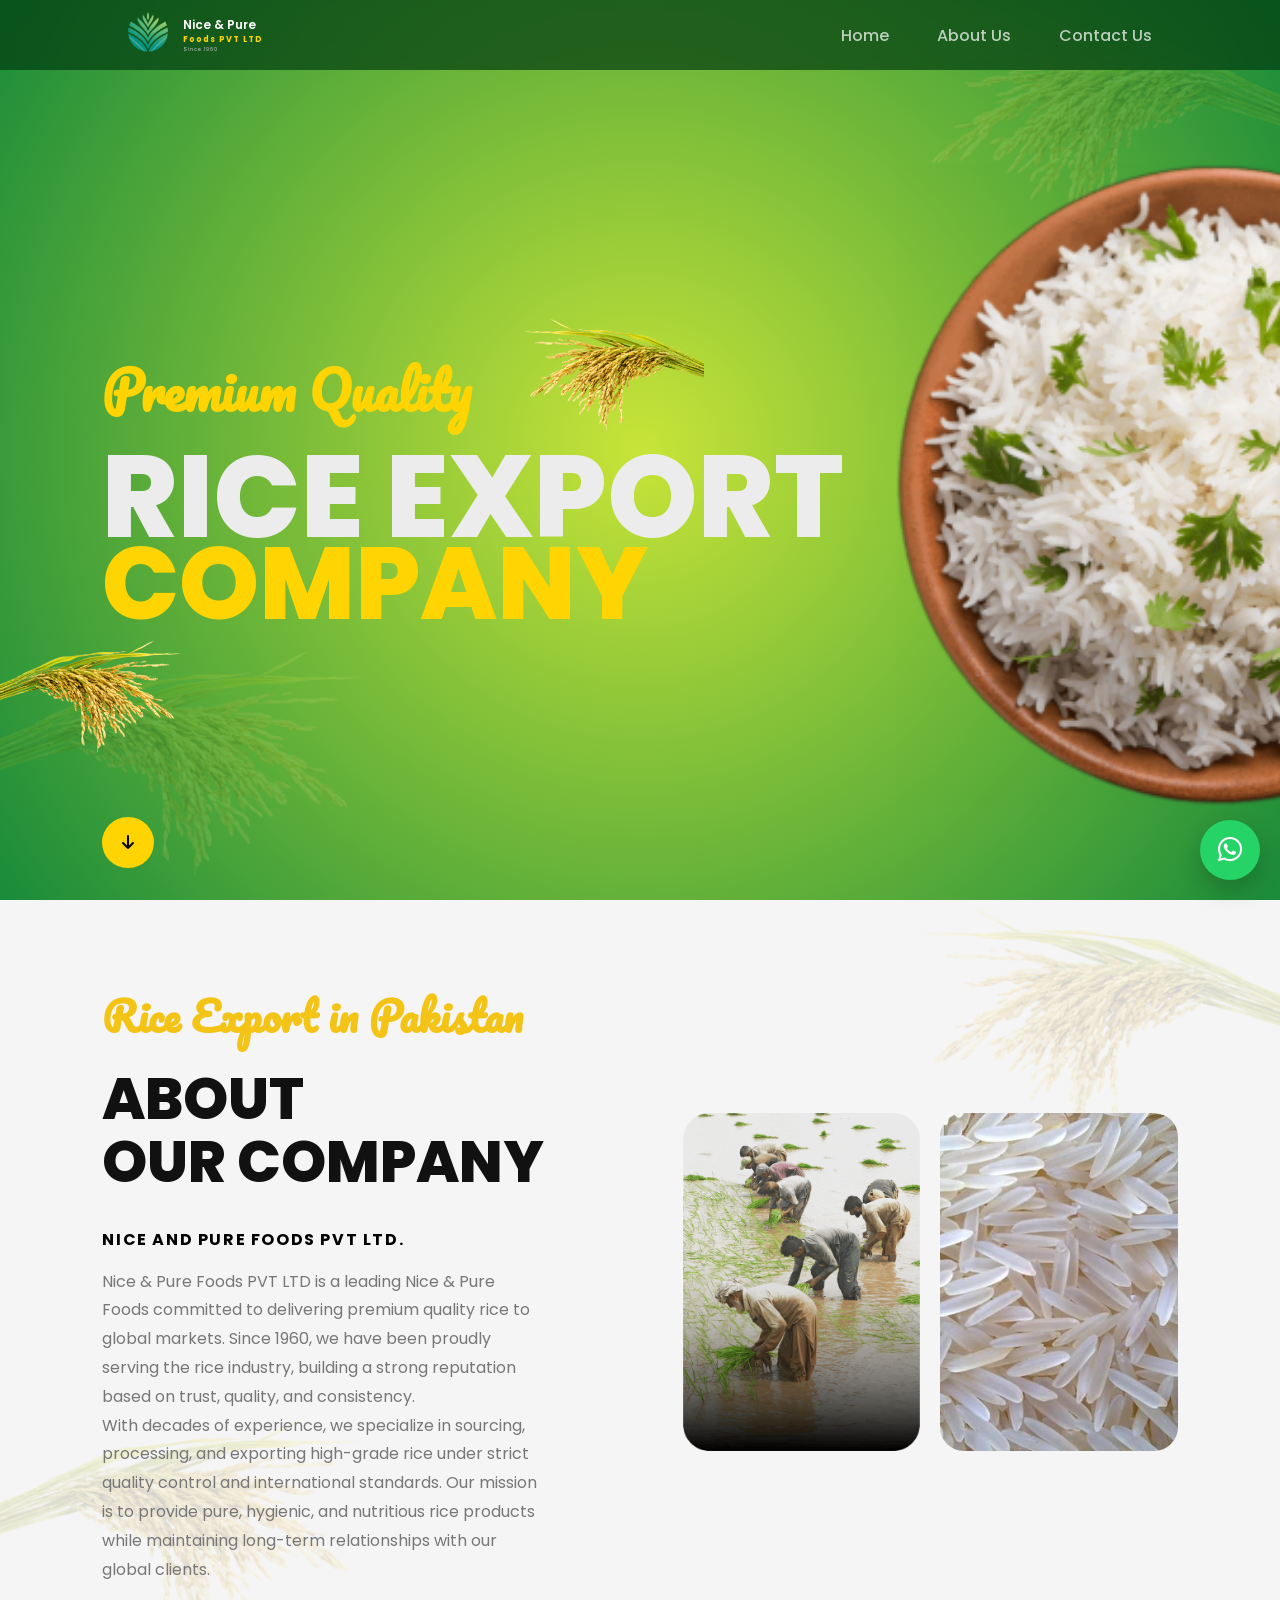
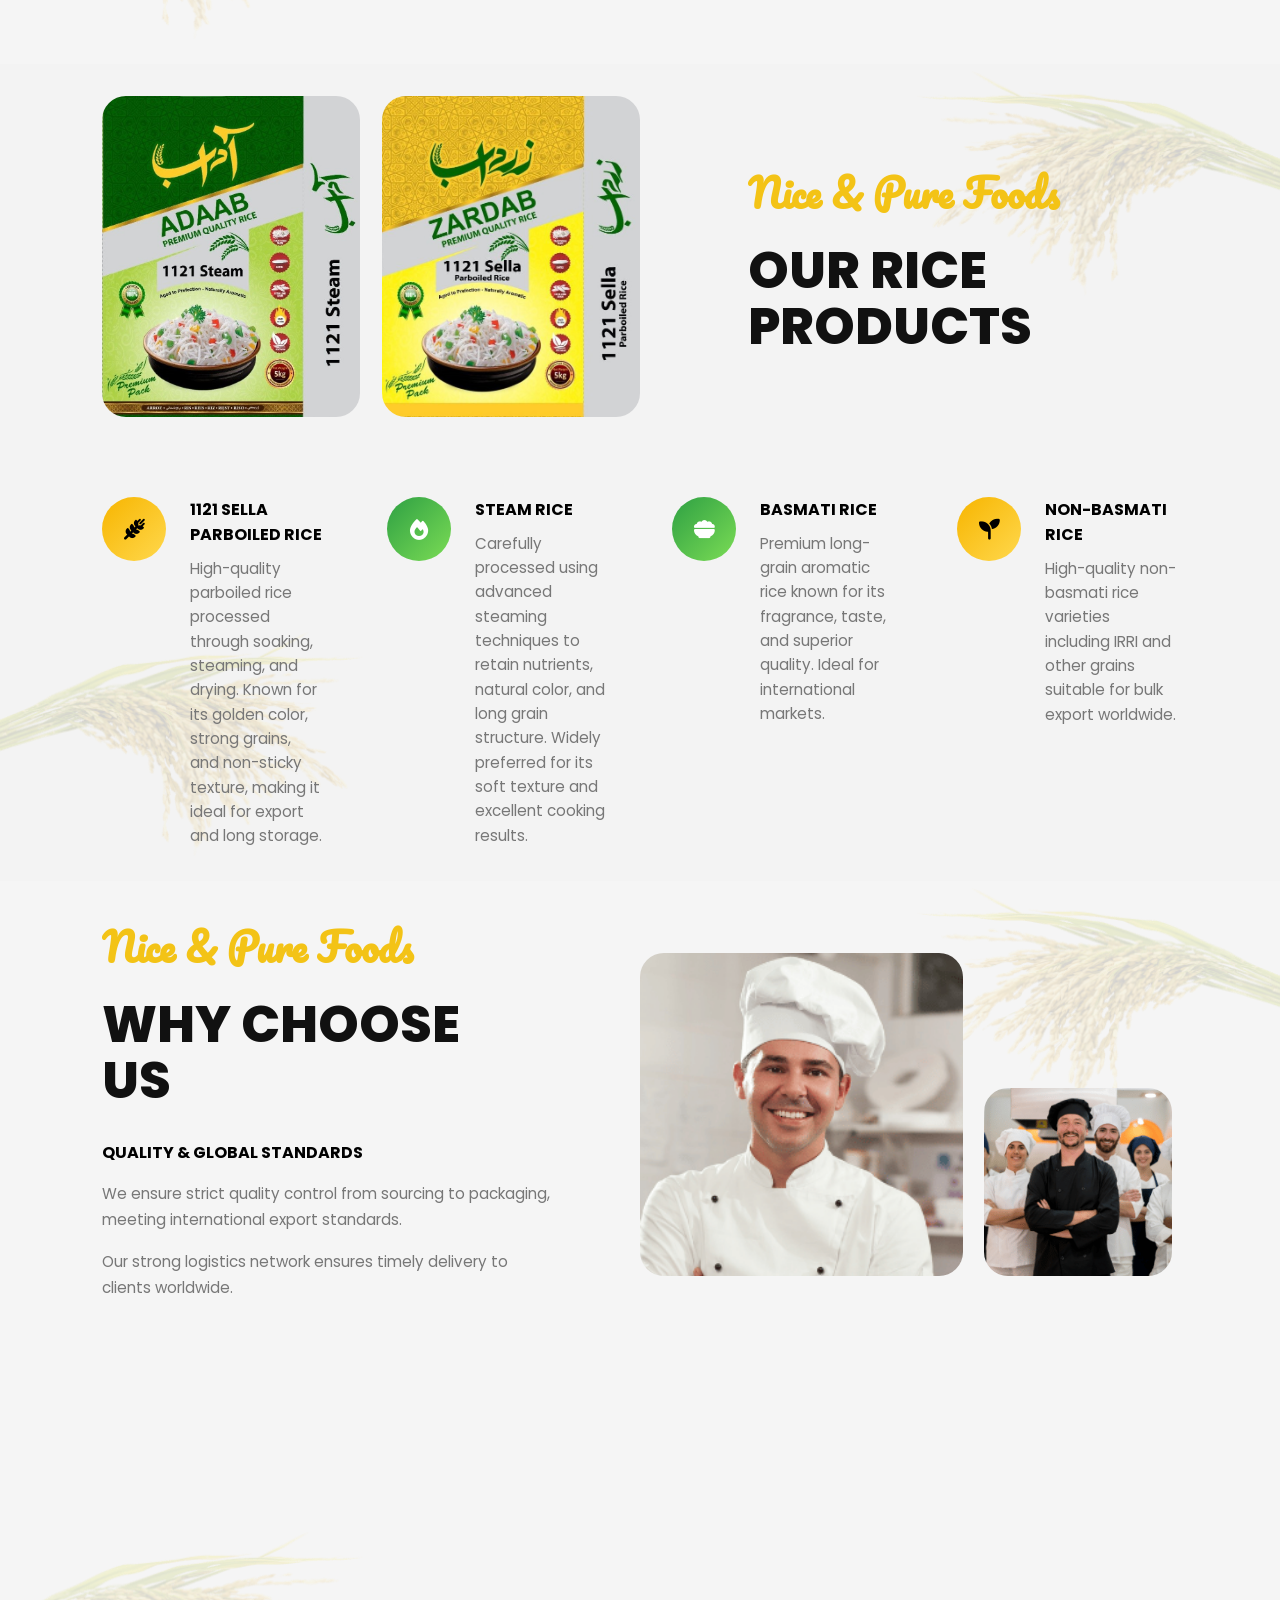
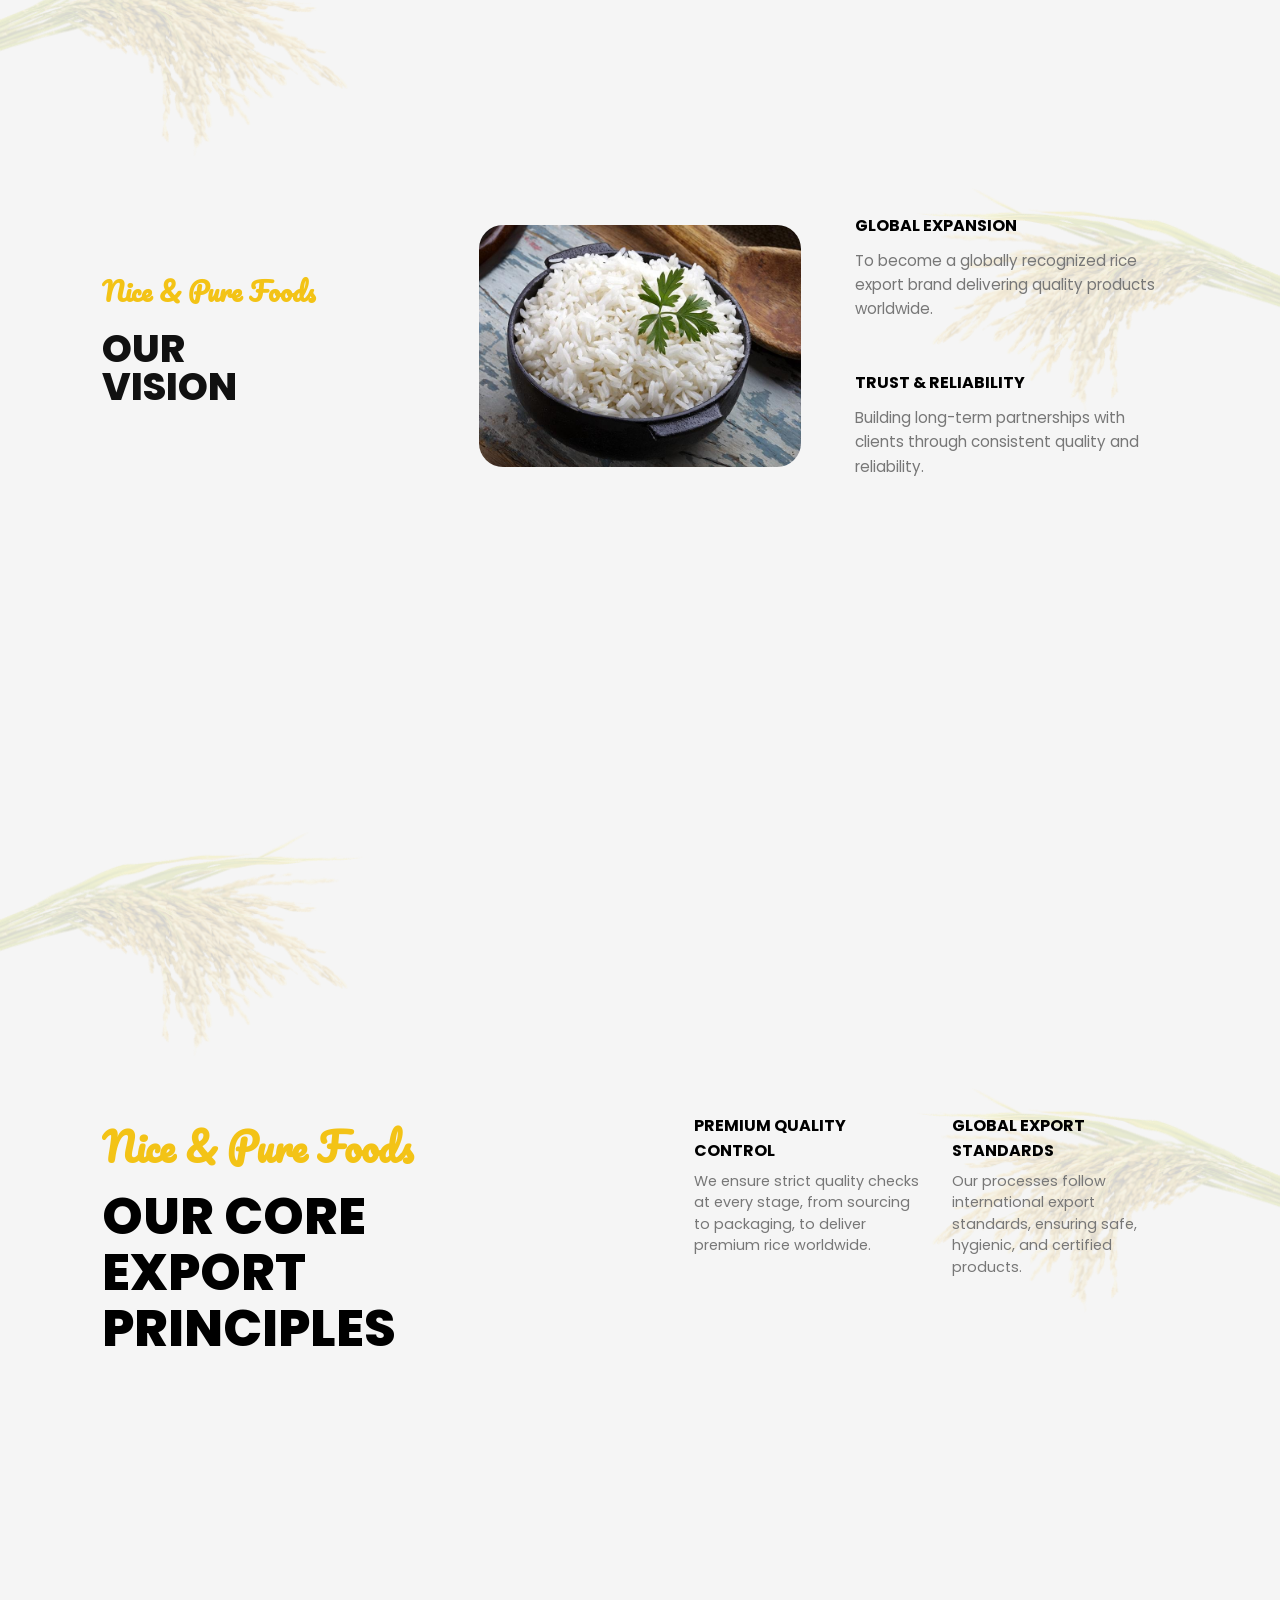
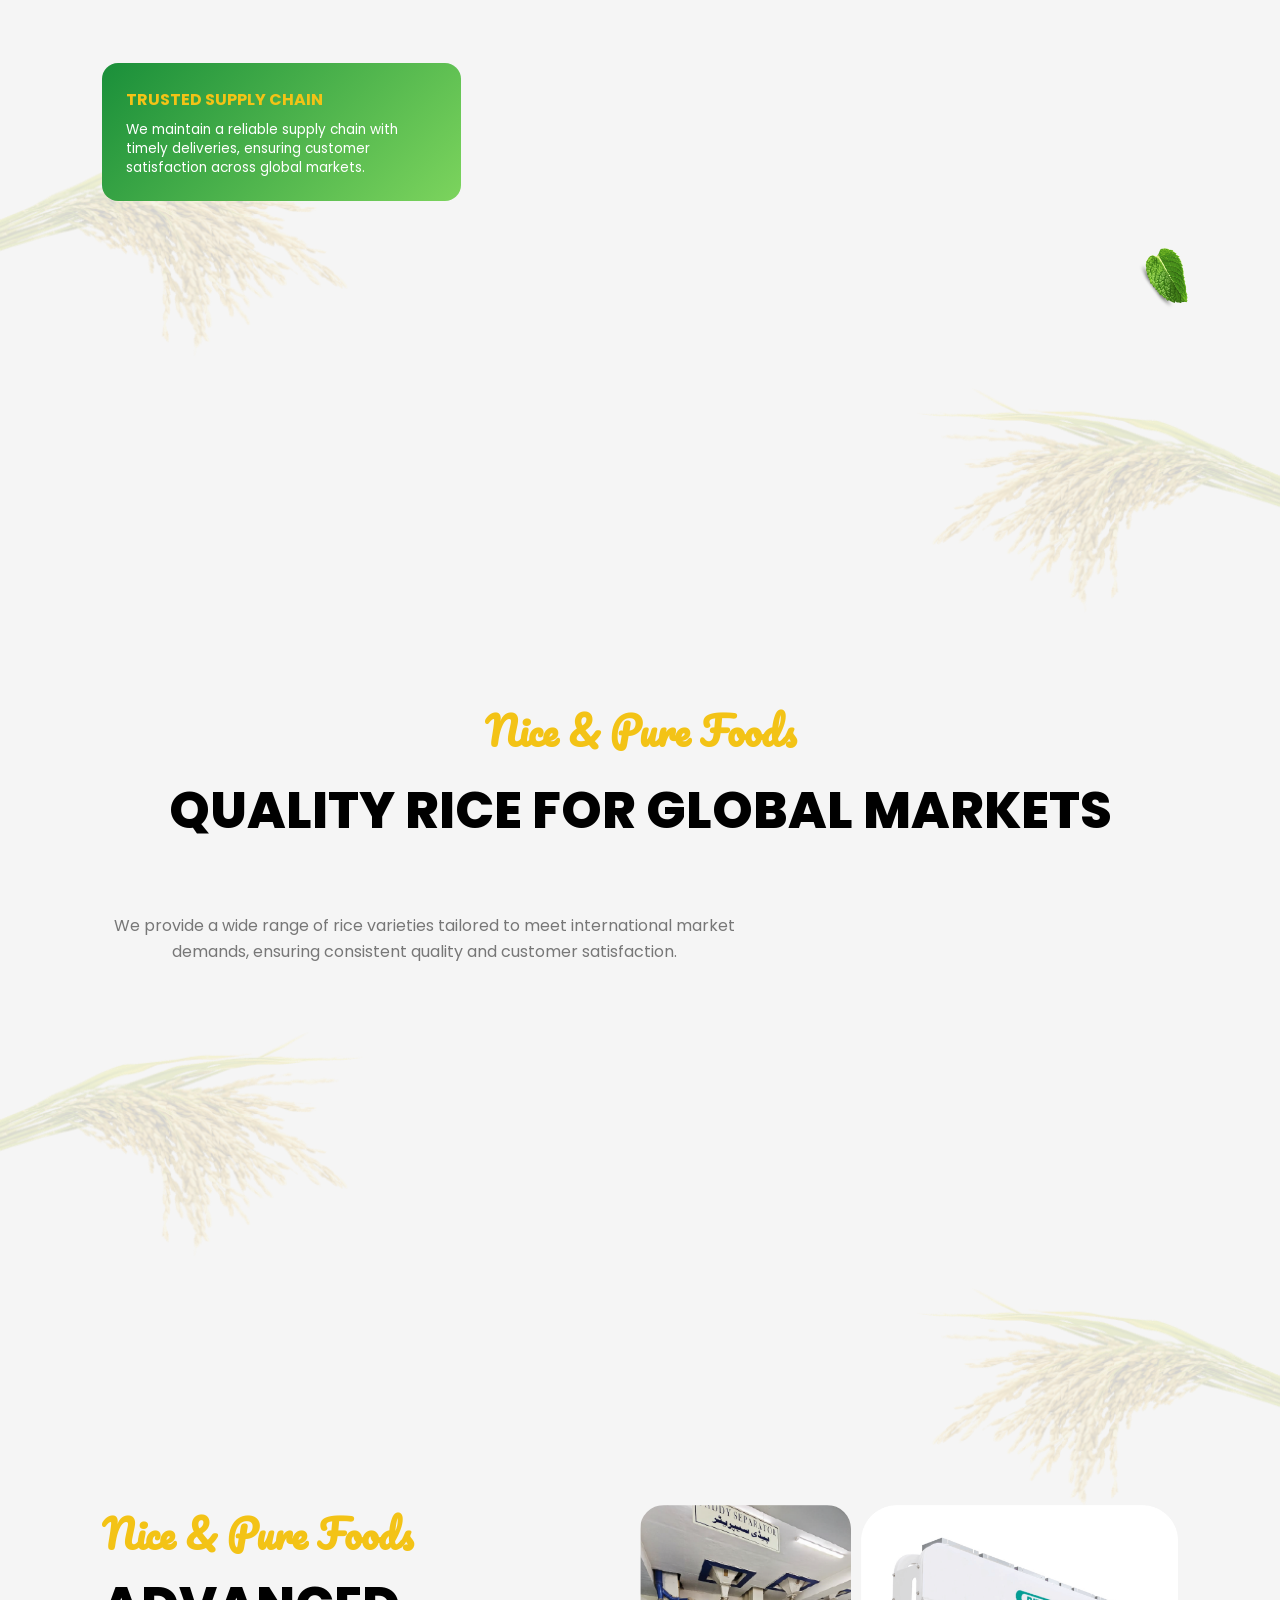
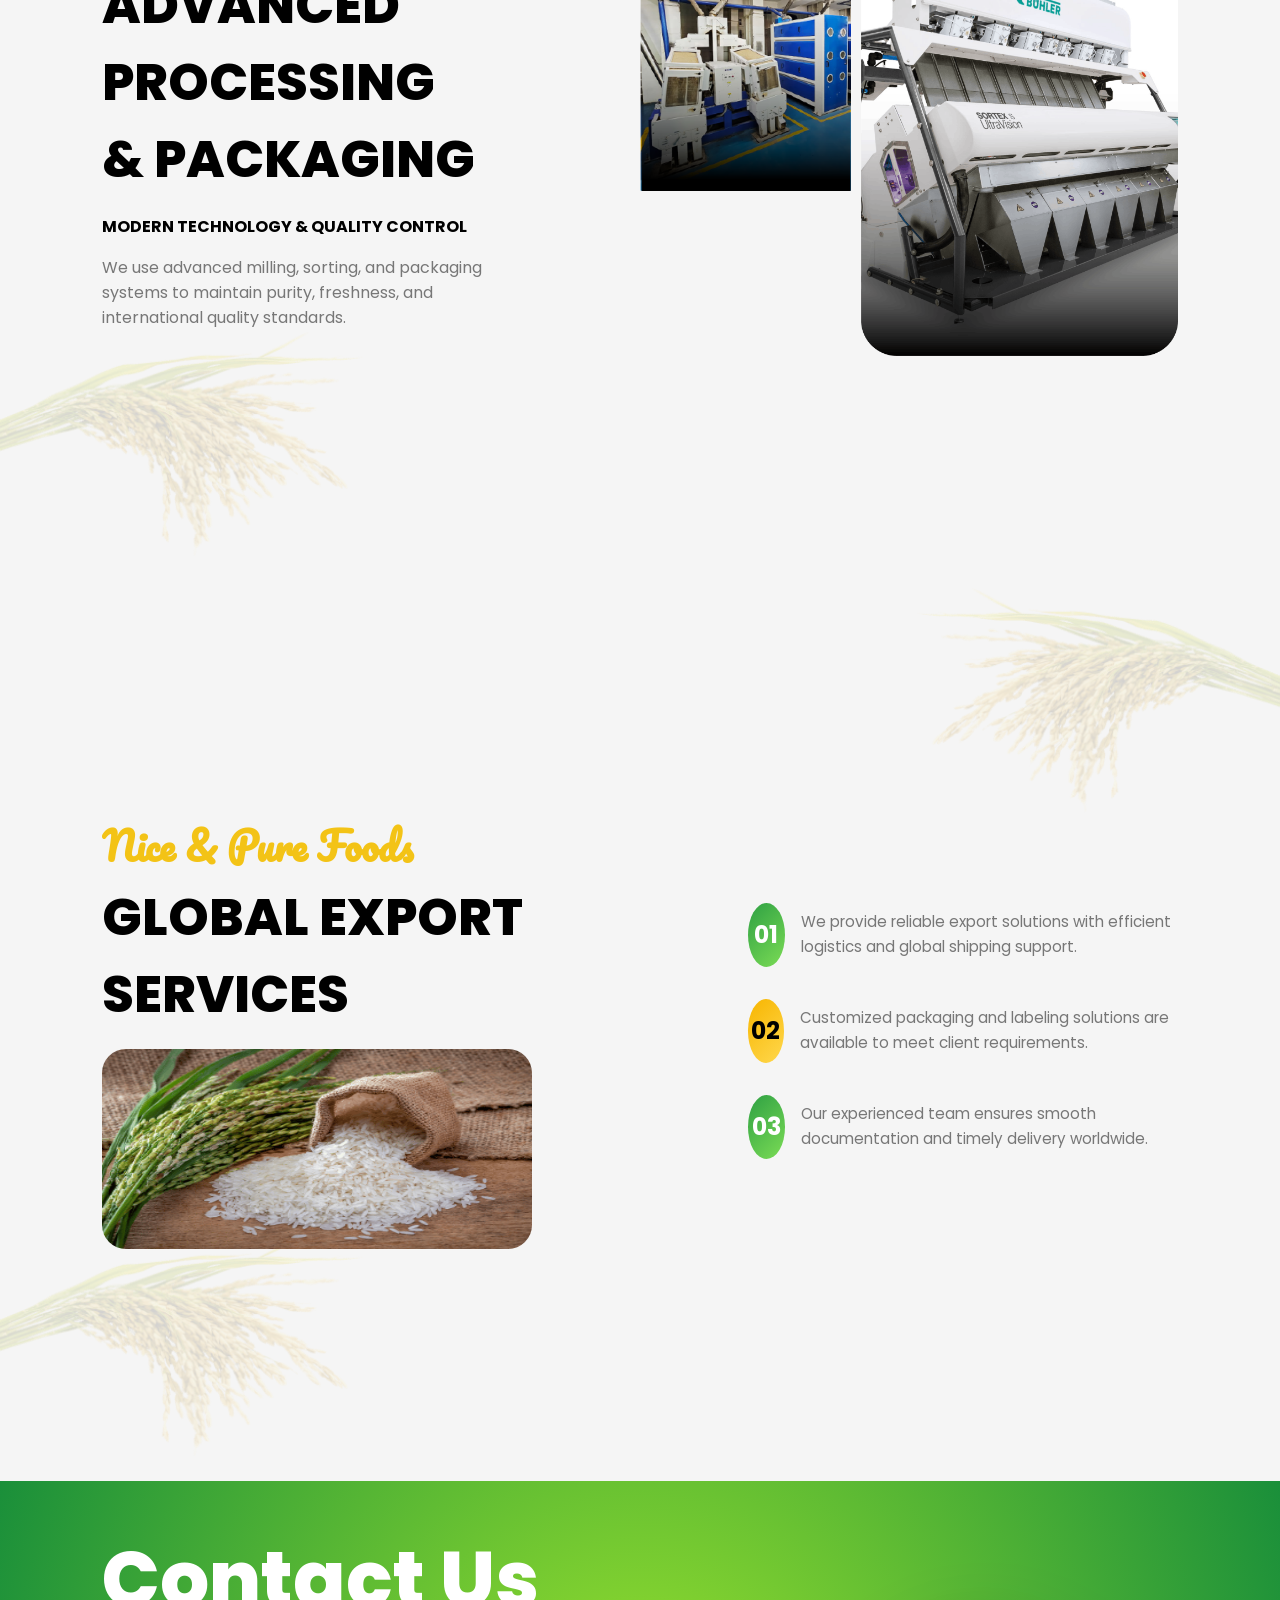
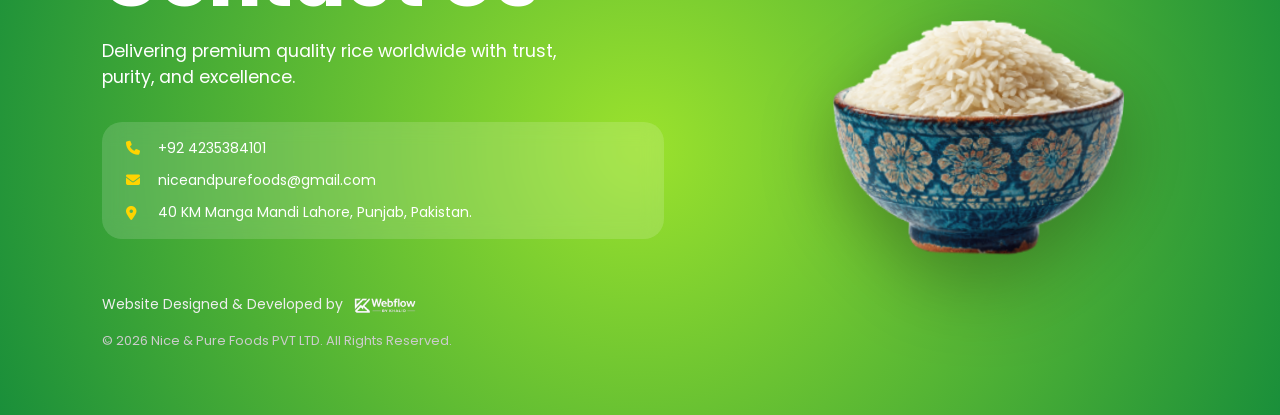
==== index.html @ 40e2e9f6 "Add files via upload" ====
<!DOCTYPE html>
<html lang="en">
<head>
<meta charset="UTF-8">
<meta name="viewport" content="width=device-width, initial-scale=1.0">

<!-- PRIMARY SEO -->
<title>Nice & Pure Foods PVT LTD | Premium Rice Export Company Pakistan</title>

<meta name="description" content="Nice & Pure Foods PVT LTD is a leading rice export company in Pakistan delivering premium quality basmati and non-basmati rice worldwide with trust and excellence.">

<meta name="keywords" content="rice export company, basmati rice exporter, Pakistan rice exporters, premium rice supplier, non basmati rice, rice wholesale export">

<meta name="author" content="Nice & Pure Foods PVT LTD">

<!-- GOOGLE INDEX -->
<meta name="robots" content="index, follow">

<!-- CANONICAL -->
<link rel="canonical" href="https://niceandpurefoods.com/">

<!-- FAVICON -->
<link rel="icon" href="images/favicon.png">

<!-- OPEN GRAPH (FACEBOOK / WHATSAPP) -->
<meta property="og:title" content="Nice & Pure Foods PVT LTD">
<meta property="og:description" content="Premium quality rice exporter delivering excellence worldwide.">
<meta property="og:image" content="https://niceandpurefoods.com/images\nice-and-pure-foods-logo.png">
<meta property="og:url" content="https://niceandpurefoods.com">
<meta property="og:type" content="website">

<!-- TWITTER -->
<meta name="twitter:card" content="summary_large_image">
<meta name="twitter:title" content="Nice & Pure Foods PVT LTD">
<meta name="twitter:description" content="Premium rice export company from Pakistan.">
<meta name="twitter:image" content="https://niceandpurefoods.com/images/preview.jpg">

<!-- FONTS -->
<link href="https://fonts.googleapis.com/css2?family=Poppins:wght@300;400;500;600;800&family=Pacifico&display=swap" rel="stylesheet">

<!-- CSS -->
<link rel="stylesheet" href="style.css">
<link rel="stylesheet" href="responsive.css">

<!-- ICONS -->
<link rel="stylesheet" href="https://cdnjs.cloudflare.com/ajax/libs/font-awesome/6.5.0/css/all.min.css">

</head>


<body>


<!-- HEADER -->
<header class="navbar">

  <!-- LOGO -->
<a href="index.html" class="logo-3d-link">
  <div class="logo-3d">
    
    <div class="logo-icon-3d"><img src="images/nice-and-pure-foods-logo.png" alt="compony-logo"></div>

    <div class="logo-text-3d">
      <h1>Nice & Pure</h1>
      <h2>Foods PVT LTD</h2>
      <span>Since 1960</span>
    </div>

  </div>
</a>

<!-- MENU -->
  <nav class="menu" id="menu">
    <a href="index.html" title="Home - Rice Export Company" class="active">Home</a>
    <a href="about.html" title="About Nice & Pure Foods"> About Us</a>
    <a href="#contact">Contact Us</a>
  </nav>

  <!-- ICONS -->
<div class="menu-icon" id="menuIcon">

<span class="menu-dot menu-dot1"></span>
<span class="menu-dot menu-dot2"></span>
<span class="menu-dot menu-dot3"></span>

</div>
</header>

<!-- HERO SECTION-->
<section class="hero" id="hero">

<img src="images/rice1.png" class="outline outline1">
<img src="images/rice2.png" class="outline outline2">

<img src="images/rice1.png" class="mint mint1">
<img src="images/rice2.png" class="mint mint2">

<div class="hero-content">
<h3 class="script">Premium Quality</h3>

<h1 class="title">
<span class="white" data-animate="right">RICE EXPORT</span>
<span class="yellow" data-animate="left">COMPANY</span>
</h1>
</div>

<div class="food-img">
<img src="images/hero-image.png"alt="hero-image" class="rotate-food">
</div>

<div class="arrow-btn">
<a href="#mission"><i class="fa-solid fa-arrow-down"></i></a>
</div>

</section>

<!-- ABOUT / MISSION -->
<section class="mission" id="mission">
  <img src="images/rice1.png" class="outline outline1">
<img src="images/rice2.png" class="outline outline2">


<div class="mission-container">

<div class="mission-text">

<h3 class="mission-script">Rice Export in Pakistan</h3>

<h2 class="mission-title" data-animate="left">
ABOUT<br>
OUR COMPANY
</h2>

<h4 class="mission-sub" data-animate="right">
NICE AND PURE FOODS PVT LTD.
</h4>

<p class="mission-desc" data-animate="right">
Nice & Pure Foods PVT LTD is a leading Nice & Pure Foods committed to delivering
premium quality rice to global markets. Since 1960, we have been proudly serving the rice industry,
building a strong reputation based on trust, quality, and consistency.
</p>

<p class="mission-desc" data-animate="right">
With decades of experience, we specialize in sourcing, processing, and exporting high-grade rice
under strict quality control and international standards. Our mission is to provide pure,
hygienic, and nutritious rice products while maintaining long-term relationships with our
global clients.
</p>
</div>

<div class="mission-images">
<div class="image-card">
<img src="images/asset 28.png" alt="" data-animate="down">
</div>
<div class="image-card">
<img src="images/PARBOILED SELLA RICE.webp" alt=""data-animate="down">
</div>
</div>

</div>

</section>

<!-- PRODUCTS SECTION (UPDATED FROM TEAM) -->
<section class="team" id="team">
  <img src="images/rice1.png" class="outline outline1">
<img src="images/rice2.png" class="outline outline2">


<div class="team-container">

<div class="team-images">
<div class="team-card">
<img src="images/1121-sella-green.jpg" alt="" data-animate="left">
</div>
<div class="team-card">
<img src="images/1121-sella-yellow.jpg" alt=""data-animate="up">
</div>
</div>

<div class="team-text" data-animate="right">
<h3 class="team-script">Nice & Pure Foods</h3>
<h2 class="team-title">
OUR RICE<br>
PRODUCTS
</h2>
</div>

</div>

<div class="team-features">

<!-- PARBOILED SELLA RICE -->
<div class="feature">
  <div class="feature-icon yellow">
    <i class="fa-solid fa-wheat-awn"></i>
  </div>
  <div class="feature-text" data-animate="right">
    <h4>1121 SELLA PARBOILED RICE</h4>
    <p>
      High-quality parboiled rice processed through soaking, steaming, and drying.
      Known for its golden color, strong grains, and non-sticky texture, making it
      ideal for export and long storage.
    </p>
  </div>
</div>

<!-- STEAM RICE -->
<div class="feature">
  <div class="feature-icon green">
    <i class="fa-solid fa-fire"></i>
  </div>
  <div class="feature-text" data-animate="left">
    <h4>STEAM RICE</h4>
    <p>
      Carefully processed using advanced steaming techniques to retain nutrients,
      natural color, and long grain structure. Widely preferred for its soft texture
      and excellent cooking results.
    </p>
  </div>
</div>

<!-- BASMATI -->
<div class="feature">
  <div class="feature-icon green">
    <i class="fa-solid fa-bowl-food"></i>
  </div>
  <div class="feature-text" data-animate="left">
    <h4>BASMATI RICE</h4>
    <p>
      Premium long-grain aromatic rice known for its fragrance, taste, and superior quality.
      Ideal for international markets.
    </p>
  </div>
</div>

<!-- NON BASMATI -->
<div class="feature">
  <div class="feature-icon yellow">
    <i class="fa-solid fa-seedling"></i>
  </div>
  <div class="feature-text" data-animate="right">
    <h4>NON-BASMATI RICE</h4>
    <p>
      High-quality non-basmati rice varieties including IRRI and other grains suitable for
      bulk export worldwide.
    </p>
  </div>
</div>


</div>

</div>
</section>

<!-- WHY CHOOSE US -->
<section class="choose" id="choose">
  <img src="images/rice1.png" class="outline outline1">
<img src="images/rice2.png" class="outline outline2">


<div class="choose-container">

<div class="choose-text" data-animate="left">

<h3 class="choose-script">Nice & Pure Foods</h3>

<h2 class="choose-title">
WHY CHOOSE<br>
US
</h2>

<h4 class="choose-sub">
QUALITY & GLOBAL STANDARDS
</h4>

<p class="choose-desc">
We ensure strict quality control from sourcing to packaging,
meeting international export standards.
</p>

<p class="choose-desc">
Our strong logistics network ensures timely delivery to clients worldwide.
</p>

</div>

<div class="choose-images" >
<div class="choose-img big">
<img src="images/team1.png" alt="" data-animate="up">
</div>
<div class="choose-img small">
<img src="images/team2.png" alt="" data-animate="down">
</div>
</div>

</div>

</section>

<!-- VISION -->
<section class="vision" id="vision">
  <img src="images/rice1.png" class="outline outline1">
<img src="images/rice2.png" class="outline outline2">


<div class="vision-container">

<div class="vision-left" data-animate="left">
<h3 class="vision-script">Nice & Pure Foods</h3>
<h2 class="vision-title">
OUR<br>
VISION
</h2>
</div>

<div class="vision-center">
<img src="images/steam-rice.jpg" alt="" data-animate="up">
</div>

<div class="vision-right" data-animate="right">

<div class="vision-block">
<h4>GLOBAL EXPANSION</h4>
<p>
To become a globally recognized rice export brand delivering quality products worldwide.
</p>
</div>

<div class="vision-block">
<h4>TRUST & RELIABILITY</h4>
<p>
Building long-term partnerships with clients through consistent quality and reliability.
</p>
</div>

</div>

</div>

</section>
<!-- PRINCIPLES SECTION -->

<section class="principles" id="principles">       
   <img src="images/rice1.png" class="outline outline1">
<img src="images/rice2.png" class="outline outline2">



<div class="principles-top">

<!-- LEFT TITLE -->

<div class="principles-title-area" data-animate="left">

<h3 class="principles-script">Nice & Pure Foods</h3>

<h2 class="principles-title">
OUR CORE<br>
EXPORT PRINCIPLES
</h2>

</div>


<!-- RIGHT TEXT -->

<div class="principles-text">

<div class="principle" data-animate="down">

<h4>PREMIUM QUALITY CONTROL</h4>
<p>
We ensure strict quality checks at every stage, from sourcing to packaging,
to deliver premium rice worldwide.
</p>

</div>


<div class="principle" data-animate="down">

<h4>GLOBAL EXPORT STANDARDS</h4>
<p>
Our processes follow international export standards, ensuring safe,
hygienic, and certified products.
</p>

</div>

</div>

</div>



<!-- video AREA -->

<div class="principles-video">
  <video 
    src="images/rice-video.mp4"
    autoplay 
    muted 
    loop 
    playsinline
  ></video>
</div>
<div class="principles-card" data-animate="left">

<h5>TRUSTED SUPPLY CHAIN</h5>
<p>
We maintain a reliable supply chain with timely deliveries,
ensuring customer satisfaction across global markets.
</p>

</div>


<img src="images/mint2.png" class="principles-leaf">


</section>

<!-- FOOD ALL SECTION -->

<section class="food-all" id="food-all">

<img src="images/rice1.png" class="outline outline1">
<img src="images/rice2.png" class="outline outline2">

<div class="food-all-container">

<h3 class="food-all-script">Nice & Pure Foods</h3>

<h2 class="food-all-title" data-animate="up">
QUALITY RICE FOR GLOBAL MARKETS 
</h2>

<div class="food-all-images">

<div class="food-all-img">
<img src="images/video.gif" alt="" data-animate="left">
</div>

<div class="food-all-img">
<img src="images/video2.gif" alt="" data-animate="right">
</div>

</div>

<p class="food-all-desc" data-animate="up">
We provide a wide range of rice varieties tailored to meet international
market demands, ensuring consistent quality and customer satisfaction.
</p>

</div>


</section>

<!-- NUTRITION SECTION -->

<section class="nutrition" id="nutrition">

<img src="images/rice1.png" class="outline outline1">
<img src="images/rice2.png" class="outline outline2">

<div class="nutrition-container">

<div class="nutrition-left">

<h3 class="nutrition-script">Nice & Pure Foods</h3>

<h2 class="nutrition-title" data-animate="left">
ADVANCED PROCESSING<br>
& PACKAGING
</h2>

<h4 class="nutrition-sub" data-animate="left">
MODERN TECHNOLOGY & QUALITY CONTROL
</h4>

<p class="nutrition-desc" data-animate="left">
We use advanced milling, sorting, and packaging systems to maintain
purity, freshness, and international quality standards.
</p>


</div>


<div class="nutrition-images">

<div class="nutrition-small">
<img src="images/asset 32.png" data-animate="up">
</div>

<div class="nutrition-big">
<img src="images/asset 34.png" data-animate="down">
</div>

</div>

</div>


</section>

<!-- WORKPLACE SECTION -->

<section class="workplace" id="workplace">

<img src="images/rice1.png" class="outline outline1">
<img src="images/rice2.png" class="outline outline2">

<div class="workplace-container">

<div class="workplace-left">

<h3 class="workplace-script">Nice & Pure Foods</h3>

<h2 class="workplace-title" data-animate="left">
GLOBAL EXPORT<br>
SERVICES
</h2>

<div class="workplace-image">
<img src="images/asset.png" data-animate="left">
</div>

</div>


<div class="workplace-right">

<div class="workplace-item">

<div class="workplace-number green" data-animate="down">01</div>

<p data-animate="right">
We provide reliable export solutions with efficient logistics
and global shipping support.
</p>

</div>


<div class="workplace-item">

<div class="workplace-number yellow" data-animate="down">02</div>

<p data-animate="right">
Customized packaging and labeling solutions are available
to meet client requirements.
</p>

</div>


<div class="workplace-item">

<div class="workplace-number green"data-animate="down">03</div>

<p data-animate="right">
Our experienced team ensures smooth documentation and
timely delivery worldwide.
</p>

</div>

</div>

</div>


</section>

<!-- CONTACT SECTION -->

<section class="contact" id="contact">
  <div class="contact-container">

    <div class="contact-left">


      <h1 class="contact-title" data-animate="left">
        Contact Us
      </h1>

      <p class="contact-desc">
        Delivering premium quality rice worldwide with trust, purity, and excellence.
      </p>

      <!-- CONTACT INFO -->
      <div class="contact-numbers">

        <p>
          <i class="fa-solid fa-phone"></i>
          <a href="tel:+924235384101">+92 4235384101</a>
        </p>

        <p>
          <i class="fa-solid fa-envelope"></i>
          <a href="mailto:niceandpurefoods@gmail.com">niceandpurefoods@gmail.com</a>
        </p>

        <p>
          <i class="fa-solid fa-location-dot"></i>
          <span>40 KM Manga Mandi Lahore, Punjab, Pakistan.</span>
        </p>

      </div>

      <div class="developer-credit">

  <p>
    Website Designed & Developed by 
    <a href="https://webflowbykhalid.com" target="_blank" class="dev-link">
      <img src="images/webflow by khalid.png" alt="Developer Logo">
    </a>
  </p>

  <p class="copyright">
    © 2026 Nice & Pure Foods PVT LTD. All Rights Reserved.
  </p>

</div>


    </div>

    <!-- IMAGE -->
<div class="contact-image">
  <div class="image-3d">
    <img src="images/rice-footer.png" alt="Rice Image">
  </div>
</div>

  </div>

</section>

<a href="https://wa.me/923004117716" class="whatsapp-btn" target="_blank">
  <i class="fa-brands fa-whatsapp"></i>
</a>

<script src="script.js"></script>

<script type="application/ld+json">
{
  "@context": "https://schema.org",
  "@type": "Organization",
  "name": "Nice & Pure Foods PVT LTD",
  "url": "https://niceandpurefoods.com",
  "logo": "https://niceandpurefoods.com/images/favicon.png",
  "description": "Premium rice export company providing high-quality basmati and non-basmati rice worldwide.",
  "address": {
    "@type": "PostalAddress",
    "addressLocality": "Lahore",
    "addressCountry": "Pakistan"
  },
  "contactPoint": {
    "@type": "ContactPoint",
    "telephone": "+92-300-4117716",
    "contactType": "customer service"
  }
}
</script>
</body>
</html>
---- style.css ----
*{
margin:0;
padding:0;
box-sizing:border-box;
font-family:'Poppins',sans-serif;
}

html{
font-size:16px;
scroll-behavior: smooth;
}
body{
overflow-x:hidden;
background:#fff;
}
/* base hidden state */

[data-animate]{
opacity:0;
transition: all 0.9s ease;
}

/* from left */

[data-animate="left"]{
transform: translateX(-120px);
}

/* from right */

[data-animate="right"]{
transform: translateX(120px);
}

/* from bottom */

[data-animate="up"]{
transform: translateY(80px);
}

/* from top (NEW) */

[data-animate="down"]{
transform: translateY(-80px);
}

/* fade */

[data-animate="fade"]{
transform: scale(.95);
}

/* visible state */

[data-animate].show{
opacity:1;
transform: translate(0,0) scale(1);
}


/* ===================== */
/* NAVBAR */
/* ===================== */

.navbar {
  position: fixed;
  top: 0;
  left: 0;

  width: 100%;
  height: 70px;

  display: flex;
  align-items: center;
  justify-content: space-between;

  padding: 0 10%;

  background:#003a10b0;
  backdrop-filter: blur(20px);

  z-index: 999;
}


/* ===================== */
/* 3D PREMIUM LOGO */
/* ===================== */

.logo-3d {
  display: flex;
  align-items: center;
  gap: 15px;
}

/* ICON (3D GOLD) */
.logo-icon-3d img{
  width: 40px;
  height: 40px;
}

/* TEXT BLOCK */
.logo-text-3d {
  display: flex;
  flex-direction: column;
}

/* MAIN TITLE (3D TEXT) */
.logo-text-3d h1 {
  font-size: 12px;
  font-weight: 600;
  color: #fff;

}

/* SUB TITLE */
.logo-text-3d h2 {
  font-size: 8px;
  color: #ffd700;
  letter-spacing: 1px;
}

/* SINCE */
.logo-text-3d span {
  font-size: 5px;
  color: #ccc;
  letter-spacing: 1px;
}


/* REMOVE LINK STYLE */
.logo-3d-link {
  text-decoration: none;
  display: inline-block;
}

/* OPTIONAL HOVER EFFECT */
.logo-3d-link:hover {
  transform: scale(1.03);
  transition: 0.3s ease;
}

/* CLICK FEEDBACK */
.logo-3d-link:active {
  transform: scale(0.97);
}

/* NAV MENU */

.menu{
display:flex;
gap:3rem;
}

.menu a{
text-decoration:none;
color:rgb(255, 255, 255);
opacity:.7;
font-weight:500;
font-size:1rem;
transition:0.3s;
position:relative;
}

/* NAV HOVER EFFECT */

.menu a::after{
content:"";
position:absolute;
bottom:-0.4rem;
left:0;
width:0%;
height:2px;
background:#ffd400;
transition:0.3s;
}

.menu a:hover::after{
width:100%;
}

.menu a:hover{
opacity:1;
}

.menu .active{
opacity:1;
font-weight: 700;
}


/* NAV ICONS */

.menu-icon{
width:50px;
height:50px;
position:relative;
cursor:pointer;
display: none;
}

/* dots */

.menu-dot{
position:absolute;
width:6px;
height:6px;

background:white;
border-radius:50%;

left:50%;
transform:translateX(-50%);

transition:all .25s cubic-bezier(.68,-0.6,.32,1.6);
}

/* initial positions */

.menu-dot1{ top:10px; }
.menu-dot2{ top:20px; }
.menu-dot3{ top:30px; }

/* move to center */

.menu-icon.active .menu-dot1{
top:20px;
}

.menu-icon.active .menu-dot3{
top:20px;
}

/* hide middle */

.menu-icon.active .menu-dot2{
opacity:0;
}

/* stretch to line */

.menu-icon.active .menu-dot1,
.menu-icon.active .menu-dot3{
width:28px;
height:6px;
border-radius:2px;
}

/* rotate cross */

.menu-icon.active .menu-dot1{
transform:translateX(-50%) rotate(45deg);
}

.menu-icon.active .menu-dot3{
transform:translateX(-50%) rotate(-45deg);
}
/* ==============================
   NAVBAR DROP ANIMATION
============================== */

.navbar{
animation: navbarDrop 0.9s ease forwards;
animation-delay:0.2s;
opacity:0;
}

/* keyframes */

@keyframes navbarDrop{

0%{
opacity:0;
transform:translateY(-80px);
}

100%{
opacity:1;
transform:translateY(0);
}

}

/* ===================== */
/* HERO SECTION */
/* ===================== */
.hero{
  min-height: 100vh;
  padding-top: 70px;

  background: radial-gradient(circle at center,#c8e438,#198b3a);
  position: relative;
  overflow: hidden;

  display: flex;
  align-items: center;
  padding-left: 8%;
}

/* SCRIPT TEXT */

.script{
font-family:'Pacifico',cursive;
font-size:4vw;
color:#ffd400;
margin-bottom:1rem;
}


/* MAIN TITLE */

.title{
font-weight:800;
line-height:0.8;
}

.white{
font-size:9vw;
color:#ececec;
display:block;
}

.yellow{
font-size:8vw;
color:#ffd400;
display:block;
}


/* hero FOOD IMAGE */

.food-img{
position:absolute;
right:-20%;
width:50%;
}
.rotate-food{
width:100%;
display:block;

animation: rotateFood 40s linear infinite;
}

/* rotation keyframes */

@keyframes rotateFood{

0%{
transform: rotate(0deg);
}

100%{
transform: rotate(360deg);
}

}


/* FLOATING LEAVES */

.mint{
position:absolute;
width:15%;
animation:float 6s ease-in-out infinite;
z-index: 1;
}

.mint1{
top:35%;
left:40%;
}

.mint2{
bottom:15%;
left:0%;
}


/* OUTLINE SHAPES */

.outline{
position:absolute;
opacity:.15;
width:30%;
}

.outline1{
top:0%;
right:0%;
overflow: hidden;

}

.outline2{
bottom:0%;
left:0%;
overflow: hidden;

}




/* ARROW BUTTON */

.arrow-btn{
position:absolute;
left:8%;
bottom:2rem;
background:#ffd400;
width:3.2rem;
height:3.2rem;
border-radius:50%;
display:flex;
align-items:center;
justify-content:center;
cursor:pointer;
transition:0.3s;
}

.arrow-btn i{
color:black;
font-size:1rem;
}

.arrow-btn:hover{
transform:scale(1.15);
}



/* ===================== */
/* FLOAT ANIMATION */
/* ===================== */

@keyframes float{

0%{transform:translateY(0);}
50%{transform:translateY(-1.2rem);}
100%{transform:translateY(0);}

}



/* ===================== */
/* MISSION SECTION */
/* ===================== */

.mission{
height:auto;
width:100%;
padding:5rem 8%;
background:#f5f5f5;
position:relative;

}


/* CONTAINER */

.mission-container{

width:100%;
display:flex;
align-items:center;
justify-content:space-between;
gap:6%;

}


/* LEFT TEXT */

.mission-text{

width:48%;

}


/* SCRIPT */

.mission-script{

font-family:'Pacifico',cursive;
font-size:3.2vw;
color:#f3c316;
margin-bottom:1rem;

}


/* TITLE */

.mission-title{

font-size:4.5vw;
font-weight:800;
line-height:1.1;
color:#111;
margin-bottom:2rem;

}


/* SUBTITLE */

.mission-sub{

font-size:1rem;
font-weight:700;
letter-spacing:0.1rem;
margin-bottom:1rem;

}


/* DESCRIPTION */

.mission-desc{

font-size:1rem;
line-height:1.8;
color:#777;
width:85%;

}


/* ===================== */
/* IMAGES */
/* ===================== */

.mission-images{

width:46%;
display:flex;
gap:4%;

}


/* CARD */

.image-card{

width:48%;
border-radius:1.5rem;
overflow:hidden;
cursor:pointer;
transition:0.4s;

}


.image-card img{

width:100%;
height:100%;
object-fit:cover;
display:block;

}


/* HOVER EFFECT */

.image-card:hover{

transform:translateY(-1rem) scale(1.03);
box-shadow:0 20px 40px rgba(0,0,0,0.15);

}


/* ===================== */
/* DECORATION */
/* ===================== */

.mission-leaf{

position:absolute;
bottom:15%;
left:40%;
width:10%;

animation:float 6s ease-in-out infinite;

}



/* ===================== */
/* TEAM SECTION */
/* ===================== */

.team{
height: auto;
width:100%;
padding:2rem 8%;
background:#f3f3f3;
position:relative;
overflow:hidden;

}


/* CONTAINER */

.team-container{

width:100%;
display:flex;
align-items:center;
justify-content:space-between;
gap:6%;

}


/* TEAM IMAGES */

.team-images{

width:50%;
display:flex;
gap:4%;

}

.team-card{

width:48%;
border-radius:1.5rem;
overflow:hidden;
transition:0.4s;
cursor:pointer;

}

.team-card img{

width:100%;
height:100%;
object-fit:cover;
display:block;

}


/* IMAGE HOVER */

.team-card:hover{

transform:translateY(-1rem) scale(1.03);
box-shadow:0 20px 40px rgba(0,0,0,0.15);

}


/* RIGHT TEXT */

.team-text{

width:40%;

}


/* SCRIPT */

.team-script{

font-family:'Pacifico',cursive;
font-size:3vw;
color:#f3c316;
margin-bottom:1rem;

}


/* TITLE */

.team-title{

font-size:4vw;
font-weight:800;
line-height:1.1;
color:#111;

}


/* ===================== */
/* FEATURES */
/* ===================== */

.team-features{

width:100%;
display:flex;
justify-content:space-between;
margin-top:5rem;
gap:6%;

}


/* FEATURE */

.feature{

width:48%;
display:flex;
gap:1.5rem;
align-items:flex-start;

}


/* ICON */

.feature-icon {

width:4rem;
height:4rem;
border-radius:50%;
display:flex;
align-items:center;
justify-content:center;
font-size:1.3rem;
flex-shrink:0;

}

.feature-icon.green{

background:linear-gradient(135deg,#2ea043,#7bdc55);
color:white;

}

.feature-icon.yellow{

background:linear-gradient(135deg,#f7b500,#ffd84d);
color:black;

}


/* TEXT */

.feature-text h4{

font-size:1rem;
font-weight:700;
margin-bottom:0.6rem;

}

.feature-text p{

font-size:0.95rem;
color:#777;
line-height:1.6;

}


/* ===================== */
/* DECORATION */
/* ===================== */

.team-leaf{

position:absolute;
bottom:30%;
left:48%;
width:6%;
animation:float 6s ease-in-out infinite;

}



/* ===================== */
/* WHY CHOOSE SECTION */
/* ===================== */

.choose{
height: 100vh;
width:100%;
padding:2rem 8%;
background:#f5f5f5;
position:relative;

}


/* CONTAINER */

.choose-container{

width:100%;
display:flex;
align-items:center;
justify-content:space-between;
gap:6%;

}


/* LEFT TEXT */

.choose-text{

width:42%;

}


/* SCRIPT */

.choose-script{

font-family:'Pacifico',cursive;
font-size:3vw;
color:#f3c316;
margin-bottom:1rem;

}


/* TITLE */

.choose-title{

font-size:4vw;
font-weight:800;
line-height:1.1;
color:#111;
margin-bottom:2rem;

}


/* SUBTITLE */

.choose-sub{

font-size:1rem;
font-weight:700;
margin-bottom:1rem;

}


/* DESCRIPTION */

.choose-desc{

font-size:0.95rem;
color:#777;
line-height:1.7;
margin-bottom:1rem;

}


/* ===================== */
/* IMAGES */
/* ===================== */

.choose-images{

width:50%;
display:flex;
align-items:flex-end;
gap:4%;

}


/* IMAGE BOX */

.choose-img{

border-radius:1.5rem;
overflow:hidden;
cursor:pointer;
transition:0.4s;

}

.choose-img img{

width:100%;
height:100%;
object-fit:cover;
display:block;

}


/* IMAGE SIZES */

.choose-img.big{

width:60%;

}

.choose-img.small{

width:35%;

}


/* HOVER */

.choose-img:hover{

transform:translateY(-1rem) scale(1.03);
box-shadow:0 20px 40px rgba(0,0,0,0.15);

}


/* ===================== */
/* DECORATION */
/* ===================== */

.choose-leaf{

position:absolute;
bottom:20%;
left:48%;
width:6%;
animation:float 6s ease-in-out infinite;

}


/* ===================== */
/* VISION SECTION */
/* ===================== */

.vision{
height: 100vh;
width:100%;
padding:2rem 8%;
background:#f5f5f5;
position:relative;

}


/* MAIN CONTAINER */

.vision-container{

width:100%;
display:flex;
align-items:center;
justify-content:space-between;
gap:4%;

}


/* LEFT SIDE */

.vision-left{

width:30%;

}


/* SCRIPT */

.vision-script{

font-family:'Pacifico',cursive;
font-size:2vw;
color:#f3c316;
margin-bottom:1rem;

}


/* TITLE */

.vision-title{

font-size:3vw;
font-weight:800;
line-height:1;
color:#111;
margin-bottom:1rem;

}


/* SMALL IMAGE */

.vision-small-img{

width:80%;
border-radius:1.5rem;
overflow:hidden;
transition:0.4s;

}

.vision-small-img img{

width:100%;
display:block;

}

.vision-small-img:hover{

transform:translateY(-1rem) scale(1.03);
box-shadow:0 20px 40px rgba(0,0,0,0.15);

}


/* CENTER IMAGE */

.vision-center{

width:30%;
border-radius:1.5rem;
overflow:hidden;
transition:0.4s;

}

.vision-center img{

width:100%;
height:100%;
object-fit:cover;
display:block;

}

.vision-center:hover{

transform:translateY(-1rem) scale(1.03);
box-shadow:0 20px 40px rgba(0,0,0,0.15);

}


/* RIGHT TEXT */

.vision-right{

width:30%;
display:flex;
flex-direction:column;
gap:3rem;

}


/* TEXT BLOCK */

.vision-block h4{

font-size:1rem;
font-weight:700;
margin-bottom:0.7rem;

}

.vision-block p{

font-size:0.95rem;
color:#777;
line-height:1.6;

}


/* DECORATION */

.vision-leaf{

position:absolute;
bottom:15%;
right:25%;
width:6%;
animation:float 6s ease-in-out infinite;

}
/* ===================== */
/* CORE PRINCIPLES */
/* ===================== */

.principles{
height:100vh;
width:100%;
padding:2rem 8%;
background:#f5f5f5;
position:relative;

display:flex;
flex-direction:column;
justify-content:space-between;
overflow:hidden;
}


/* ===================== */
/* TOP AREA */
/* ===================== */

.principles-top{

width:100%;
display:flex;
justify-content:space-between;
align-items:flex-start;
gap:6%;

flex:0 0 auto;

}


/* TITLE */

.principles-title-area{
width:45%;
}

.principles-script{

font-family:'Pacifico',cursive;
font-size:3vw;
color:#f3c316;
margin-bottom:0.5rem;

}

.principles-title{

font-size:4vw;
font-weight:800;
line-height:1.1;

}


/* ===================== */
/* RIGHT TEXT */
/* ===================== */

.principles-text{

width:45%;
display:flex;
gap:2rem;

}

.principle{
width:50%;
}

.principle h4{

font-size:1rem;
font-weight:700;
margin-bottom:0.5rem;

}

.principle p{

font-size:0.9rem;
color:#777;
line-height:1.5;

}


/* ===================== */
/* video AREA */
/* ===================== */

.principles-video{

width:90%;
flex:1;
position:relative;
left: 10%;
border-radius:1.5rem;
overflow:hidden;

}

.principles-video video{

width:100%;
height:100%;
object-fit:cover;
display:block;

}


/* ===================== */
/* INFO CARD */
/* ===================== */

.principles-card{

position:absolute;
left:8%;
bottom:20%;

background:linear-gradient(135deg,#1a8f3a,#7cd45d);
color:white;

padding:1.5rem;
width:28%;
border-radius:1rem;

transition:0.4s;

}

.principles-card:hover{

transform:translateY(-0.5rem);
box-shadow:0 15px 30px rgba(0,0,0,0.2);

}

.principles-card h5{

font-size:1rem;
margin-bottom:0.5rem;
color: #f3c316;

}

.principles-card p{

font-size:0.85rem;
line-height:1.4;

}


/* ===================== */
/* DECORATION */
/* ===================== */

.principles-leaf{

position:absolute;
right:6%;
bottom:8%;
width:5%;
animation:float 6s ease-in-out infinite;

}

/* ===================== */
/* HEALTHY FOOD FOR ALL */
/* ===================== */

.food-all{

height:100vh;
width:100%;
padding:2rem 8%;
background:#f5f5f5;

display:flex;
flex-direction:column;
justify-content:center;
align-items:center;

text-align:center;
position:relative;

}

.food-all-script{

font-family:'Pacifico',cursive;
font-size:3vw;
color:#f3c316;
margin-bottom:0.5rem;

}

.food-all-title{

font-size:4vw;
font-weight:800;
margin-bottom:2rem;

}

.food-all-images{

width:100%;
display:flex;
gap:3%;
justify-content:center;
margin-bottom:2rem;

}

.food-all-img{

width:40%;
border-radius:1.5rem;
overflow:hidden;
transition:0.4s;

}

.food-all-img img{

width:100%;
display:block;

}

.food-all-img:hover{

transform:translateY(-1rem) scale(1.03);
box-shadow:0 20px 40px rgba(0,0,0,0.15);

}

.food-all-desc{

width:60%;
font-size:1rem;
color:#777;
line-height:1.6;

}
/* ===================== */
/* NUTRITION COACHING */
/* ===================== */

.nutrition{

height:100vh;
width:100%;
padding:2rem 8%;
background:#f5f5f5;

display:flex;
align-items:center;

position:relative;

}

.nutrition-container{

width:100%;
display:flex;
align-items:center;
justify-content:space-between;

}

.nutrition-left{

width:40%;

}

.nutrition-script{

font-family:'Pacifico',cursive;
font-size:3vw;
color:#f3c316;

}

.nutrition-title{

font-size:4vw;
font-weight:800;
margin-bottom:1rem;

}

.nutrition-sub{

font-size:1rem;
font-weight:700;
margin-bottom:1rem;

}

.nutrition-desc{

color:#777;
margin-bottom:2rem;

}


/* images */

.nutrition-images{

width:50%;
display:flex;
gap:2%;

}

.nutrition-small{

width:40%;
border-radius:1.5rem;
overflow:hidden;

}

.nutrition-big{

width:60%;
border-radius:1.5rem;
overflow:hidden;

}

.nutrition-images img{

width:100%;
display:block;

}
/* ===================== */
/* WORKPLACE WELLNESS */
/* ===================== */

.workplace{

height:100vh;
width:100%;
padding:2rem 8%;
background:#f5f5f5;

display:flex;
align-items:center;

position:relative;

}

.workplace-container{

width:100%;
display:flex;
justify-content:space-between;
align-items:center;

}

.workplace-left{
width:50%;
}

.workplace-script{

font-family:'Pacifico',cursive;
font-size:3vw;
color:#f3c316;

}

.workplace-title{

font-size:4vw;
font-weight:800;
margin-bottom:1rem;

}

.workplace-image{

width:80%;
border-radius:1.5rem;
overflow:hidden;

}

.workplace-image img{
width:100%;
height: 200px;
display:block;
}

.workplace-right{

width:40%;
display:flex;
flex-direction:column;
gap:2rem;

}

.workplace-item{

display:flex;
align-items:center;
gap:1rem;

}

.workplace-number{

width:4rem;
height:4rem;

border-radius:50%;

display:flex;
align-items:center;
justify-content:center;

font-size:1.5rem;
font-weight:700;

color:white;

}

.workplace-number.green{
background:linear-gradient(135deg,#2ea043,#7bdc55);
}

.workplace-number.yellow{
background:linear-gradient(135deg,#f7b500,#ffd84d);
color:black;
}

.workplace-item p{

color:#777;
font-size:0.95rem;
line-height:1.6;

}
/* ===================== */
/* CONTACT */
/* ===================== */

.contact{
  width:100%;
  padding:4rem 8%;

  background:radial-gradient(circle,#9be22d,#1a8f3a);

  display:flex;
  align-items:center;

  color:white;
  overflow: hidden;
}

.contact-container {
  display: flex;
  align-items: center;
  justify-content: space-between;
  gap: 5%;
  width:100%;
}

/* LEFT */
.contact-left{
  width:55%;
  z-index:2;
}

.contact-title{
  font-size:6vw;
  font-weight:800;
  line-height:0.9;
}

.contact-desc{
  margin-top:1.5rem;
  margin-bottom:2rem;
  font-size:1.1rem;
  max-width:500px;
}

/* CONTACT INFO */
.contact-numbers {
  display: flex;
  flex-direction: column;
  gap: 0.7rem;

  background: rgba(255,255,255,0.15);
  padding: 1rem 1.5rem;

  border-radius: 20px;
  backdrop-filter: blur(10px);
}

.contact-numbers p {
  display: flex;
  align-items: center;
  gap: 12px;

  margin: 0;
  font-size: 14px;
  color: #fff;

  transition: 0.3s;
}

.contact-numbers p:hover {
  transform: translateX(6px);
}

.contact-numbers i {
  color: #ffd400;
  min-width: 20px;
}

.contact-numbers a {
  text-decoration: none;
  color: #fff;
  transition: 0.3s;
}

.contact-numbers a:hover {
  color: #ffd400;
}

/* ===================== */
/* IMAGE + 3D EFFECT */
/* ===================== */

.contact-image{
  width:45%;
  perspective: 1200px; /* KEY for 3D */
  display:flex;
  justify-content:center;
  align-items:center;
}

/* 3D wrapper */
.image-3d{
  transform-style: preserve-3d;
  animation: float3D 6s ease-in-out infinite;
}

/* IMAGE */
.image-3d img{
  width:120%;
  max-width:450px;
  transform: rotateY(-15deg) rotateX(5deg);
  filter: drop-shadow(0 25px 40px rgba(0,0,0,0.3));
  transition: 0.5s ease;
}

/* Hover 3D interaction */
.image-3d:hover img{
  transform: rotateY(0deg) rotateX(0deg) scale(1.05);
}

/* Floating animation */
@keyframes float3D {
  0%{
    transform: translateY(0px) rotateY(-15deg);
  }
  50%{
    transform: translateY(-20px) rotateY(15deg);
  }
  100%{
    transform: translateY(0px) rotateY(-15deg);
  }
}

/* ===================== */
/* About footer */
/* ===================== */

.about-footer{

height:auto;
width:100%;
padding:2rem 8%;

background:radial-gradient(circle,#9be22d,#1a8f3a);
  background: url('images/fields.gif') no-repeat center center/cover;
display:flex;
align-items:center;

color:white;
overflow: hidden;

}

.about-footer-container {
  display: flex;
  align-items: center;
  justify-content: space-between;
  gap: 5%;
}
.about-footer-left{
width:45%;
}

.about-footer-script{

font-family:'Pacifico',cursive;
font-size:2.5vw;
color:#ffd400;

}

.about-footer-title{

font-size:6vw;
font-weight:800;
line-height:0.8;

}

.about-footer-desc{

margin-top:2rem;
margin-bottom:2rem;

font-size:1.1rem;

}

/* ===================== */
/* CONTACT form SECTION */
/* ===================== */

.contact-form-section {
  padding: 4rem 8%;
  background: #f2f2f2;
  position: relative;
}

/* WRAPPER */
.contact-wrapper {
  display: flex;
  justify-content: space-between;
  align-items: center;
  gap: 5%;
}

/* LEFT FORM */
.contact-form-box {
  width: 55%;
  position: relative;
  z-index: 111;
}

/* INPUT STYLE */
.contact-form-box input,
.contact-form-box textarea {
  width: 100%;
  padding: 0.9rem 1rem;
  margin-bottom: 1rem;

  border-radius: 25px;
  border: 1.5px solid #0f7a3a;

  outline: none;
  font-size: 0.9rem;

  background: transparent;
}

/* TEXTAREA */
.contact-form-box textarea {
  border-radius: 15px;
  resize: none;
}

/* BUTTON */
.contact-form-box button {
  width: 100%;
  padding: 0.9rem;

  border: none;
  border-radius: 25px;

  background: #0f7a3a;
  color: white;

  font-weight: 600;
  cursor: pointer;

  transition: 0.3s;
}

.contact-form-box button:hover {
  background: #0c5f2c;
}

/* RIGHT SIDE */
.contact-info-box {
  width: 40%;
}

/* TITLE */
.contact-info-box h2 {
  color: #0f7a3a;
  margin-bottom: 1.5rem;
}

/* INFO ITEM */
.info-item {
  display: flex;
  align-items: center;
  gap: 12px;
  margin-bottom: 1rem;

  font-size: 0.95rem;
  color: #333;
}

/* ICON */
.info-item i {
  color: #0f7a3a;
  font-size: 1.1rem;
}

/* WHATSAPP BUTTON */
a{
  text-decoration: none;
}

.whatsapp-btn {
  position: fixed;
  bottom: 20px;
  right: 20px;

  width: 60px;
  height: 60px;

  background: #25D366;
  color: white;

  display: flex;
  align-items: center;
  justify-content: center;

  border-radius: 50%;
  font-size: 28px;

  box-shadow: 0 10px 25px rgba(0,0,0,0.2);

  z-index: 999;
  transition: 0.3s;
}

.whatsapp-btn:hover {
  transform: scale(1.1);
}


.since-badge{
display:inline-block;
margin:10px 0 15px;

padding:6px 14px;

background:#ffd400;
color:#000;

font-size:0.8rem;
font-weight:600;

border-radius:20px;
}

/* ===================== */
/* DEVELOPER CREDIT */
/* ===================== */

.developer-credit {
  margin-top: 3rem;
  text-align: left;
  font-size: 14px;
  color: #eee;
}

/* LINK */
.dev-link img {
  width: 80px;
  vertical-align: middle;
  transition: 0.3s;
}

/* HOVER EFFECT */
.dev-link img:hover {
  transform: scale(1.1);
  opacity: 0.9;
}

/* COPYRIGHT */
.developer-credit .copyright {
  margin-top: 8px;
  font-size: 13px;
  color: #ccc;
}
/* ========================= */
/* FOUNDER SECTION */
/* ========================= */

.founder-section {
  position: relative;
  background: #0f7a3a;
  color: white;
  overflow: hidden;
}

/* TOP IMAGE */
.founder-top {
  width: 100%;
  height: 250px;
  overflow: hidden;
  border-bottom-left-radius: 60% 80px;
  border-bottom-right-radius: 60% 80px;
  border-bottom: 10px solid white;
}

.founder-top img {
  width: 100%;
  height: 100%;
  object-fit: cover;
}

/* CONTAINER */
.founder-container {
  display: flex;
  align-items: center;
  justify-content: space-between;
  padding: 4rem 8%;
  gap: 5%;
}

/* TEXT */
.founder-text {
  width: 50%;
}

.founder-text h2{
  font-weight:800;
  letter-spacing:1px;
}

.quote {
  font-size: 1rem;
  line-height: 1.8;
  margin-bottom: 1.5rem;
}

.founder-text h4 {
  font-weight: 600;
}

.founder-text span {
  font-size: 0.9rem;
  opacity: 0.8;
}

/* IMAGE */
.founder-image {
  width: 35%;
  position: relative;
}

.founder-image img {
  width: 100%;
  border-radius: 50%;
  border: 6px solid #fff;
}

/* GOLD DECOR */
.gold-circle {
  position: absolute;
  bottom: -20px;
  right: -20px;
  width: 80px;
  height: 80px;
  background: radial-gradient(circle, #ffd400, #b89600);
  border-radius: 50%;
}


/* ========================= */
/* CHAIRMAN SECTION */
/* ========================= */

.chairman-section{
  background:#f5f5f5;
  padding:6rem 10%;
  text-align:center;
  position:relative;
}

/* subtle background pattern */
.chairman-section::before{
  content:"";
  position:absolute;
  top:0;
  left:0;
  width:100%;
  height:100%;
  opacity:0.05;
}
.chairman-container {
  max-width: 800px;
  margin: auto;
}

.chairman-section h2 {
  font-size: 2.5rem;
  color: #0f7a3a;
  margin-bottom: 1rem;
}

.quote-icon {
  font-size: 3rem;
  color: #f3c316;
  margin-bottom: 1rem;
}

.chairman-section p {
  font-size: 1rem;
  color: #444;
  line-height: 1.8;
  margin-bottom: 1rem;
}
---- responsive.css ----
/* ===================== */
/* TABLET (KEEP DESIGN, ONLY SCALE) */
/* ===================== */

@media (max-width:1200px){


/* TEXT SCALE */
.script{ font-size:3vw; }
.white,.yellow{ font-size:8vw; }

.mission-title,
.team-title,
.choose-title,
.principles-title,
.food-all-title,
.nutrition-title,
.workplace-title{
font-size:3.5vw;
}

.mission-script,
.team-script,
.choose-script,
.principles-script,
.food-all-script,
.nutrition-script,
.workplace-script{
font-size:2.5vw;
}

/* HERO IMAGE */
.food-img{
width:55%;
right:-10%;
}

}




/* ===================== */
/* MOBILE RESPONSIVE */
/* ===================== */

@media (max-width:768px){

/* ===================== */
/* GLOBAL OVERFLOW FIX */
/* ===================== */

html, body{
overflow-x:hidden;
width:100%;
}

*{
max-width:100%;
}

/* PREVENT ANY ELEMENT FROM BREAKING */
section{
overflow:hidden;
}

/* show menu icon */
.menu-icon{
display:block;
z-index:1001;
}

/* hide menu initially */
.menu{
position:absolute;
top:70px;
left:0;

width:100%;
  background: radial-gradient(circle at center,#198b3a,#c7e43865);
backdrop-filter: blur(10px);

flex-direction:column;
align-items:center;
gap:1.5rem;

padding:2rem 0;

/* animation */
opacity:0;
pointer-events:none;
transform:translateY(-10px);
transition:0.3s ease;
}

/* when active */
.menu.show{
opacity:1;
pointer-events:auto;
transform:translateY(0);
}

/* menu links */
.menu a{
font-size:1.1rem;
}

/* navbar padding fix */
.navbar{
padding:0 6%;
height:70px;
}
}
/* ===================== */
/* HERO MOBILE FIX */
/* ===================== */

@media (max-width:768px){

.hero{
  display:flex;
  flex-direction:column;
  justify-content:center;
  align-items:center;

  text-align:center;

  padding:6rem 6% 2rem;
  min-height:100vh;
}

/* TEXT */
.script{
  font-size:1.6rem;
  margin-bottom:0.8rem;
}

.white,
.yellow{
  font-size:2.4rem;
  line-height:1.1;
}

/* HERO IMAGE FIX */
.food-img{
position:relative;
right:auto;
left:auto;
width:90%;
margin:2rem auto 0;
display:block;
}

/* REMOVE ABSOLUTE ELEMENTS */
.outline,
.mint{
  display:none;
}

/* ARROW FIX */
.arrow-btn{
  position:relative;
  margin-top:2rem;
  left:auto;
  bottom:auto;
}

}

/* ===================== */
/* MISSION MOBILE FIX */
/* ===================== */

@media (max-width:768px){

.mission{
  padding:4rem 6%;
}

/* STACK */
.mission-container{
  display:flex;
  flex-direction:column;
  gap:2rem;
}

/* TEXT */
.mission-text{
  width:100%;
  text-align:center;
}

/* FIX TEXT WIDTH */
.mission-desc{
  width:100%;
}

/* TITLES */
.mission-title{
  font-size:2rem;
}

.mission-script{
  font-size:1.4rem;
}

/* IMAGES */
.mission-images{
  width:100%;
  display:flex;
  flex-direction:column;
  gap:1rem;
}

/* IMAGE CARDS */
.image-card{
  width:100%;
}

/* IMAGE */
.image-card img{
  width:100%;
  height:auto;
}

}

/* ===================== */
/* TEAM / PRODUCTS MOBILE */
/* ===================== */

@media (max-width:768px){

.team{
  padding:4rem 6%;
}

/* STACK MAIN */
.team-container{
  display:flex;
  flex-direction:column;
  gap:2rem;
}

/* TEXT */
.team-text{
  width:100%;
  text-align:center;
}

/* TITLES */
.team-title{
  font-size:2rem;
}

.team-script{
  font-size:1.4rem;
}

/* IMAGES */
.team-images{
  width:100%;
  display:flex;
  flex-direction:column;
  gap:1rem;
}

/* IMAGE CARDS */
.team-card{
  width:100%;
}

/* ===================== */
/* FEATURES */
/* ===================== */

.team-features{
  display:flex;
  flex-direction:column;
  gap:1.5rem;
  margin-top:2rem;
}

/* EACH FEATURE */
.feature{
  width:100%;
  flex-direction:column;
  align-items:center;
  text-align:center;
}

/* ICON CENTER */
.feature-icon{
  margin-bottom:0.5rem;
}

/* TEXT */
.feature-text h4{
  font-size:1.1rem;
}

.feature-text p{
  font-size:0.9rem;
}

}

/* ===================== */
/* CHOOSE SECTION MOBILE */
/* ===================== */

@media (max-width:768px){

.choose{
  padding:4rem 6%;
  height:auto; /* ✅ IMPORTANT FIX */
}

/* STACK */
.choose-container{
  display:flex;
  flex-direction:column;
  gap:2rem;
}

/* TEXT */
.choose-text{
  width:100%;
  text-align:center;
}

/* TITLES */
.choose-title{
  font-size:2rem;
}

.choose-script{
  font-size:1.4rem;
}

/* IMAGES */
.choose-images{
  width:100%;
  display:flex;
  flex-direction:column;
  gap:1rem;
  align-items:center;
}

/* IMAGE BOXES */
.choose-img{
  width:100%;
}

/* REMOVE SIZE DIFFERENCE */
.choose-img.big,
.choose-img.small{
  width:100%;
}

/* IMAGE */
.choose-img img{
  width:100%;
  height:auto;
}

}

/* ===================== */
/* VISION MOBILE FIX */
/* ===================== */

@media (max-width:768px){

.vision{
  padding:4rem 6%;
  height:auto; /* ✅ IMPORTANT */
}

/* STACK ALL */
.vision-container{
  display:flex;
  flex-direction:column;
  gap:2rem;
  align-items:center;
}

/* LEFT (TITLE) */
.vision-left{
  width:100%;
  text-align:center;
}

/* TITLE */
.vision-title{
  font-size:2rem;
}

.vision-script{
  font-size:1.3rem;
}

/* CENTER IMAGE */
.vision-center{
  width:100%;
}

/* IMAGE FIX */
.vision-center img{
  width:100%;
  height:auto;
}

/* RIGHT CONTENT */
.vision-right{
  width:100%;
  display:flex;
  flex-direction:column;
  gap:1.5rem;
  text-align:center;
}

/* BLOCKS */
.vision-block{
  padding:1rem;
  border-radius:12px;
  background:#ffffff;
}

/* TEXT */
.vision-block h4{
  font-size:1.1rem;
}

.vision-block p{
  font-size:0.9rem;
}

}

/* ===================== */
/* PRINCIPLES MOBILE FIX */
/* ===================== */

@media (max-width:768px){

.principles{
  padding:4rem 6%;
  height:auto; /* ✅ REMOVE 100vh */
}

/* STACK TOP */
.principles-top{
  display:flex;
  flex-direction:column;
  gap:2rem;
}

/* TITLE */
.principles-title-area{
  width:100%;
  text-align:center;
}

.principles-title{
  font-size:2rem;
}

.principles-script{
  font-size:1.3rem;
}

/* TEXT BLOCK */
.principles-text{
  width:100%;
  display:flex;
  flex-direction:column;
  gap:1.5rem;
  text-align:center;
}

/* EACH ITEM */
.principle{
  width:100%;
}

/* IMAGE */
.principles-video{
  width:100%;
  position:relative;
  left:auto;
  margin-top:2rem;
}

.principles-video video{
  width:100%;
  height:auto;
}

/* CARD FIX (IMPORTANT) */
.principles-card{
  position:relative;
  width:100%;
  left:auto;
  bottom:auto;

  margin-top:1.5rem;
}

/* OPTIONAL CARD STYLE */
.principles-card{
  border-radius:12px;
}

/* REMOVE DECOR */
.principles-leaf{
  display:none;
}

}

/* ===================== */
/* FOOD-ALL MOBILE FIX */
/* ===================== */

@media (max-width:768px){

.food-all{
  padding:4rem 6%;
  height:auto; /* ✅ REMOVE 100vh */
}

/* TITLE */
.food-all-title{
  font-size:2rem;
}

.food-all-script{
  font-size:1.3rem;
}

/* IMAGES STACK */
.food-all-images{
  display:flex;
  flex-direction:column;
  gap:1rem;
  align-items:center;
}

/* IMAGE BOX */
.food-all-img{
  width:100%;
}

/* IMAGE FIX */
.food-all-img img{
  width:100%;
  height:auto;
}

/* TEXT */
.food-all-desc{
  width:100%;
  font-size:0.95rem;
  text-align:center;
}

}

/* ===================== */
/* NUTRITION MOBILE FIX */
/* ===================== */

@media (max-width:768px){

.nutrition{
  padding:4rem 6%;
  height:auto; /* ✅ REMOVE 100vh */
}

/* STACK */
.nutrition-container{
  display:flex;
  flex-direction:column;
  gap:2rem;
}

/* LEFT TEXT */
.nutrition-left{
  width:100%;
  text-align:center;
}

/* TITLES */
.nutrition-title{
  font-size:2rem;
}

.nutrition-script{
  font-size:1.3rem;
}

/* DESCRIPTION */
.nutrition-desc{
  font-size:0.95rem;
}

/* IMAGES */
.nutrition-images{
  width:100%;
  display:flex;
  flex-direction:column;
  gap:1rem;
}

/* IMAGE BLOCKS */
.nutrition-small,
.nutrition-big{
  width:100%;
}

/* IMAGE FIX */
.nutrition-images img{
  width:100%;
  height:auto;
}

}

/* ===================== */
/* WORKPLACE MOBILE FIX */
/* ===================== */

@media (max-width:768px){

.workplace{
  padding:4rem 6%;
  height:auto; /* ✅ REMOVE 100vh */
}

/* STACK */
.workplace-container{
  display:flex;
  flex-direction:column;
  gap:2rem;
}

/* LEFT */
.workplace-left{
  width:100%;
  text-align:center;
}

/* TITLE */
.workplace-title{
  font-size:2rem;
}

.workplace-script{
  font-size:1.3rem;
}

/* IMAGE */
.workplace-image{
  width:100%;
}

.workplace-image img{
  width:100%;
  height:auto;
}

/* RIGHT SIDE */
.workplace-right{
  width:100%;
  display:flex;
  flex-direction:column;
  gap:1.5rem;
}

/* ITEM */
.workplace-item{
  flex-direction:column;
  align-items:center;
  text-align:center;
}

/* NUMBER */
.workplace-number{
  margin-bottom:0.5rem;
}

/* TEXT */
.workplace-item p{
  font-size:0.95rem;
}

}

/* ===================== */
/* CONTACT MOBILE FIX */
/* ===================== */

@media (max-width:768px){

.contact{
  padding:4rem 6%;
  height:auto;
  text-align:center;
}

/* STACK */
.contact-container{
  display:flex;
  flex-direction:column;
  gap:2rem;
}

/* LEFT TEXT */
.contact-left{
  width:100%;
}

/* TITLE */
.contact-title{
  font-size:2.2rem;
}

.contact-script{
  font-size:1.3rem;
}

/* INFO BOX */
.contact-numbers{
  align-items:center;
}

/* ===================== */
/* FORM SECTION */
/* ===================== */

.contact-wrapper{
  display:flex;
  flex-direction:column;
  gap:2rem;
}

/* FORM */
.contact-form-box{
  width:100%;
}

/* INPUT */
.contact-form-box input,
.contact-form-box textarea{
  width:100%;
  font-size:0.9rem;
}

/* BUTTON */
.contact-form-box button{
  width:100%;
}

/* ===================== */
/* INFO BOX */
/* ===================== */

.contact-info-box{
  width:100%;
  text-align:center;
}

/* ITEMS */
.info-item{
  justify-content:center;
}

/* ===================== */
/* IMAGE */
/* ===================== */

.contact-image{
  width:100%;
}

.contact-image img{
  width:100%;
  height:auto;
}

/* ===================== */
/* DEVELOPER CREDIT */
/* ===================== */

.developer-credit{
  text-align:center;
  margin-top:2rem;
}

/* LOGO */
.dev-link img{
  width:70px;
}

/* ===================== */
/* REMOVE HOVER */
/* ===================== */

.contact-numbers p:hover{
  transform:none;
}

}


/* ===================== */
/* DISABLE HOVER (EXCEPT NAV) */
/* ===================== */

@media (max-width:768px){

  .menu a:hover::after{
    width:100% !important; /* keep underline */
  }

  /* REMOVE IMAGE HOVER */
  .image-card:hover,
  .team-card:hover,
  .choose-img:hover,
  .food-all-img:hover,
  .vision-center:hover,
  .vision-small-img:hover,
  .principles-card:hover{
    transform:none !important;
    box-shadow:none !important;
  }

}

@media (max-width:768px){

  .founder-container {
    flex-direction: column;
    text-align: center;
  }

  .founder-text,
  .founder-image {
    width: 100%;
  }

  .founder-image {
    margin-top: 2rem;
  }

  .chairman-section {
    padding: 3rem 6%;
  }

}
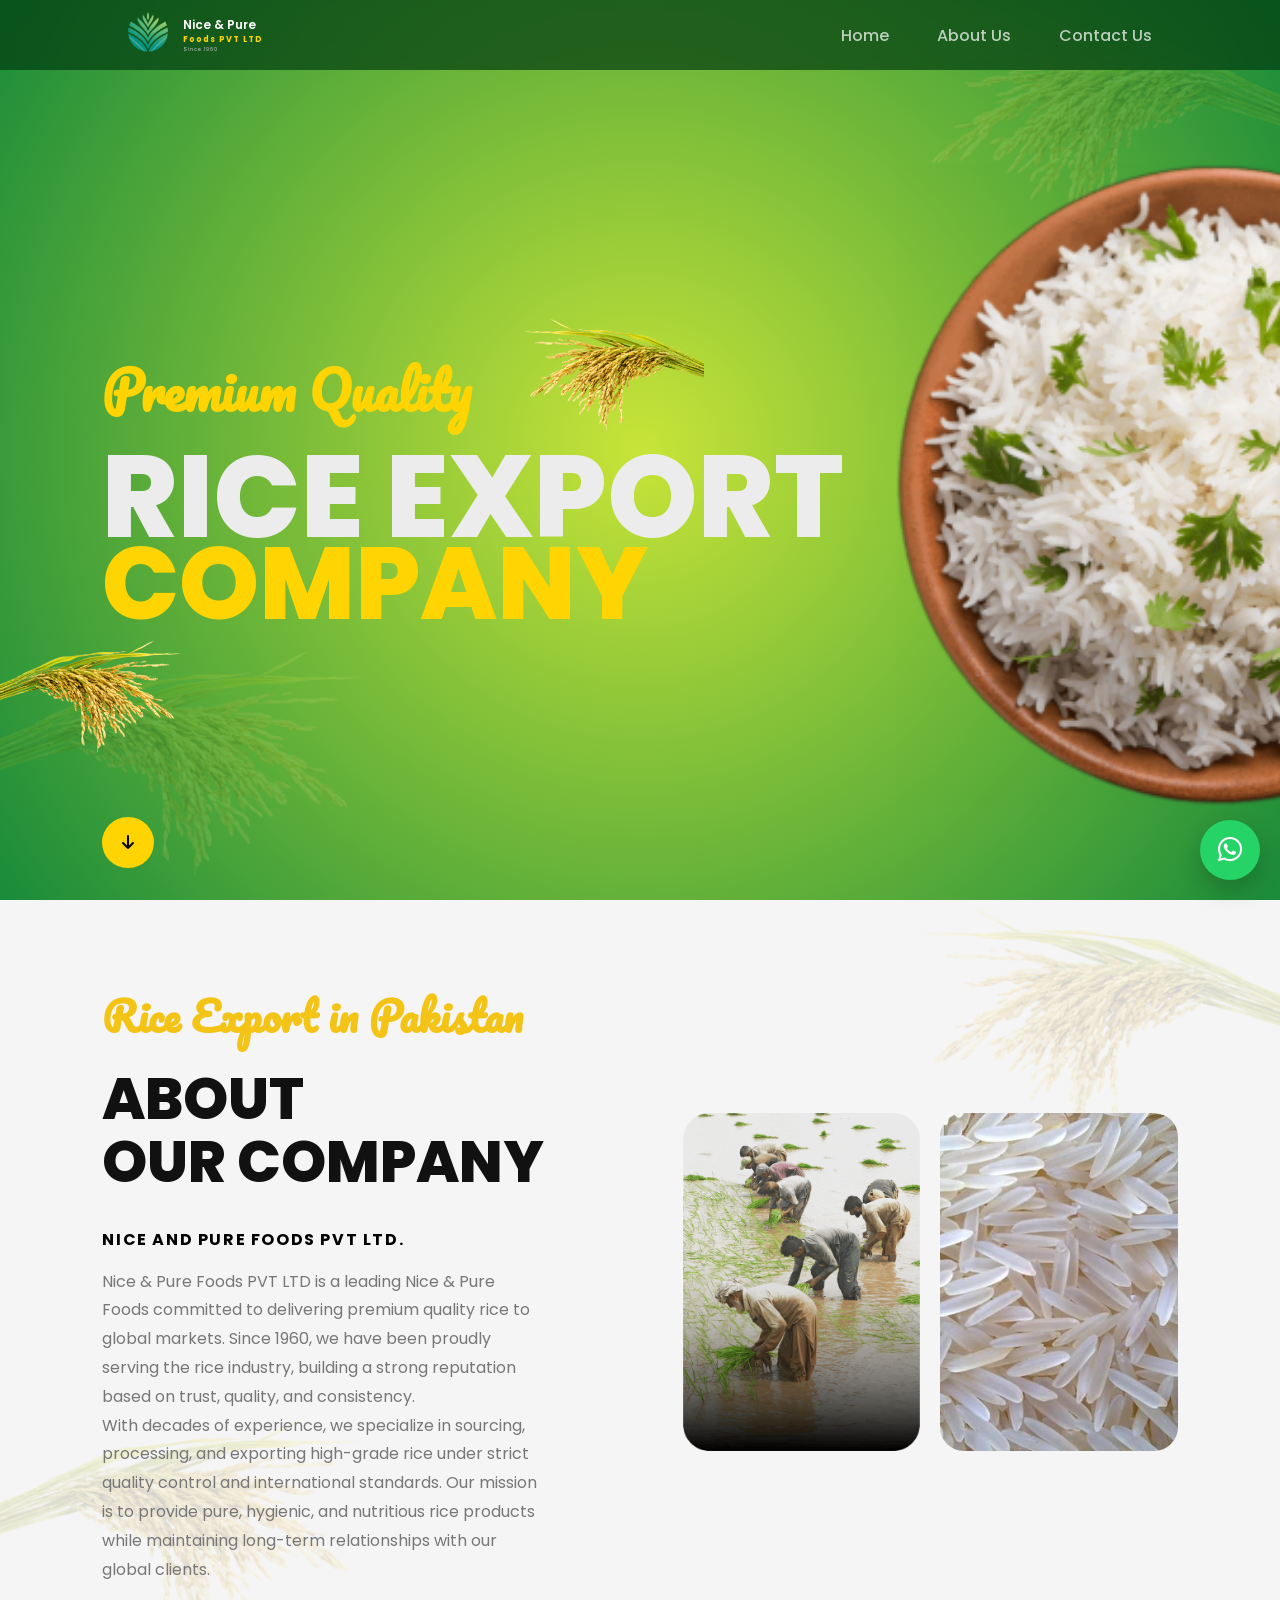
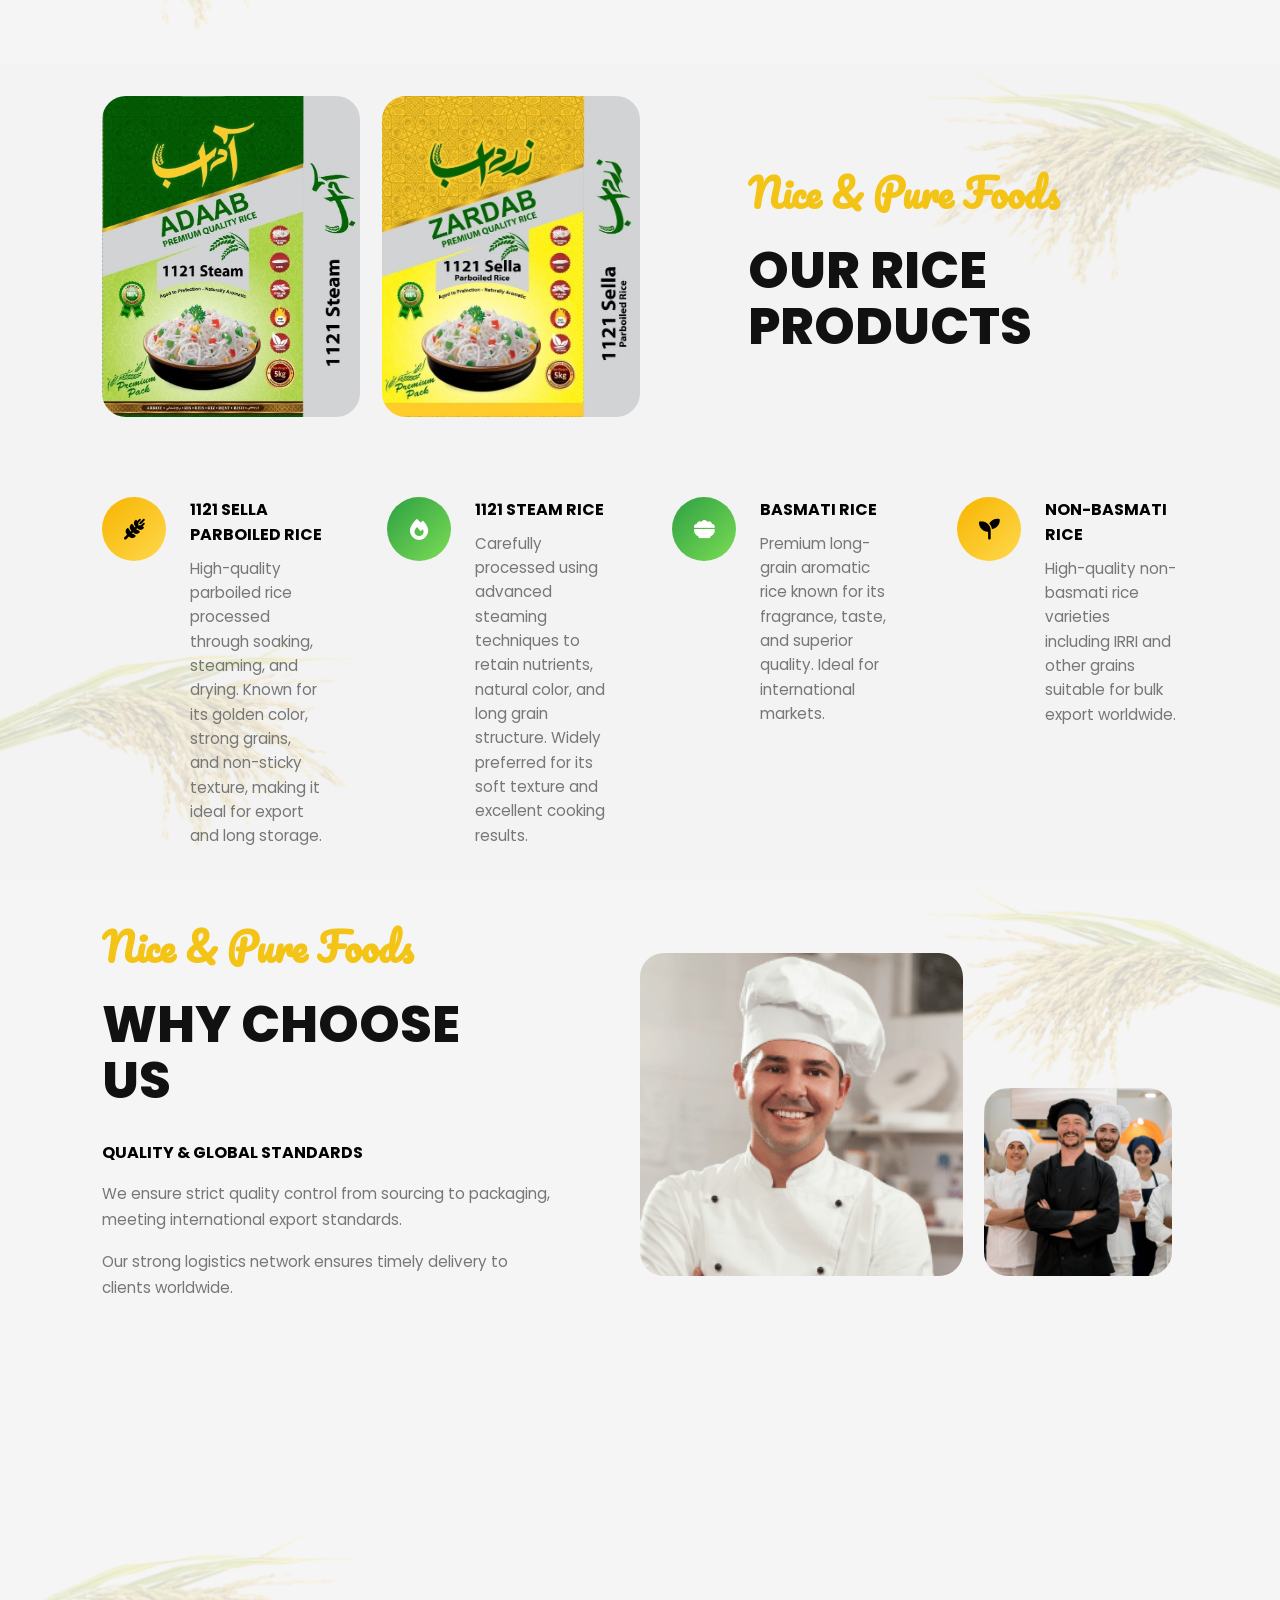
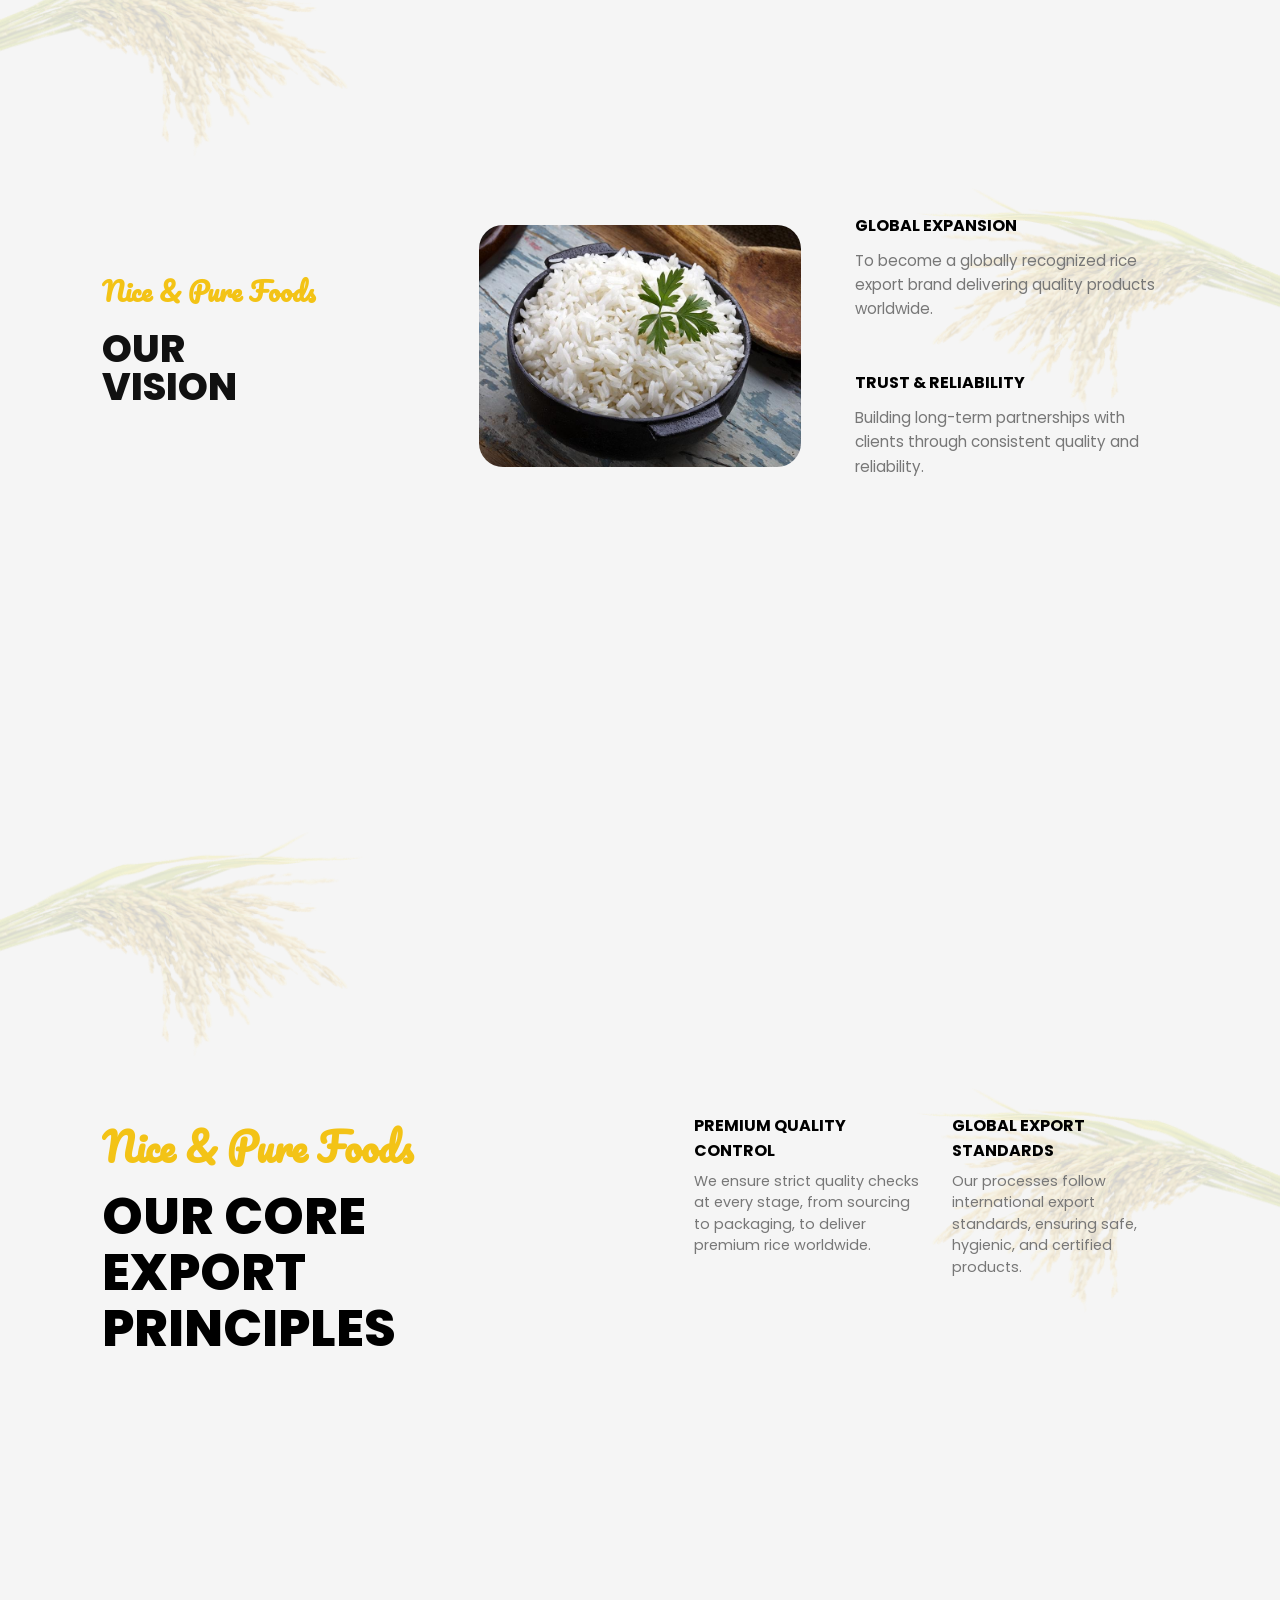
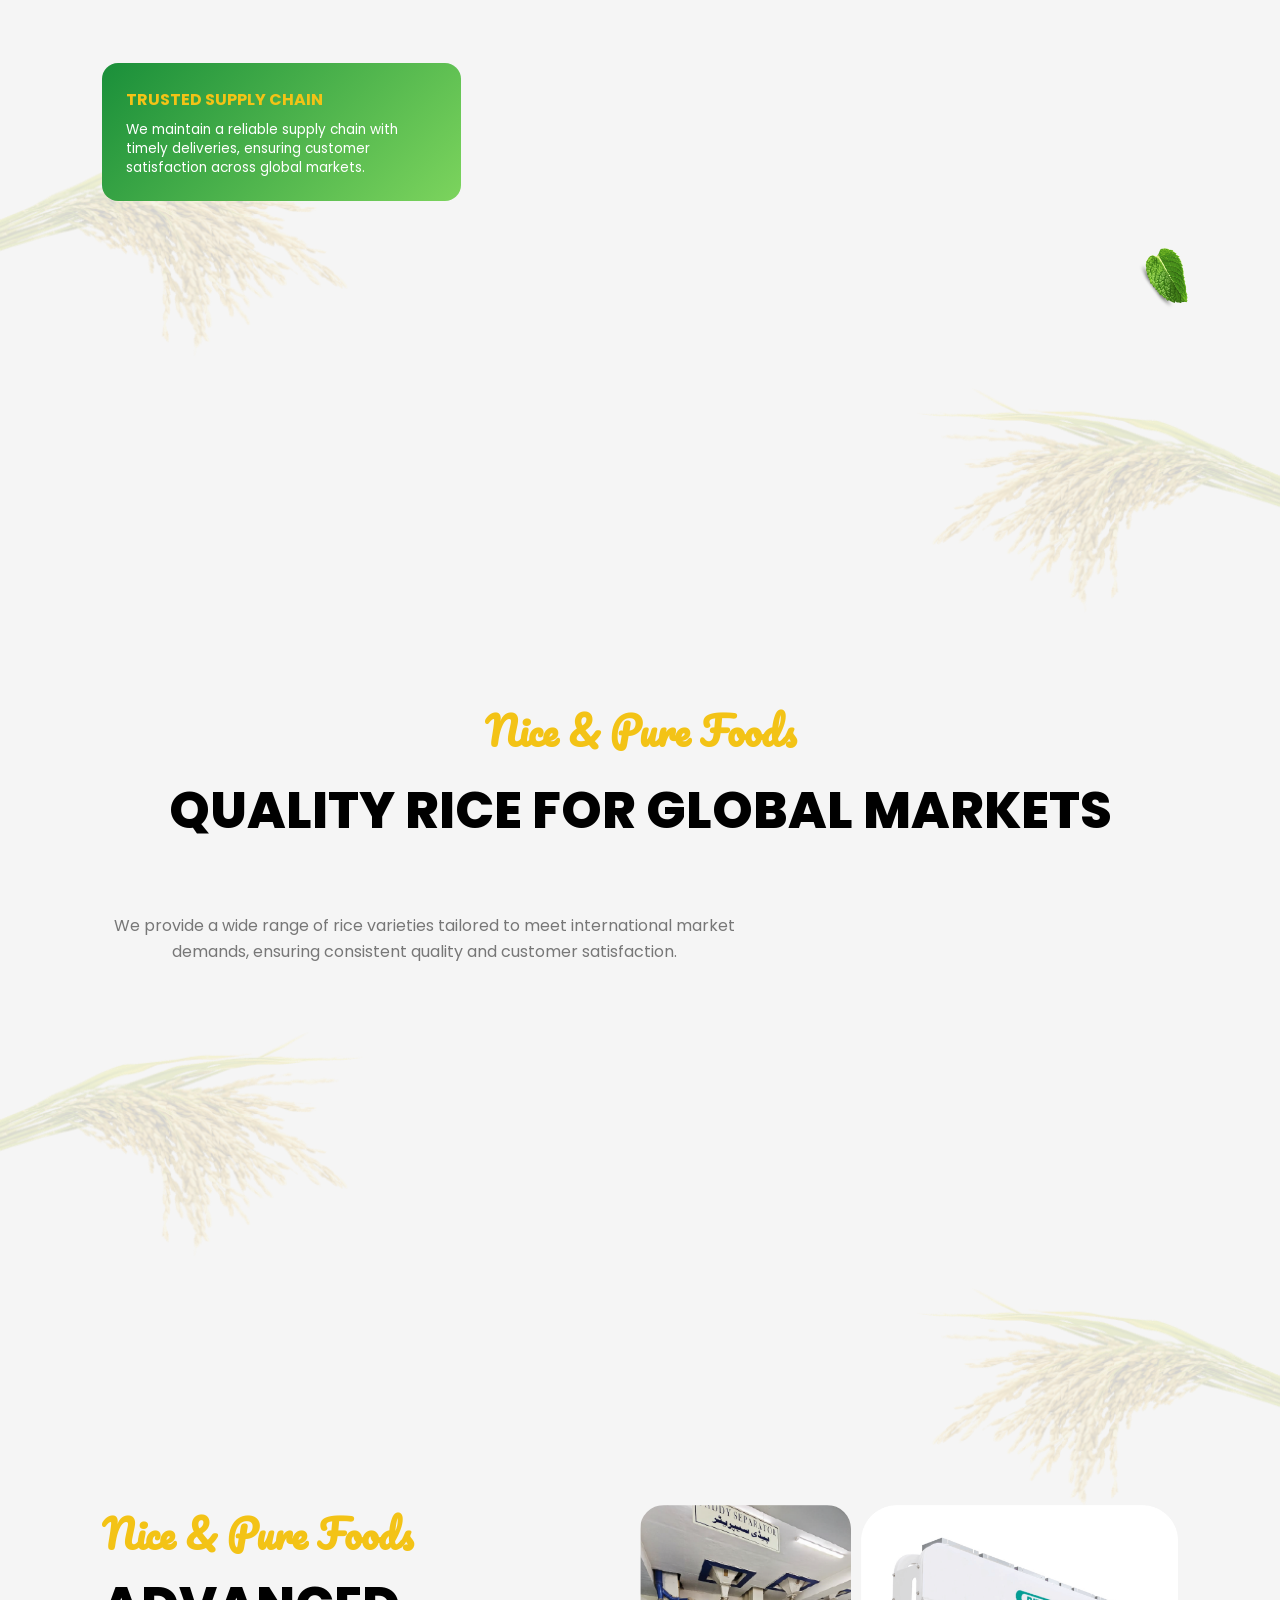
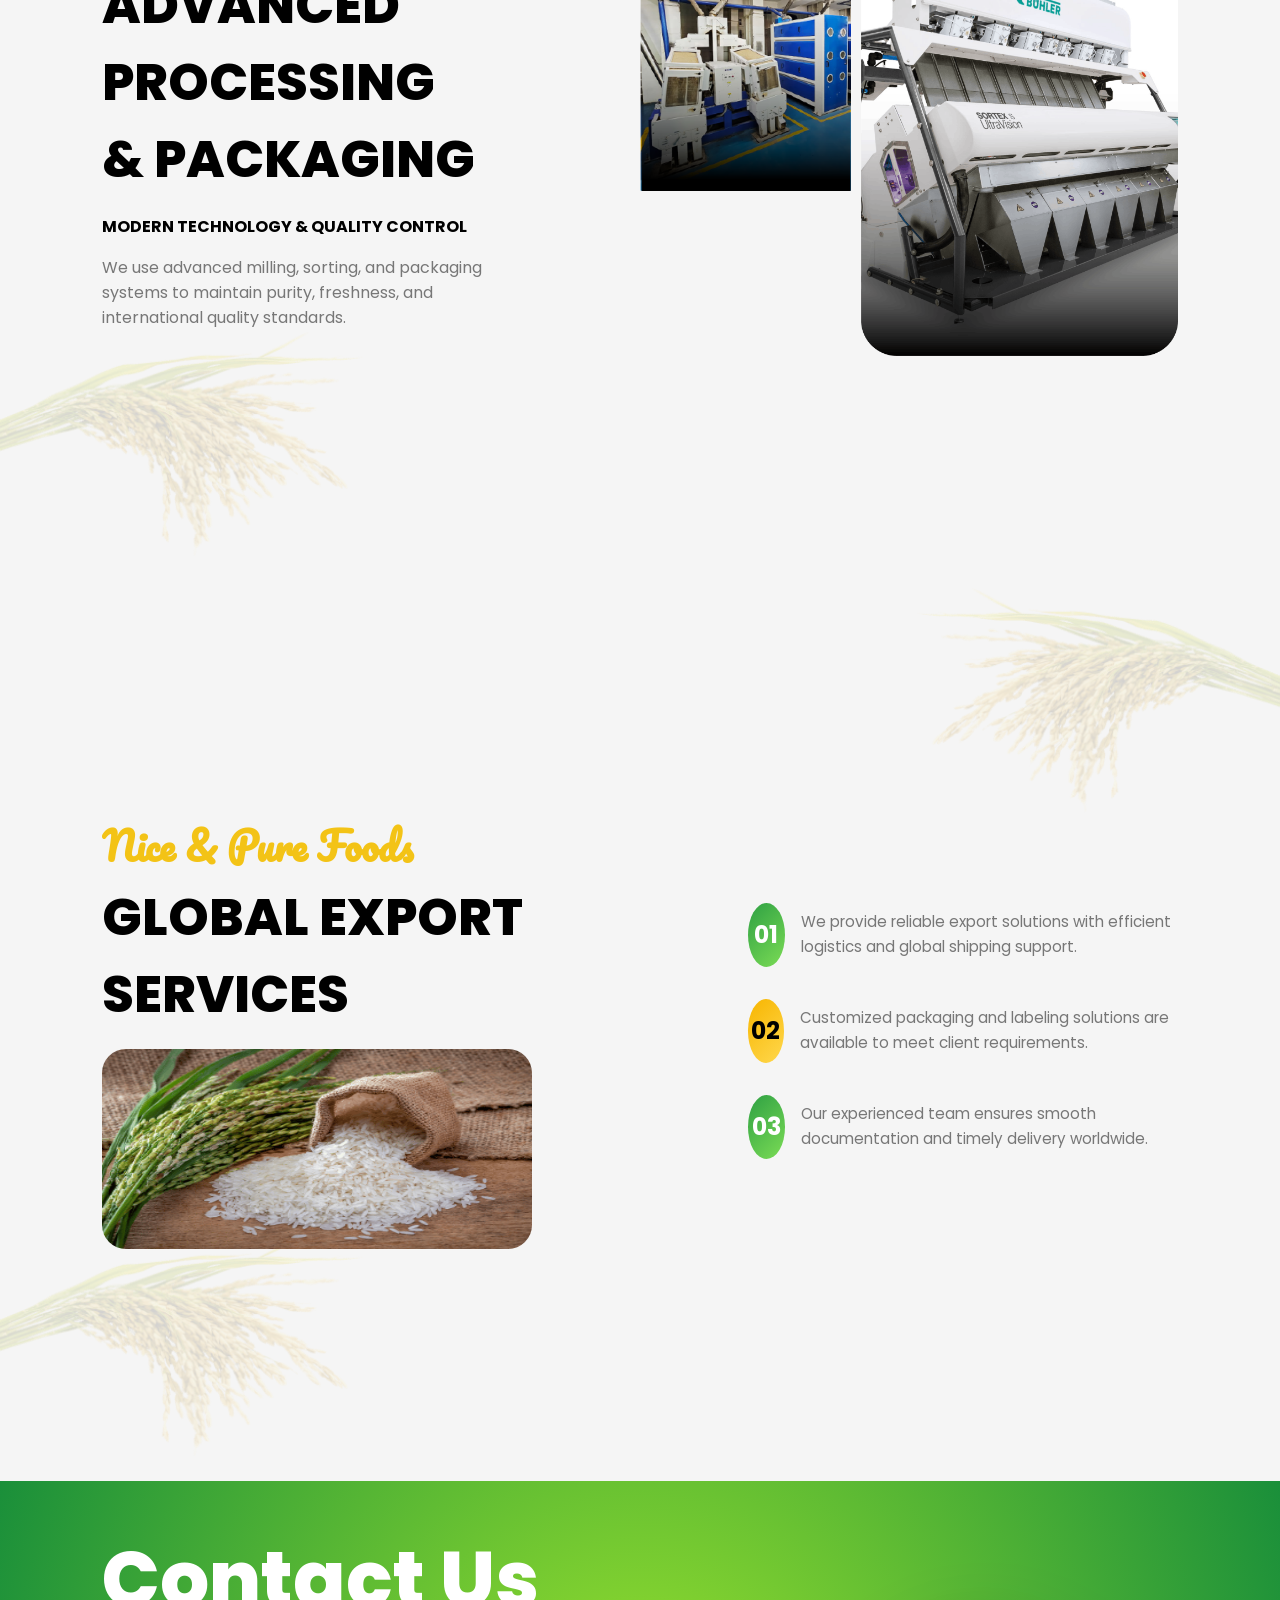
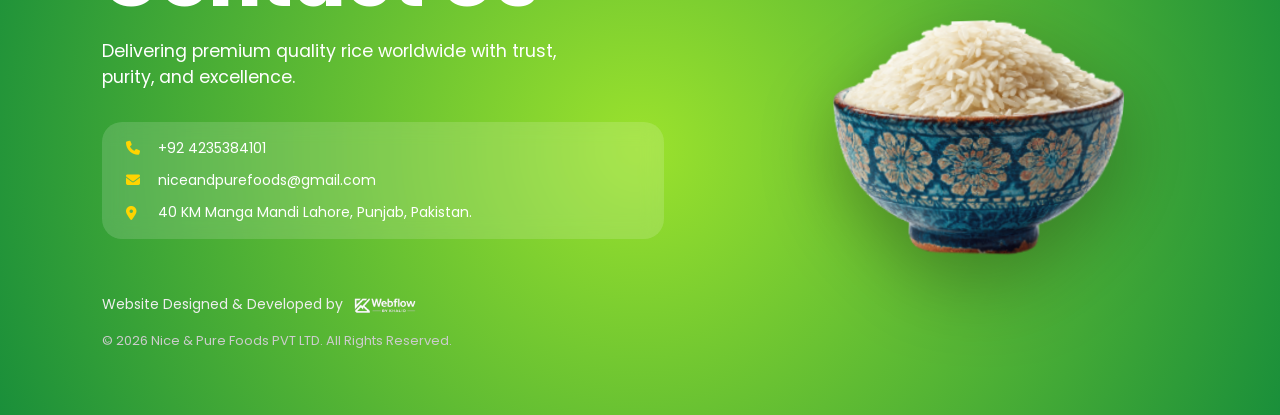
==== commit 40072b76: "Update index.html" ====
--- a/index.html
+++ b/index.html
@@ -212,7 +212,7 @@
     <i class="fa-solid fa-fire"></i>
   </div>
   <div class="feature-text" data-animate="left">
-    <h4>STEAM RICE</h4>
+    <h4>1121 STEAM RICE</h4>
     <p>
       Carefully processed using advanced steaming techniques to retain nutrients,
       natural color, and long grain structure. Widely preferred for its soft texture
@@ -669,4 +669,4 @@
 }
 </script>
 </body>
-</html>+</html>
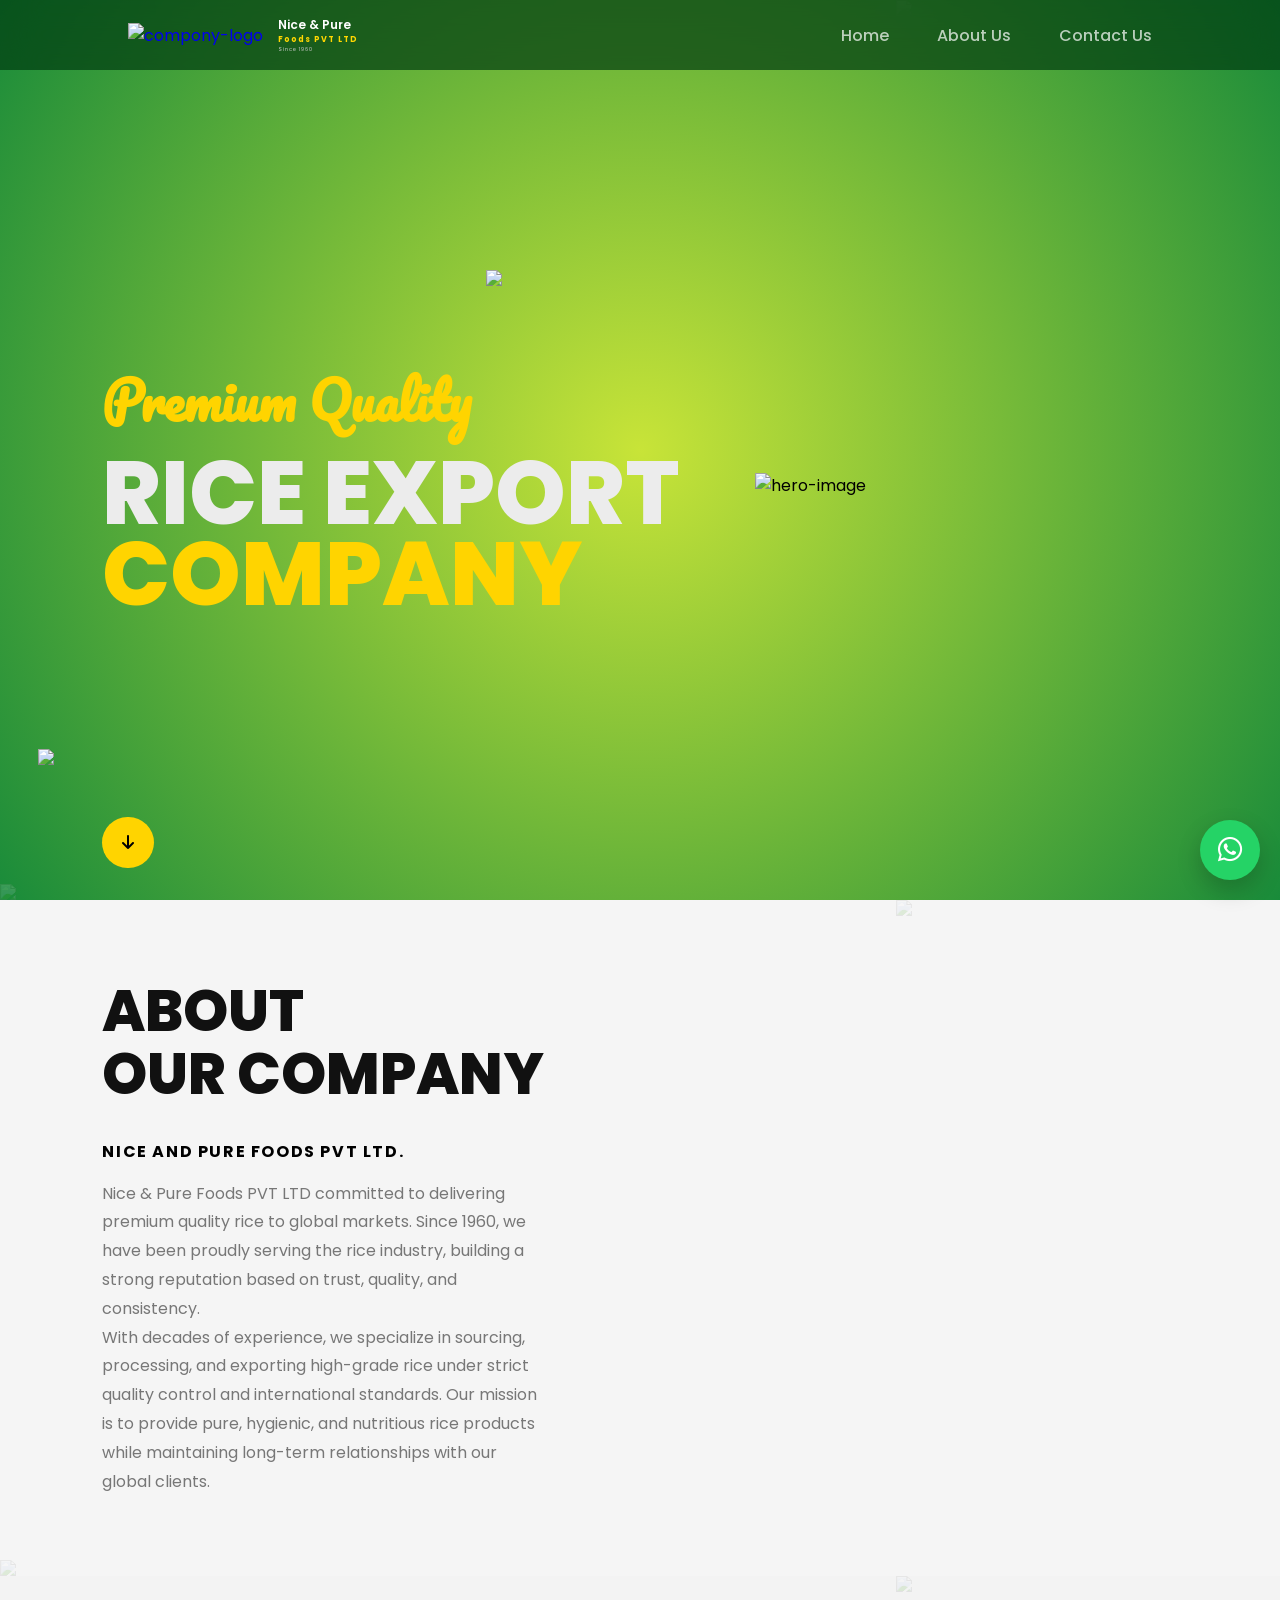
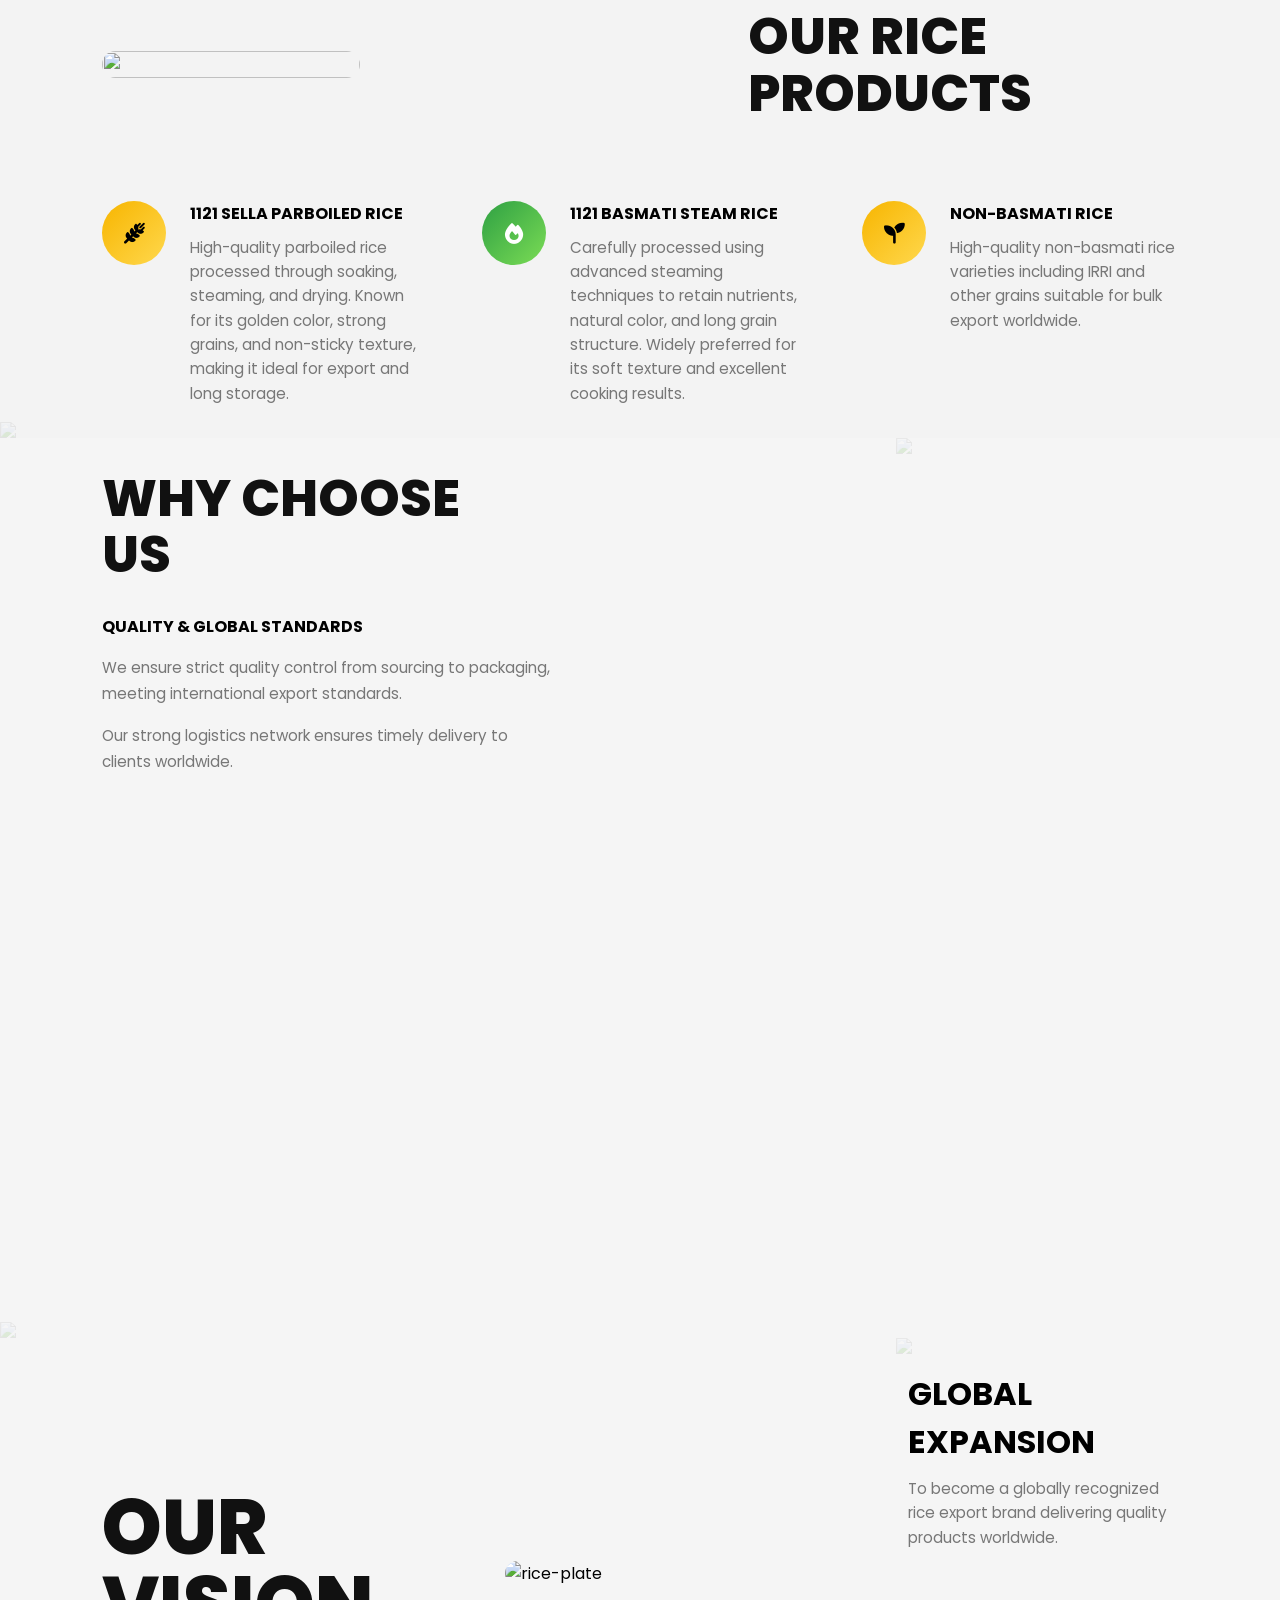
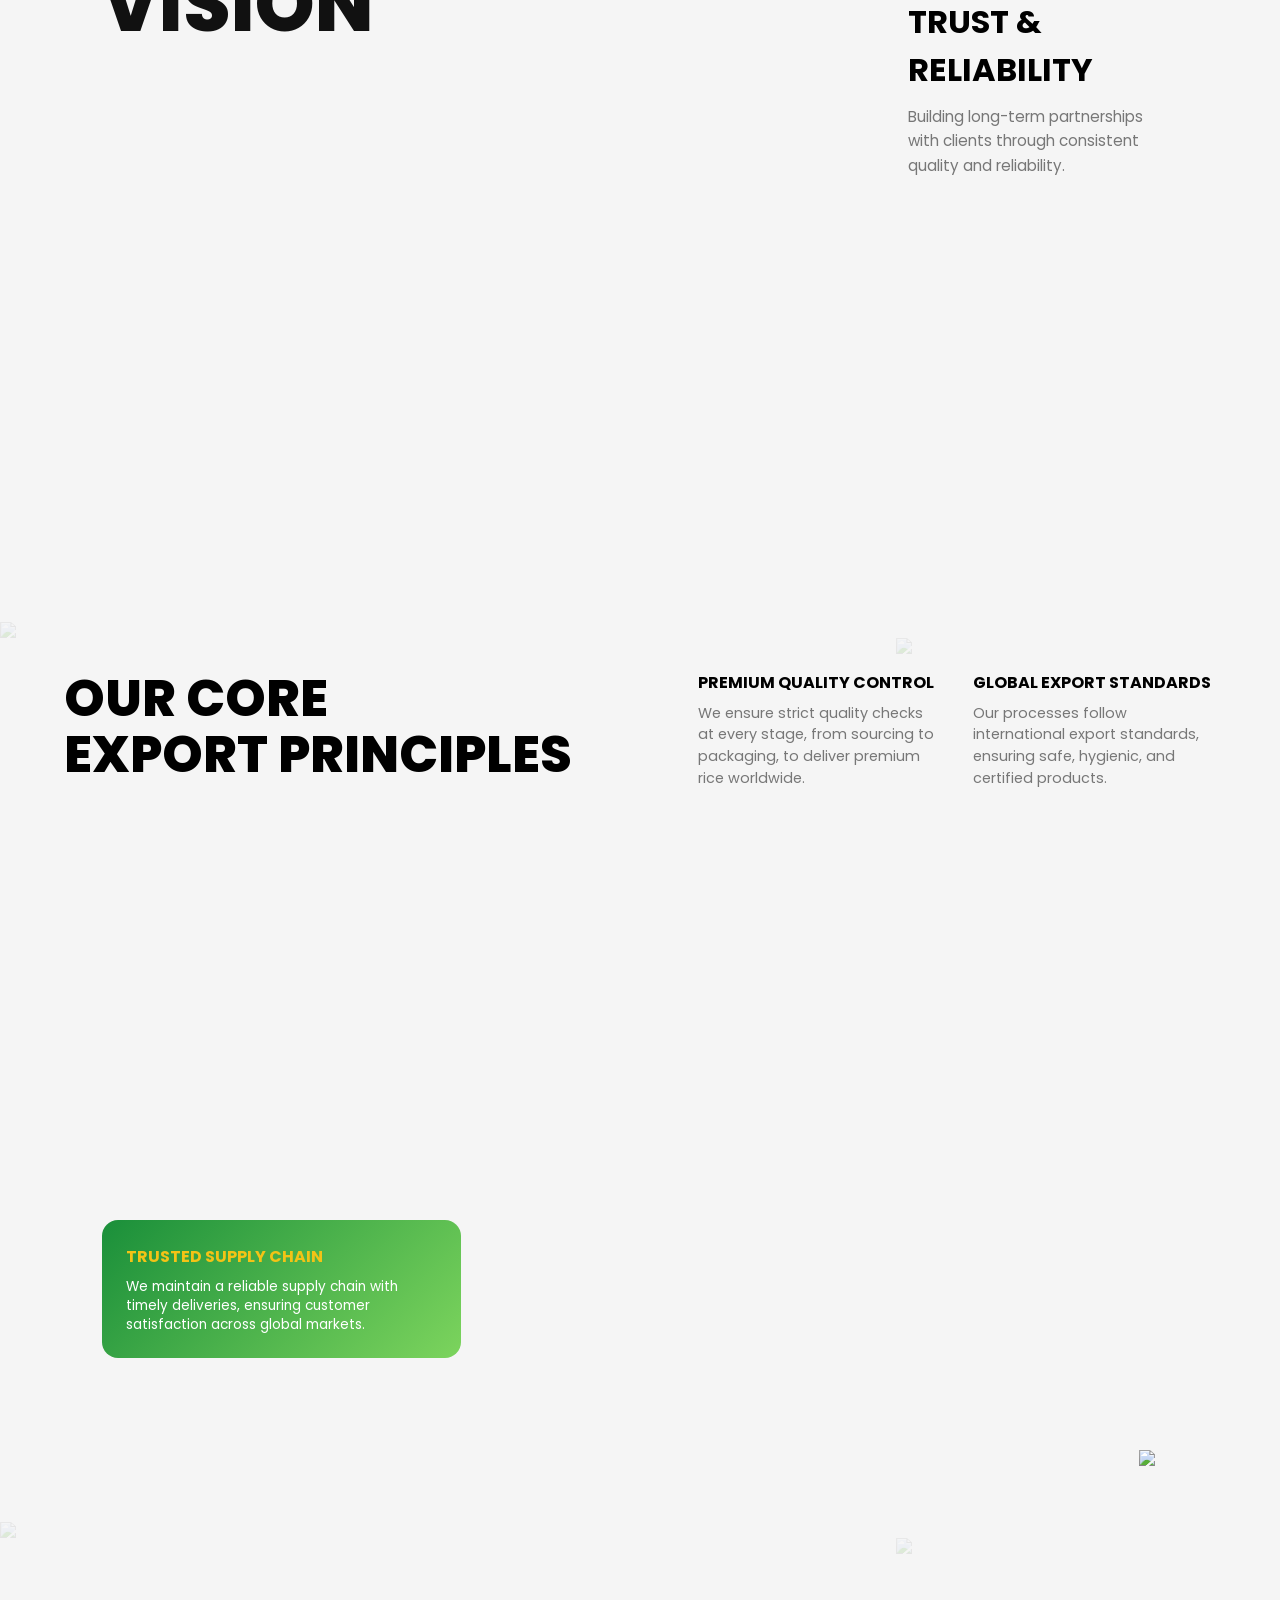
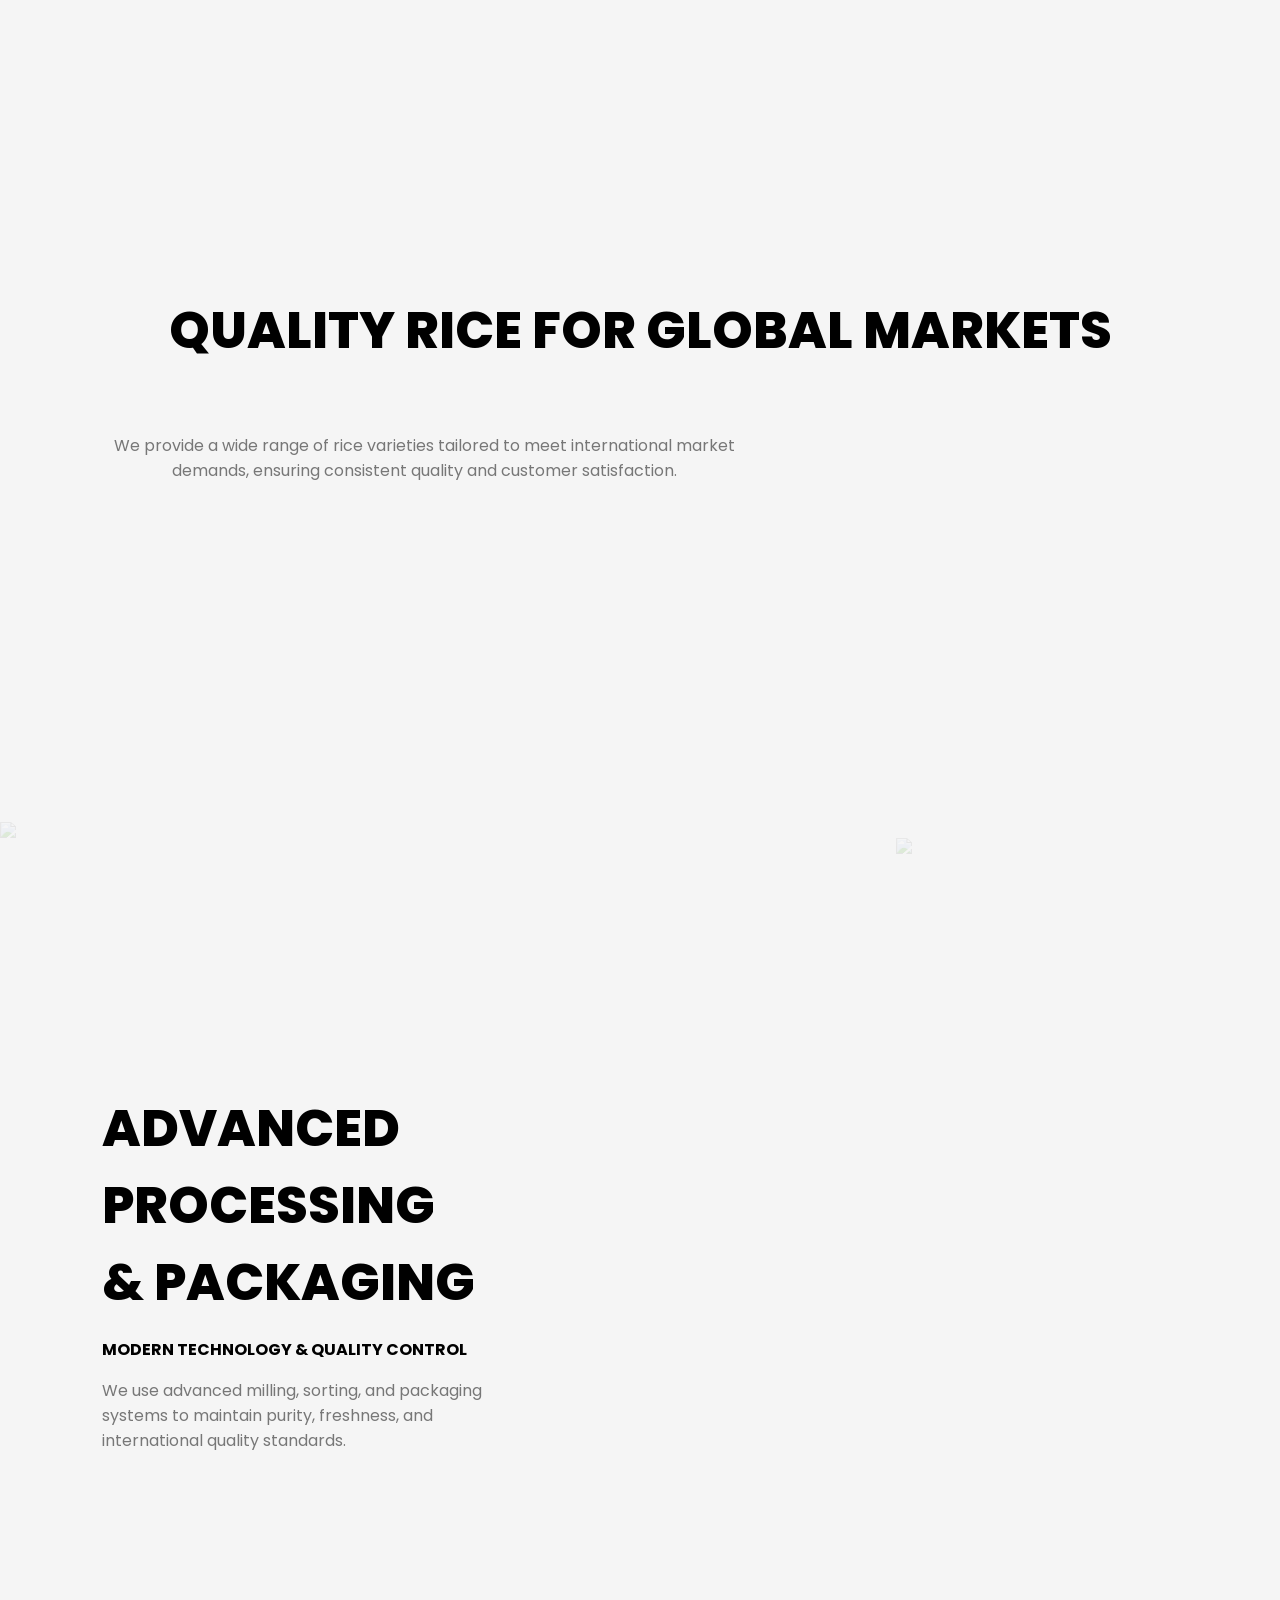
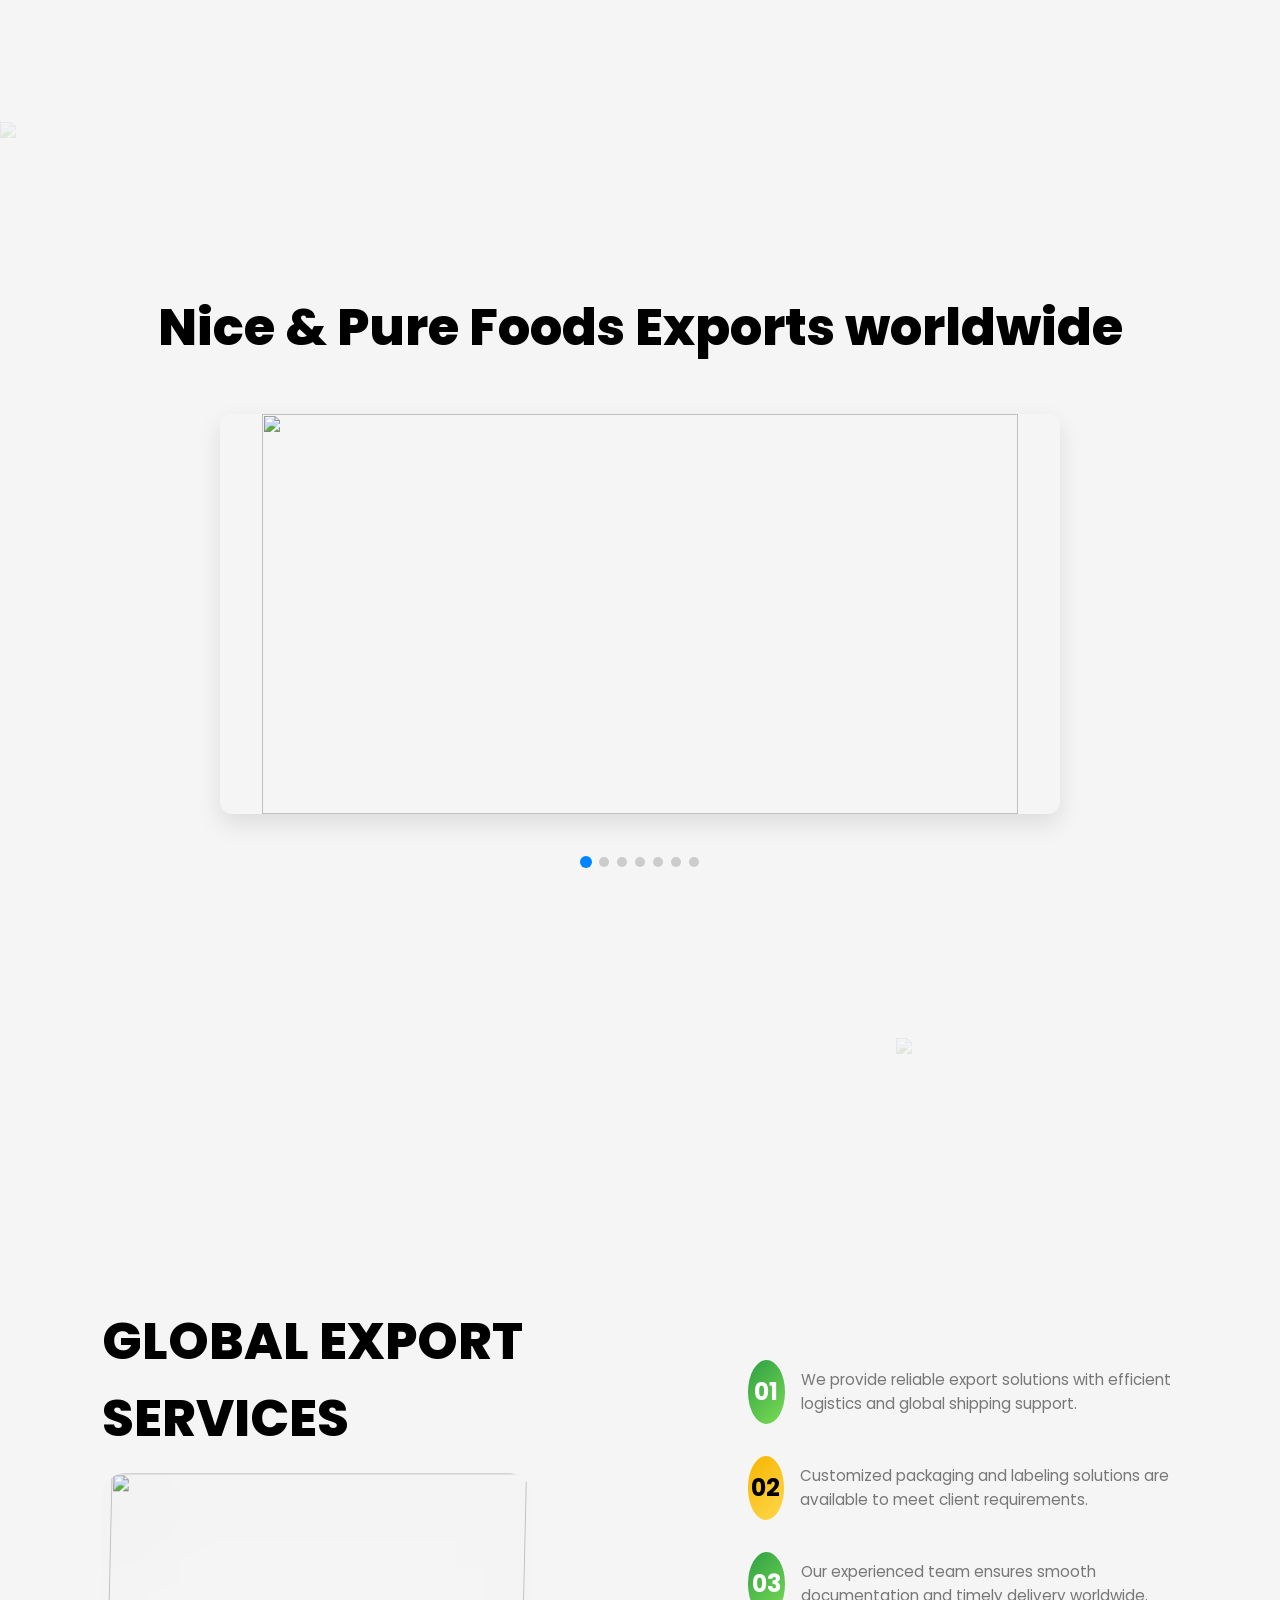
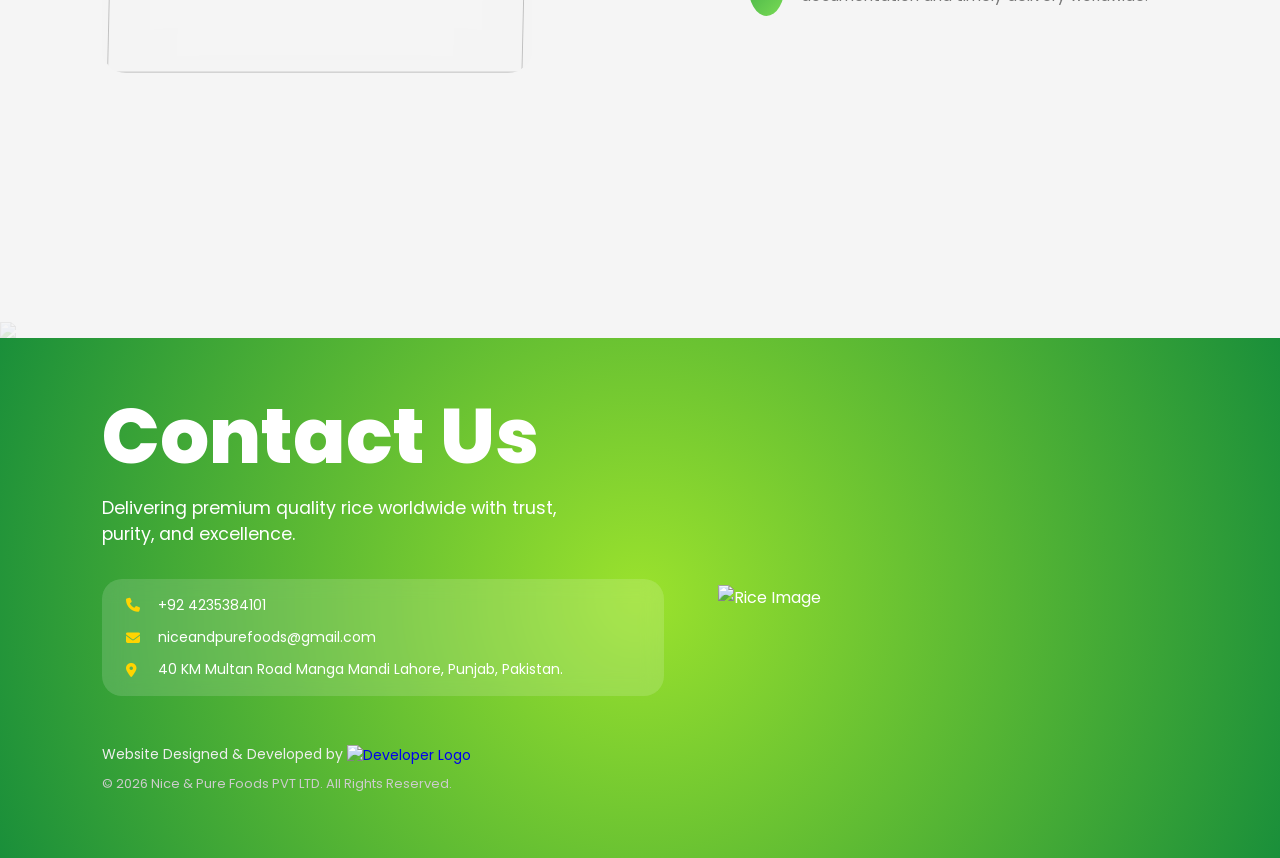
==== commit 29a9cbe6: "Add files via upload" ====
--- a/index.html
+++ b/index.html
@@ -92,11 +92,11 @@
 <img src="images/rice1.png" class="outline outline1">
 <img src="images/rice2.png" class="outline outline2">
 
-<img src="images/rice1.png" class="mint mint1">
-<img src="images/rice2.png" class="mint mint2">
+<img src="images/rice-seed.png" class="mint mint1">
+<img src="images/rice-seed.png" class="mint mint2">
 
 <div class="hero-content">
-<h3 class="script">Premium Quality</h3>
+<h3 class="script" data-animate="down">Premium Quality</h3>
 
 <h1 class="title">
 <span class="white" data-animate="right">RICE EXPORT</span>
@@ -105,7 +105,7 @@
 </div>
 
 <div class="food-img">
-<img src="images/hero-image.png"alt="hero-image" class="rotate-food">
+<img src="images/hero.png"alt="hero-image" class="rotate-food">
 </div>
 
 <div class="arrow-btn">
@@ -124,7 +124,6 @@
 
 <div class="mission-text">
 
-<h3 class="mission-script">Rice Export in Pakistan</h3>
 
 <h2 class="mission-title" data-animate="left">
 ABOUT<br>
@@ -136,7 +135,7 @@
 </h4>
 
 <p class="mission-desc" data-animate="right">
-Nice & Pure Foods PVT LTD is a leading Nice & Pure Foods committed to delivering
+Nice & Pure Foods PVT LTD committed to delivering
 premium quality rice to global markets. Since 1960, we have been proudly serving the rice industry,
 building a strong reputation based on trust, quality, and consistency.
 </p>
@@ -154,7 +153,7 @@
 <img src="images/asset 28.png" alt="" data-animate="down">
 </div>
 <div class="image-card">
-<img src="images/PARBOILED SELLA RICE.webp" alt=""data-animate="down">
+<img src="images/asset 30.png" alt=""data-animate="down">
 </div>
 </div>
 
@@ -180,7 +179,6 @@
 </div>
 
 <div class="team-text" data-animate="right">
-<h3 class="team-script">Nice & Pure Foods</h3>
 <h2 class="team-title">
 OUR RICE<br>
 PRODUCTS
@@ -212,7 +210,7 @@
     <i class="fa-solid fa-fire"></i>
   </div>
   <div class="feature-text" data-animate="left">
-    <h4>1121 STEAM RICE</h4>
+    <h4>1121 BASMATI STEAM RICE</h4>
     <p>
       Carefully processed using advanced steaming techniques to retain nutrients,
       natural color, and long grain structure. Widely preferred for its soft texture
@@ -221,19 +219,6 @@
   </div>
 </div>
 
-<!-- BASMATI -->
-<div class="feature">
-  <div class="feature-icon green">
-    <i class="fa-solid fa-bowl-food"></i>
-  </div>
-  <div class="feature-text" data-animate="left">
-    <h4>BASMATI RICE</h4>
-    <p>
-      Premium long-grain aromatic rice known for its fragrance, taste, and superior quality.
-      Ideal for international markets.
-    </p>
-  </div>
-</div>
 
 <!-- NON BASMATI -->
 <div class="feature">
@@ -265,7 +250,6 @@
 
 <div class="choose-text" data-animate="left">
 
-<h3 class="choose-script">Nice & Pure Foods</h3>
 
 <h2 class="choose-title">
 WHY CHOOSE<br>
@@ -289,10 +273,10 @@
 
 <div class="choose-images" >
 <div class="choose-img big">
-<img src="images/team1.png" alt="" data-animate="up">
+<img src="images/creamy-sella-basmati.jpg" alt="" data-animate="up">
 </div>
 <div class="choose-img small">
-<img src="images/team2.png" alt="" data-animate="down">
+<img src="images/Rice Crop1.png" alt="" data-animate="down">
 </div>
 </div>
 
@@ -309,15 +293,14 @@
 <div class="vision-container">
 
 <div class="vision-left" data-animate="left">
-<h3 class="vision-script">Nice & Pure Foods</h3>
 <h2 class="vision-title">
 OUR<br>
 VISION
 </h2>
 </div>
 
-<div class="vision-center">
-<img src="images/steam-rice.jpg" alt="" data-animate="up">
+<div class="vision-center rotate-food">
+<img src="images/about-hero.png" alt="rice-plate" >
 </div>
 
 <div class="vision-right" data-animate="right">
@@ -355,7 +338,6 @@
 
 <div class="principles-title-area" data-animate="left">
 
-<h3 class="principles-script">Nice & Pure Foods</h3>
 
 <h2 class="principles-title">
 OUR CORE<br>
@@ -396,16 +378,10 @@
 
 
 
-<!-- video AREA -->
-
-<div class="principles-video">
-  <video 
-    src="images/rice-video.mp4"
-    autoplay 
-    muted 
-    loop 
-    playsinline
-  ></video>
+<!-- Image AREA -->
+
+<div class="principles-image">
+<img src="images/half-plate.jpeg" alt="" data-animate="right">
 </div>
 <div class="principles-card" data-animate="left">
 
@@ -432,7 +408,6 @@
 
 <div class="food-all-container">
 
-<h3 class="food-all-script">Nice & Pure Foods</h3>
 
 <h2 class="food-all-title" data-animate="up">
 QUALITY RICE FOR GLOBAL MARKETS 
@@ -471,7 +446,6 @@
 
 <div class="nutrition-left">
 
-<h3 class="nutrition-script">Nice & Pure Foods</h3>
 
 <h2 class="nutrition-title" data-animate="left">
 ADVANCED PROCESSING<br>
@@ -507,6 +481,30 @@
 
 
 </section>
+<!-- GALLERY -->
+<section class="food-all">
+  <div class="food-all-container">
+    <h2 class="food-all-title">Nice & Pure Foods Exports worldwide</h2>
+
+    <div class="gallery-slider">
+      <div id="gallery-slider" class="gallery-track">
+
+        <div class="gallery-slide"><img src="images/Flag_of_Bahrain-1024x613.png" class="gallery-img"></div>
+        <div class="gallery-slide"><img src="images/Flag_of_Belgium-1024x891.png" class="gallery-img"></div>
+        <div class="gallery-slide"><img src="images/Flag_of_Oman-1024x512.png" class="gallery-img"></div>
+        <div class="gallery-slide"><img src="images/Flag_of_Sweden-1024x636.png" class="gallery-img"></div>
+        <div class="gallery-slide"><img src="images/Flag_of_United_Arab_Emirates-1024x512.png" class="gallery-img"></div>
+        <div class="gallery-slide"><img src="images/Flag_of_United_Kingdom-1024x512.png" class="gallery-img"></div>
+        <div class="gallery-slide"><img src="images/Flag_of_United_States-1024x539.png" class="gallery-img"></div>
+
+      </div>
+
+      <div id="dots" class="slider-dots"></div>
+    </div>
+
+  </div>
+</section>
+
 
 <!-- WORKPLACE SECTION -->
 
@@ -519,15 +517,14 @@
 
 <div class="workplace-left">
 
-<h3 class="workplace-script">Nice & Pure Foods</h3>
 
 <h2 class="workplace-title" data-animate="left">
 GLOBAL EXPORT<br>
 SERVICES
 </h2>
 
-<div class="workplace-image">
-<img src="images/asset.png" data-animate="left">
+<div class="workplace-image image-3d">
+<img src="images/Rice Bowll.png">
 </div>
 
 </div>
@@ -573,10 +570,7 @@
 </div>
 
 </div>
-
-
-</section>
-
+</section>
 <!-- CONTACT SECTION -->
 
 <section class="contact" id="contact">
@@ -608,7 +602,7 @@
 
         <p>
           <i class="fa-solid fa-location-dot"></i>
-          <span>40 KM Manga Mandi Lahore, Punjab, Pakistan.</span>
+          <span>40 KM Multan Road Manga Mandi Lahore, Punjab, Pakistan.</span>
         </p>
 
       </div>
@@ -633,8 +627,8 @@
 
     <!-- IMAGE -->
 <div class="contact-image">
-  <div class="image-3d">
-    <img src="images/rice-footer.png" alt="Rice Image">
+  <div class="rotate-food">
+    <img src="images/footer.png" alt="Rice Image">
   </div>
 </div>
 
@@ -669,4 +663,4 @@
 }
 </script>
 </body>
-</html>
+</html>
--- a/style.css
+++ b/style.css
@@ -297,13 +297,14 @@
   padding-left: 8%;
 }
 
+
 /* SCRIPT TEXT */
 
 .script{
 font-family:'Pacifico',cursive;
 font-size:4vw;
 color:#ffd400;
-margin-bottom:1rem;
+margin-bottom:.5rem;
 }
 
 
@@ -311,17 +312,17 @@
 
 .title{
 font-weight:800;
-line-height:0.8;
+line-height:0.9;
 }
 
 .white{
-font-size:9vw;
+font-size:7vw;
 color:#ececec;
 display:block;
 }
 
 .yellow{
-font-size:8vw;
+font-size:7vw;
 color:#ffd400;
 display:block;
 }
@@ -331,8 +332,8 @@
 
 .food-img{
 position:absolute;
-right:-20%;
-width:50%;
+right:1%;
+width: 40%;
 }
 .rotate-food{
 width:100%;
@@ -360,19 +361,18 @@
 
 .mint{
 position:absolute;
-width:15%;
+width:4%;
 animation:float 6s ease-in-out infinite;
-z-index: 1;
 }
 
 .mint1{
-top:35%;
-left:40%;
+top:30%;
+left:38%;
 }
 
 .mint2{
 bottom:15%;
-left:0%;
+left:3%;
 }
 
 
@@ -405,6 +405,7 @@
 
 .arrow-btn{
 position:absolute;
+z-index: 111;
 left:8%;
 bottom:2rem;
 background:#ffd400;
@@ -974,7 +975,7 @@
 
 .vision-left{
 
-width:30%;
+width:40%;
 
 }
 
@@ -995,7 +996,7 @@
 
 .vision-title{
 
-font-size:3vw;
+font-size:6vw;
 font-weight:800;
 line-height:1;
 color:#111;
@@ -1008,7 +1009,7 @@
 
 .vision-small-img{
 
-width:80%;
+width:100%;
 border-radius:1.5rem;
 overflow:hidden;
 transition:0.4s;
@@ -1034,7 +1035,7 @@
 
 .vision-center{
 
-width:30%;
+width:40%;
 border-radius:1.5rem;
 overflow:hidden;
 transition:0.4s;
@@ -1074,7 +1075,7 @@
 
 .vision-block h4{
 
-font-size:1rem;
+font-size:2rem;
 font-weight:700;
 margin-bottom:0.7rem;
 
@@ -1107,7 +1108,7 @@
 .principles{
 height:100vh;
 width:100%;
-padding:2rem 8%;
+padding:2rem 5%;
 background:#f5f5f5;
 position:relative;
 
@@ -1193,12 +1194,12 @@
 
 
 /* ===================== */
-/* video AREA */
-/* ===================== */
-
-.principles-video{
-
-width:90%;
+/* image AREA */
+/* ===================== */
+
+.principles-image{
+
+width:100%;
 flex:1;
 position:relative;
 left: 10%;
@@ -1207,7 +1208,7 @@
 
 }
 
-.principles-video video{
+.principles-image image{
 
 width:100%;
 height:100%;
@@ -1671,7 +1672,7 @@
 
 /* IMAGE */
 .image-3d img{
-  width:120%;
+  width:100%;
   max-width:450px;
   transform: rotateY(-15deg) rotateX(5deg);
   filter: drop-shadow(0 25px 40px rgba(0,0,0,0.3));
@@ -1995,20 +1996,10 @@
 
 .founder-image img {
   width: 100%;
-  border-radius: 50%;
+  border-radius: 5%;
   border: 6px solid #fff;
 }
 
-/* GOLD DECOR */
-.gold-circle {
-  position: absolute;
-  bottom: -20px;
-  right: -20px;
-  width: 80px;
-  height: 80px;
-  background: radial-gradient(circle, #ffd400, #b89600);
-  border-radius: 50%;
-}
 
 
 /* ========================= */
@@ -2054,4 +2045,63 @@
   color: #444;
   line-height: 1.8;
   margin-bottom: 1rem;
+}
+
+
+/* =========================
+   GALLERY SYSTEM
+========================= */
+
+.gallery-slider {
+  position: relative;
+  overflow: hidden;
+}
+
+.gallery-track {
+  display: flex;
+  transition: transform 0.7s ease-in-out;
+}
+
+.gallery-slide {
+  min-width: 100%;
+  padding: 16px 16px;
+}
+
+.gallery-img {
+  width: 90%;
+  height: 400px;
+  object-fit: cover;
+  border-radius: 12px;
+  box-shadow: 0 10px 25px rgba(0,0,0,0.1);
+  transition: transform 0.4s ease;
+}
+
+.gallery-img:hover {
+  transform: scale(1.05);
+}
+
+/* =========================
+   SLIDER DOTS
+========================= */
+
+.slider-dots {
+  display: flex;
+  justify-content: center;
+  gap: 8px;
+  margin-top: 20px;
+  padding-bottom: 20px;
+}
+
+.slider-dot {
+  width: 10px;
+  height: 10px;
+  border-radius: 50%;
+  background: #ccc;
+  cursor: pointer;
+  transition: all 0.3s ease;
+}
+
+.slider-dot.active {
+  background:rgb(0, 132, 255);
+  transform: scale(1.2);
 }
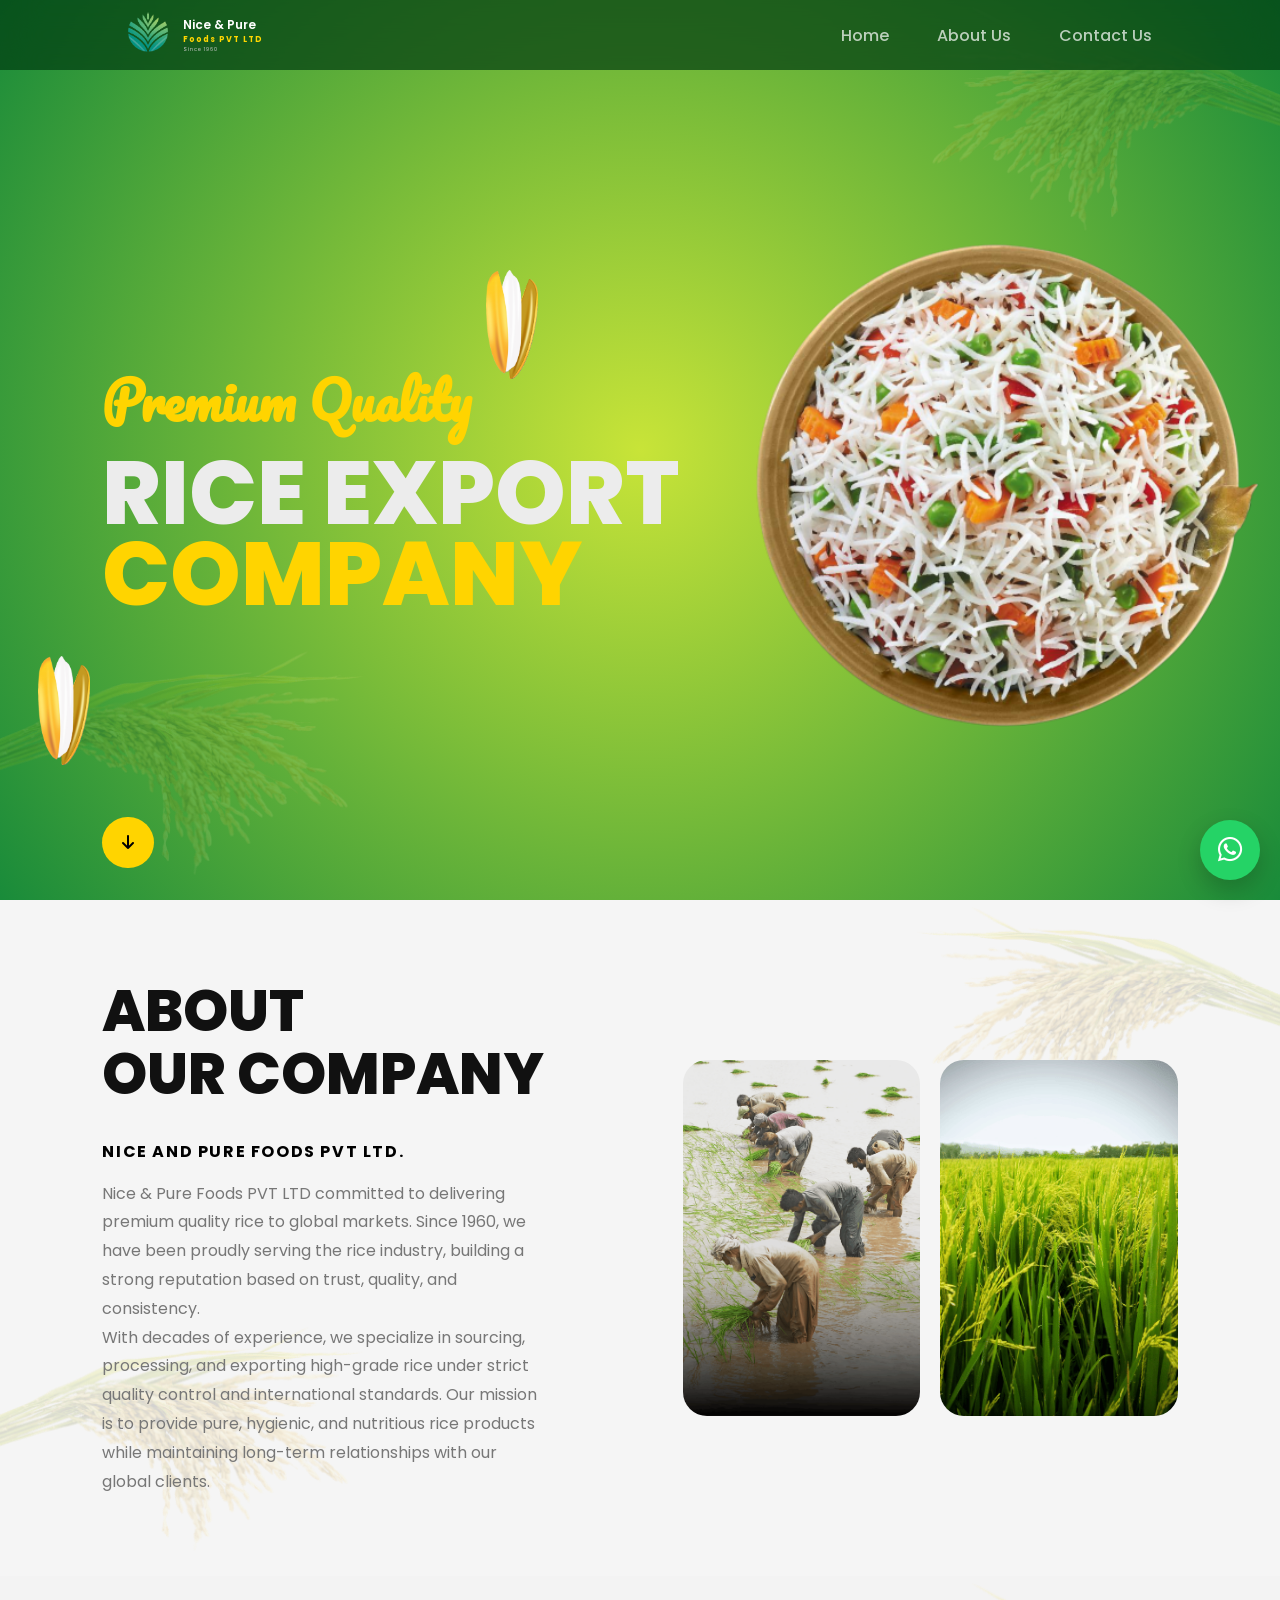
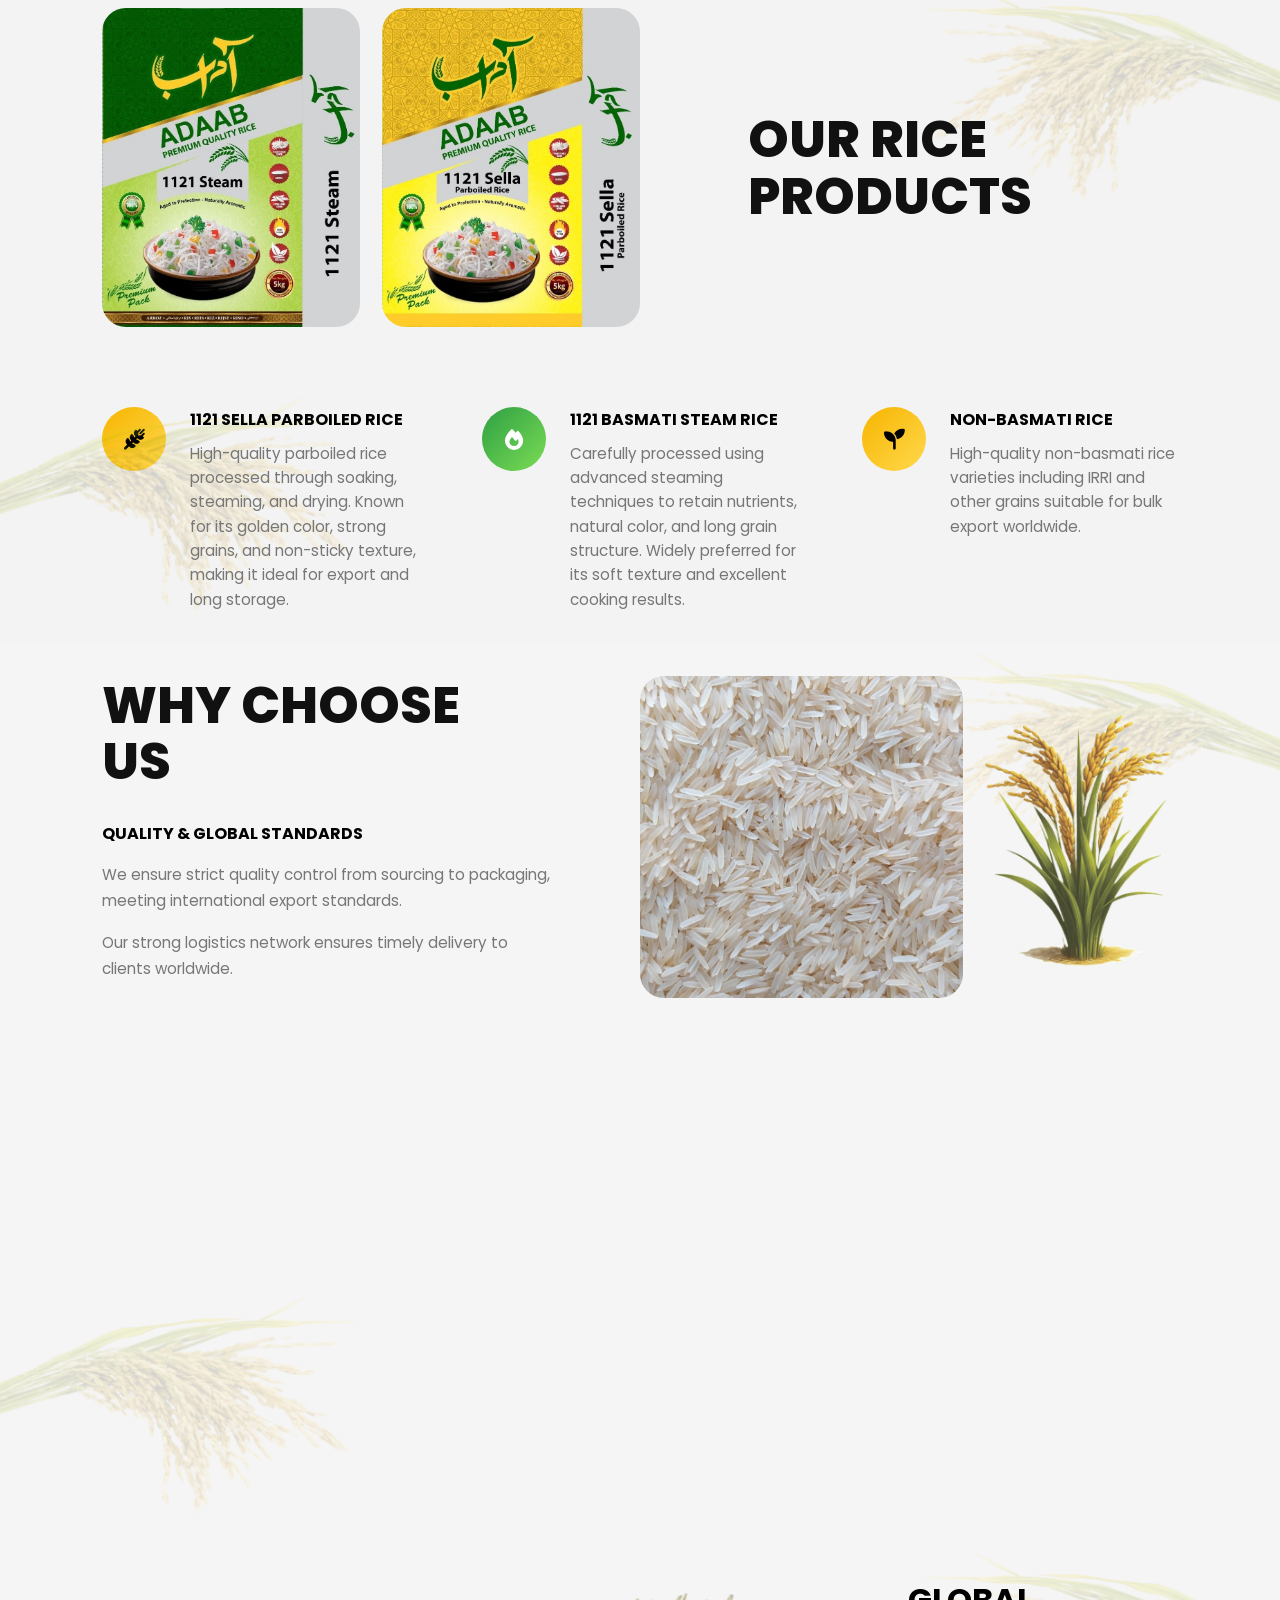
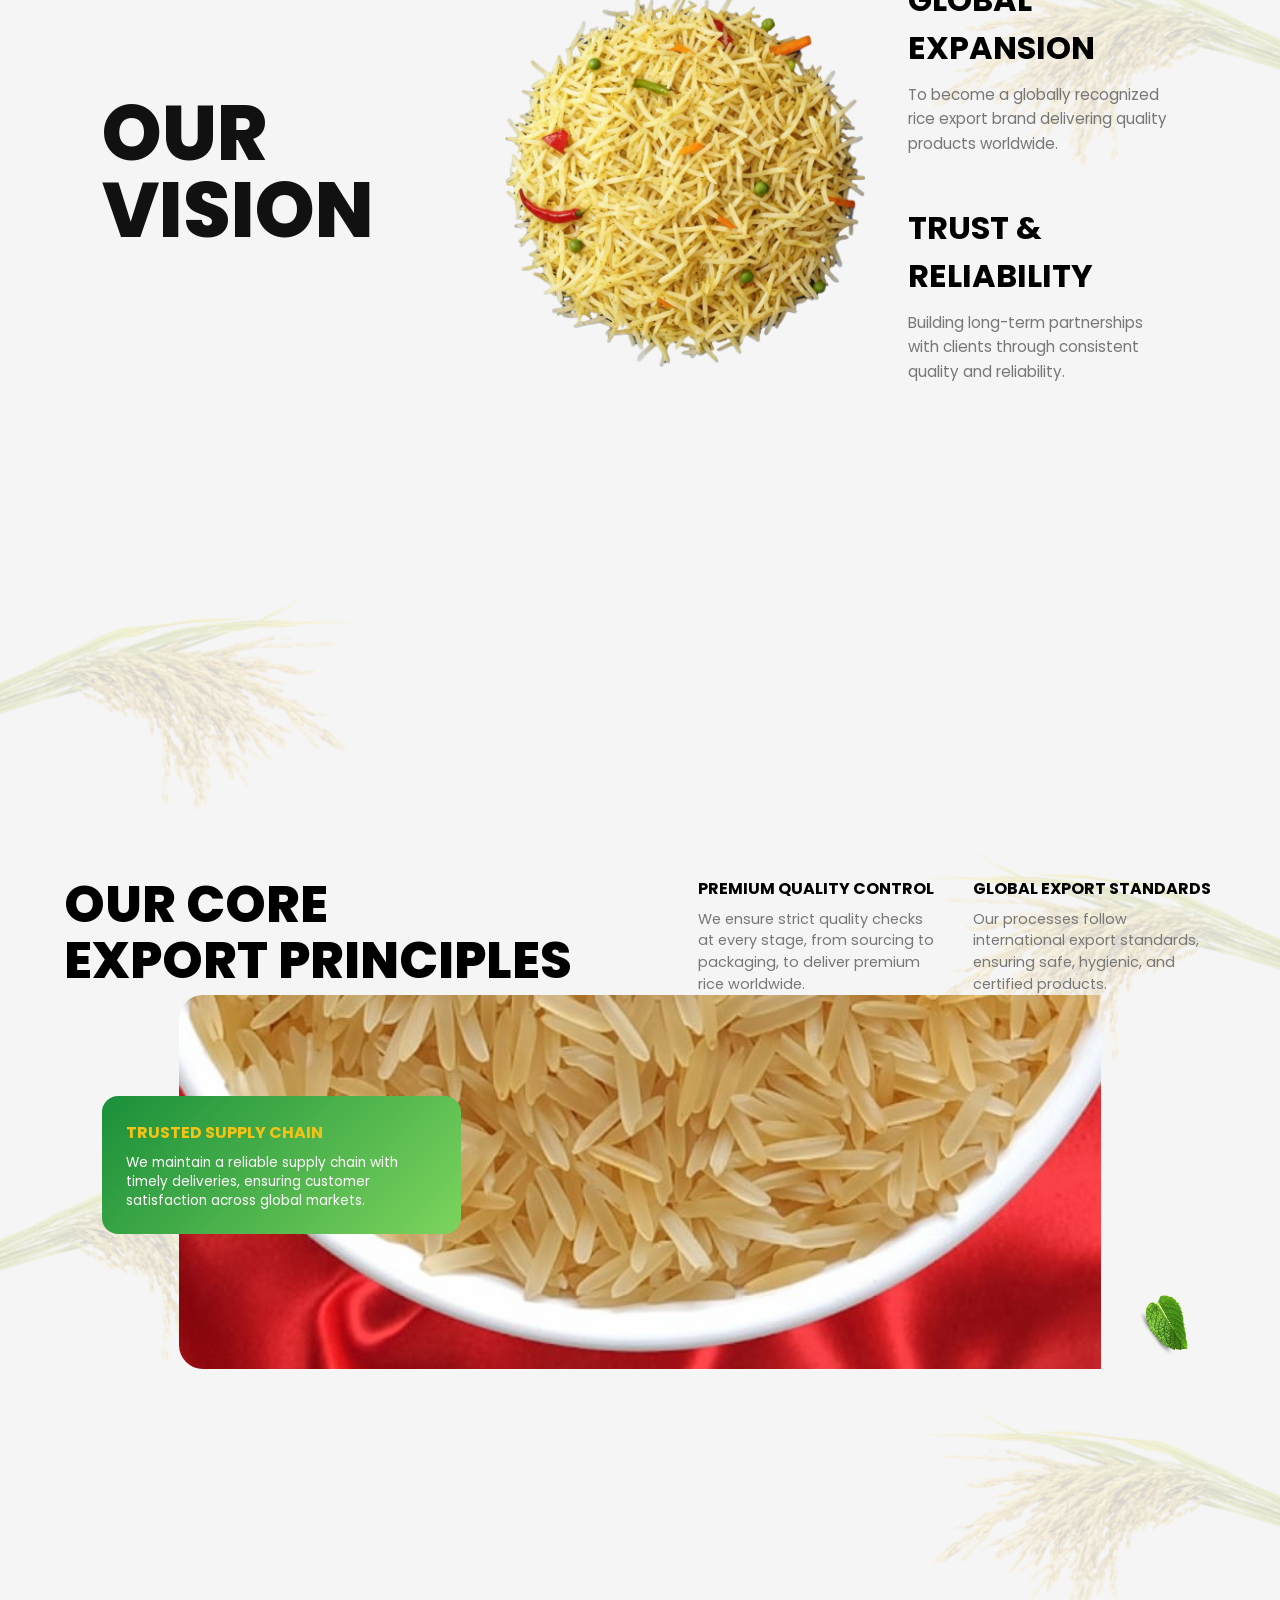
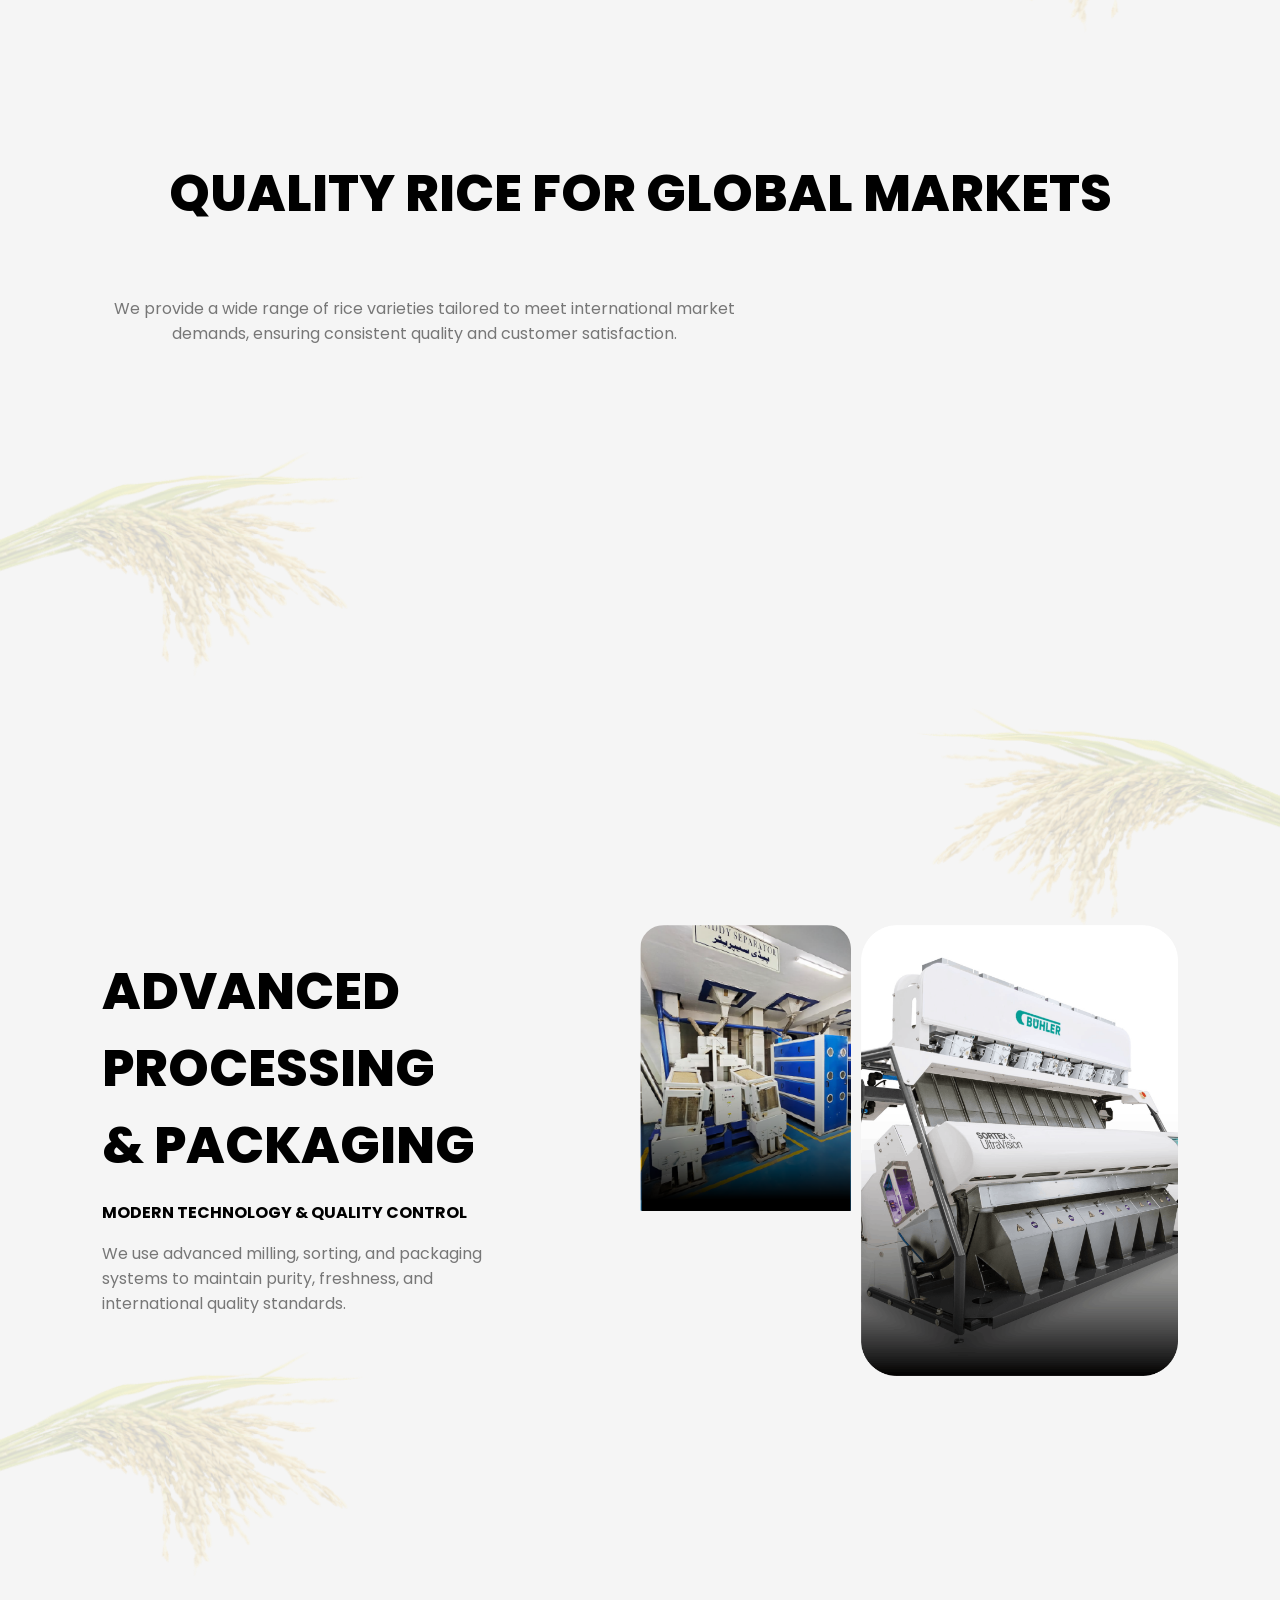
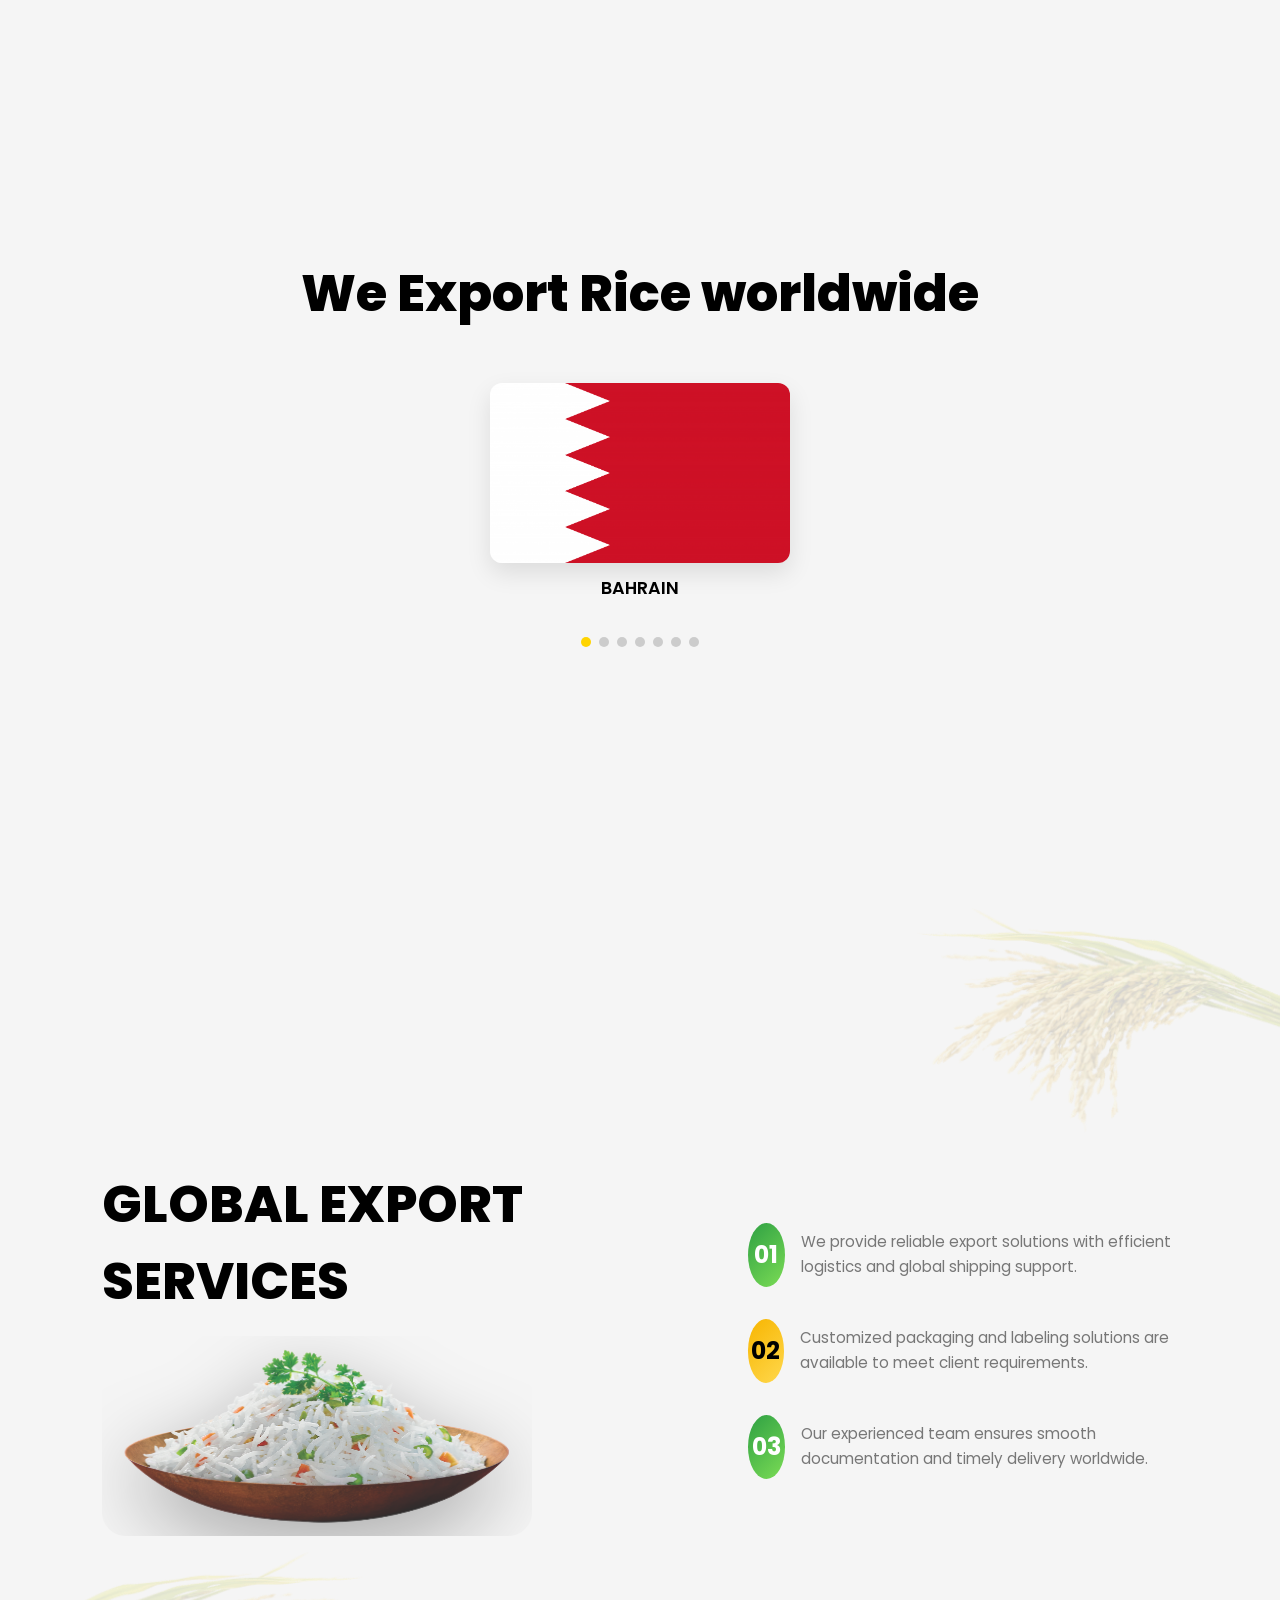
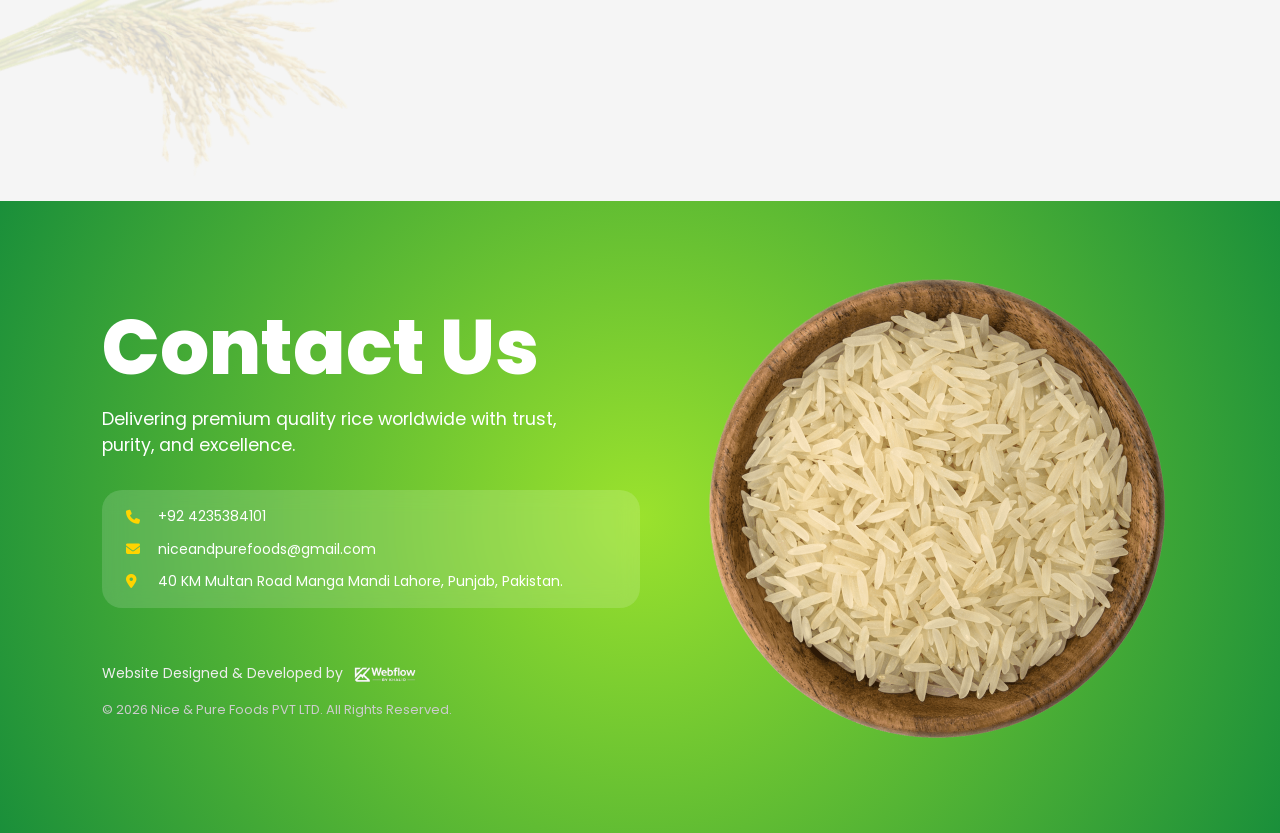
==== commit 7b3a1a31: "Add files via upload" ====
--- a/index.html
+++ b/index.html
@@ -25,7 +25,7 @@
 <!-- OPEN GRAPH (FACEBOOK / WHATSAPP) -->
 <meta property="og:title" content="Nice & Pure Foods PVT LTD">
 <meta property="og:description" content="Premium quality rice exporter delivering excellence worldwide.">
-<meta property="og:image" content="https://niceandpurefoods.com/images\nice-and-pure-foods-logo.png">
+<meta property="og:image" content="https://niceandpurefoods.com/images/nice-and-pure-foods-logo.png">
 <meta property="og:url" content="https://niceandpurefoods.com">
 <meta property="og:type" content="website">
 
@@ -171,10 +171,10 @@
 
 <div class="team-images">
 <div class="team-card">
-<img src="images/1121-sella-green.jpg" alt="" data-animate="left">
+<img src="images/1121-sella-green.jpg" alt="1121 sella  basmati rice" data-animate="left">
 </div>
 <div class="team-card">
-<img src="images/1121-sella-yellow.jpg" alt=""data-animate="up">
+<img src="images/1121-sella-yellow.jpg" alt="1121 sella parboiled rice" data-animate="right">
 </div>
 </div>
 
@@ -484,27 +484,52 @@
 <!-- GALLERY -->
 <section class="food-all">
   <div class="food-all-container">
-    <h2 class="food-all-title">Nice & Pure Foods Exports worldwide</h2>
+    <h2 class="food-all-title">We Export Rice worldwide</h2>
 
     <div class="gallery-slider">
       <div id="gallery-slider" class="gallery-track">
 
-        <div class="gallery-slide"><img src="images/Flag_of_Bahrain-1024x613.png" class="gallery-img"></div>
-        <div class="gallery-slide"><img src="images/Flag_of_Belgium-1024x891.png" class="gallery-img"></div>
-        <div class="gallery-slide"><img src="images/Flag_of_Oman-1024x512.png" class="gallery-img"></div>
-        <div class="gallery-slide"><img src="images/Flag_of_Sweden-1024x636.png" class="gallery-img"></div>
-        <div class="gallery-slide"><img src="images/Flag_of_United_Arab_Emirates-1024x512.png" class="gallery-img"></div>
-        <div class="gallery-slide"><img src="images/Flag_of_United_Kingdom-1024x512.png" class="gallery-img"></div>
-        <div class="gallery-slide"><img src="images/Flag_of_United_States-1024x539.png" class="gallery-img"></div>
+        <div class="gallery-slide">
+          <img src="images/Flag_of_Bahrain-1024x613.png" class="gallery-img" alt="Bahrain Flag">
+          <h4>BAHRAIN</h4>
+        </div>
+
+        <div class="gallery-slide">
+          <img src="images/Flag_of_Belgium-1024x891.png" class="gallery-img" alt="Belgium Flag">
+          <h4>BELGIUM</h4>
+        </div>
+
+        <div class="gallery-slide">
+          <img src="images/Flag_of_Oman-1024x512.png" class="gallery-img" alt="Oman Flag">
+          <h4>OMAN</h4>
+        </div>
+
+        <div class="gallery-slide">
+          <img src="images/Flag_of_Sweden-1024x636.png" class="gallery-img" alt="Sweden Flag">
+          <h4>SWEDEN</h4>
+        </div>
+
+        <div class="gallery-slide">
+          <img src="images/Flag_of_United_Arab_Emirates-1024x512.png" class="gallery-img" alt="UAE Flag">
+          <h4>UAE</h4>
+        </div>
+
+        <div class="gallery-slide">
+          <img src="images/Flag_of_United_Kingdom-1024x512.png" class="gallery-img" alt="UK Flag">
+          <h4>UK</h4>
+        </div>
+
+        <div class="gallery-slide">
+          <img src="images/Flag_of_United_States-1024x539.png" class="gallery-img" alt="USA Flag">
+          <h4>US</h4>
+        </div>
 
       </div>
 
       <div id="dots" class="slider-dots"></div>
     </div>
-
-  </div>
-</section>
-
+  </div>
+</section>
 
 <!-- WORKPLACE SECTION -->
 
@@ -648,19 +673,12 @@
   "@type": "Organization",
   "name": "Nice & Pure Foods PVT LTD",
   "url": "https://niceandpurefoods.com",
-  "logo": "https://niceandpurefoods.com/images/favicon.png",
-  "description": "Premium rice export company providing high-quality basmati and non-basmati rice worldwide.",
-  "address": {
-    "@type": "PostalAddress",
-    "addressLocality": "Lahore",
-    "addressCountry": "Pakistan"
-  },
+  "logo": "https://niceandpurefoods.com/images/nice-and-pure-foods-logo.png",
   "contactPoint": {
     "@type": "ContactPoint",
     "telephone": "+92-300-4117716",
     "contactType": "customer service"
   }
 }
-</script>
-</body>
+</script></body>
 </html>
--- a/style.css
+++ b/style.css
@@ -1106,7 +1106,7 @@
 /* ===================== */
 
 .principles{
-height:100vh;
+height:auto;
 width:100%;
 padding:2rem 5%;
 background:#f5f5f5;
@@ -1208,10 +1208,10 @@
 
 }
 
-.principles-image image{
-
-width:100%;
-height:100%;
+.principles-image img{
+
+width:80%;
+height:50%;
 object-fit:cover;
 display:block;
 
@@ -1226,7 +1226,7 @@
 
 position:absolute;
 left:8%;
-bottom:20%;
+bottom:30%;
 
 background:linear-gradient(135deg,#1a8f3a,#7cd45d);
 color:white;
@@ -2052,44 +2052,59 @@
    GALLERY SYSTEM
 ========================= */
 
+/* ===================== */
+/* GALLERY SLIDER */
+/* ===================== */
+
 .gallery-slider {
+  width: 100%;
+  overflow: hidden;
   position: relative;
-  overflow: hidden;
 }
 
 .gallery-track {
   display: flex;
-  transition: transform 0.7s ease-in-out;
-}
-
+  transition: transform 0.5s ease-in-out;
+}
+
+/* EACH SLIDE */
 .gallery-slide {
   min-width: 100%;
-  padding: 16px 16px;
-}
-
+  flex-shrink: 0;
+
+  display: flex;
+  flex-direction: column;
+  align-items: center;
+  justify-content: center;
+
+  padding: 1rem;
+  text-align: center;
+}
+
+/* IMAGE */
 .gallery-img {
-  width: 90%;
-  height: 400px;
+  width: 100%;
+  max-width: 300px;
+  height: auto;
+  border-radius: 12px;
   object-fit: cover;
-  border-radius: 12px;
+
   box-shadow: 0 10px 25px rgba(0,0,0,0.1);
-  transition: transform 0.4s ease;
-}
-
-.gallery-img:hover {
-  transform: scale(1.05);
-}
-
-/* =========================
-   SLIDER DOTS
-========================= */
-
+}
+
+/* TITLE */
+.gallery-slide h4 {
+  margin-top: 0.8rem;
+  font-size: 1.1rem;
+  font-weight: 600;
+}
+
+/* DOTS */
 .slider-dots {
   display: flex;
   justify-content: center;
+  margin-top: 1rem;
   gap: 8px;
-  margin-top: 20px;
-  padding-bottom: 20px;
 }
 
 .slider-dot {
@@ -2098,10 +2113,9 @@
   border-radius: 50%;
   background: #ccc;
   cursor: pointer;
-  transition: all 0.3s ease;
+  transition: 0.3s;
 }
 
 .slider-dot.active {
-  background:rgb(0, 132, 255);
-  transform: scale(1.2);
+  background: #ffd400;
 }
--- a/responsive.css
+++ b/responsive.css
@@ -487,14 +487,14 @@
 }
 
 /* IMAGE */
-.principles-video{
+.principles-image{
   width:100%;
   position:relative;
   left:auto;
   margin-top:2rem;
 }
 
-.principles-video video{
+.principles-image img{
   width:100%;
   height:auto;
 }
@@ -860,4 +860,24 @@
     padding: 3rem 6%;
   }
 
+}
+
+/* ===================== */
+/* GALLERY MOBILE FIX */
+/* ===================== */
+
+@media (max-width:768px){
+
+  .gallery-slide {
+    padding: 1rem 0.5rem;
+  }
+
+  .gallery-img {
+    max-width: 220px;
+  }
+
+  .gallery-slide h4 {
+    font-size: 1rem;
+  }
+
 }
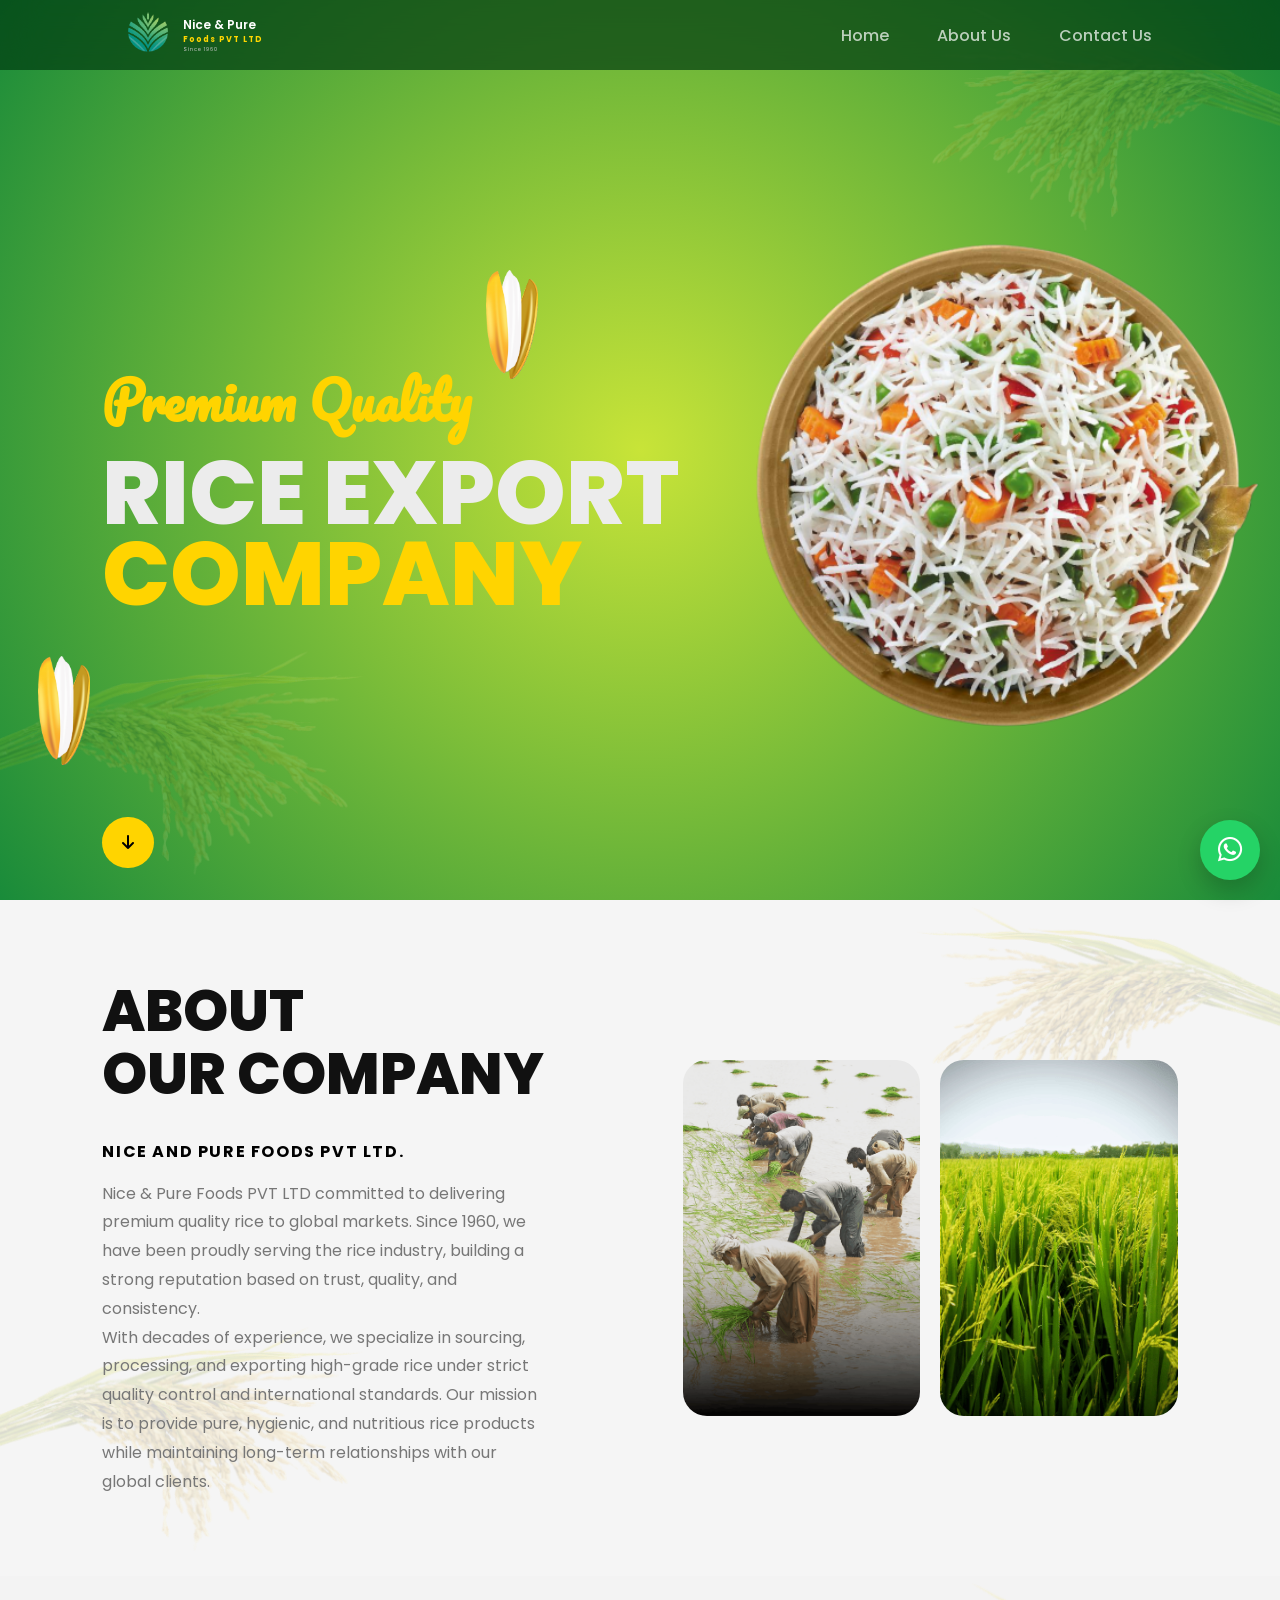
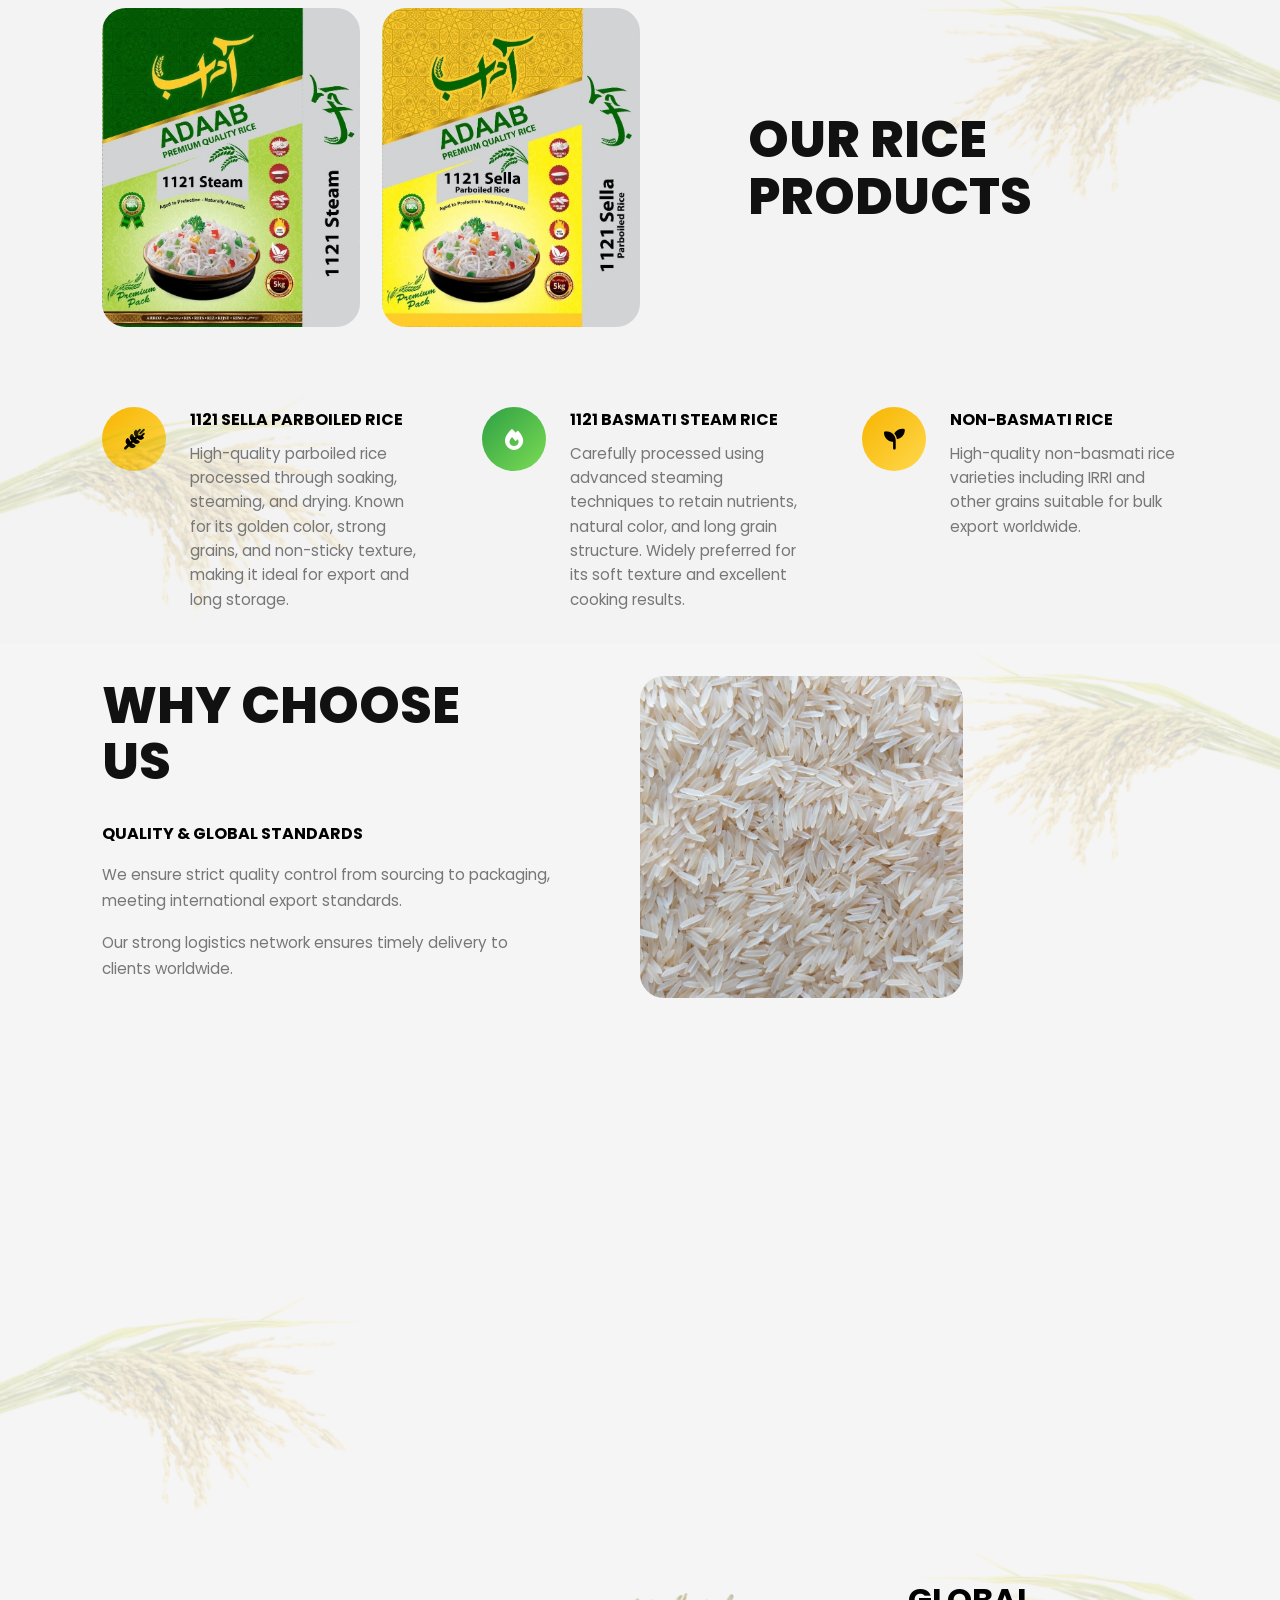
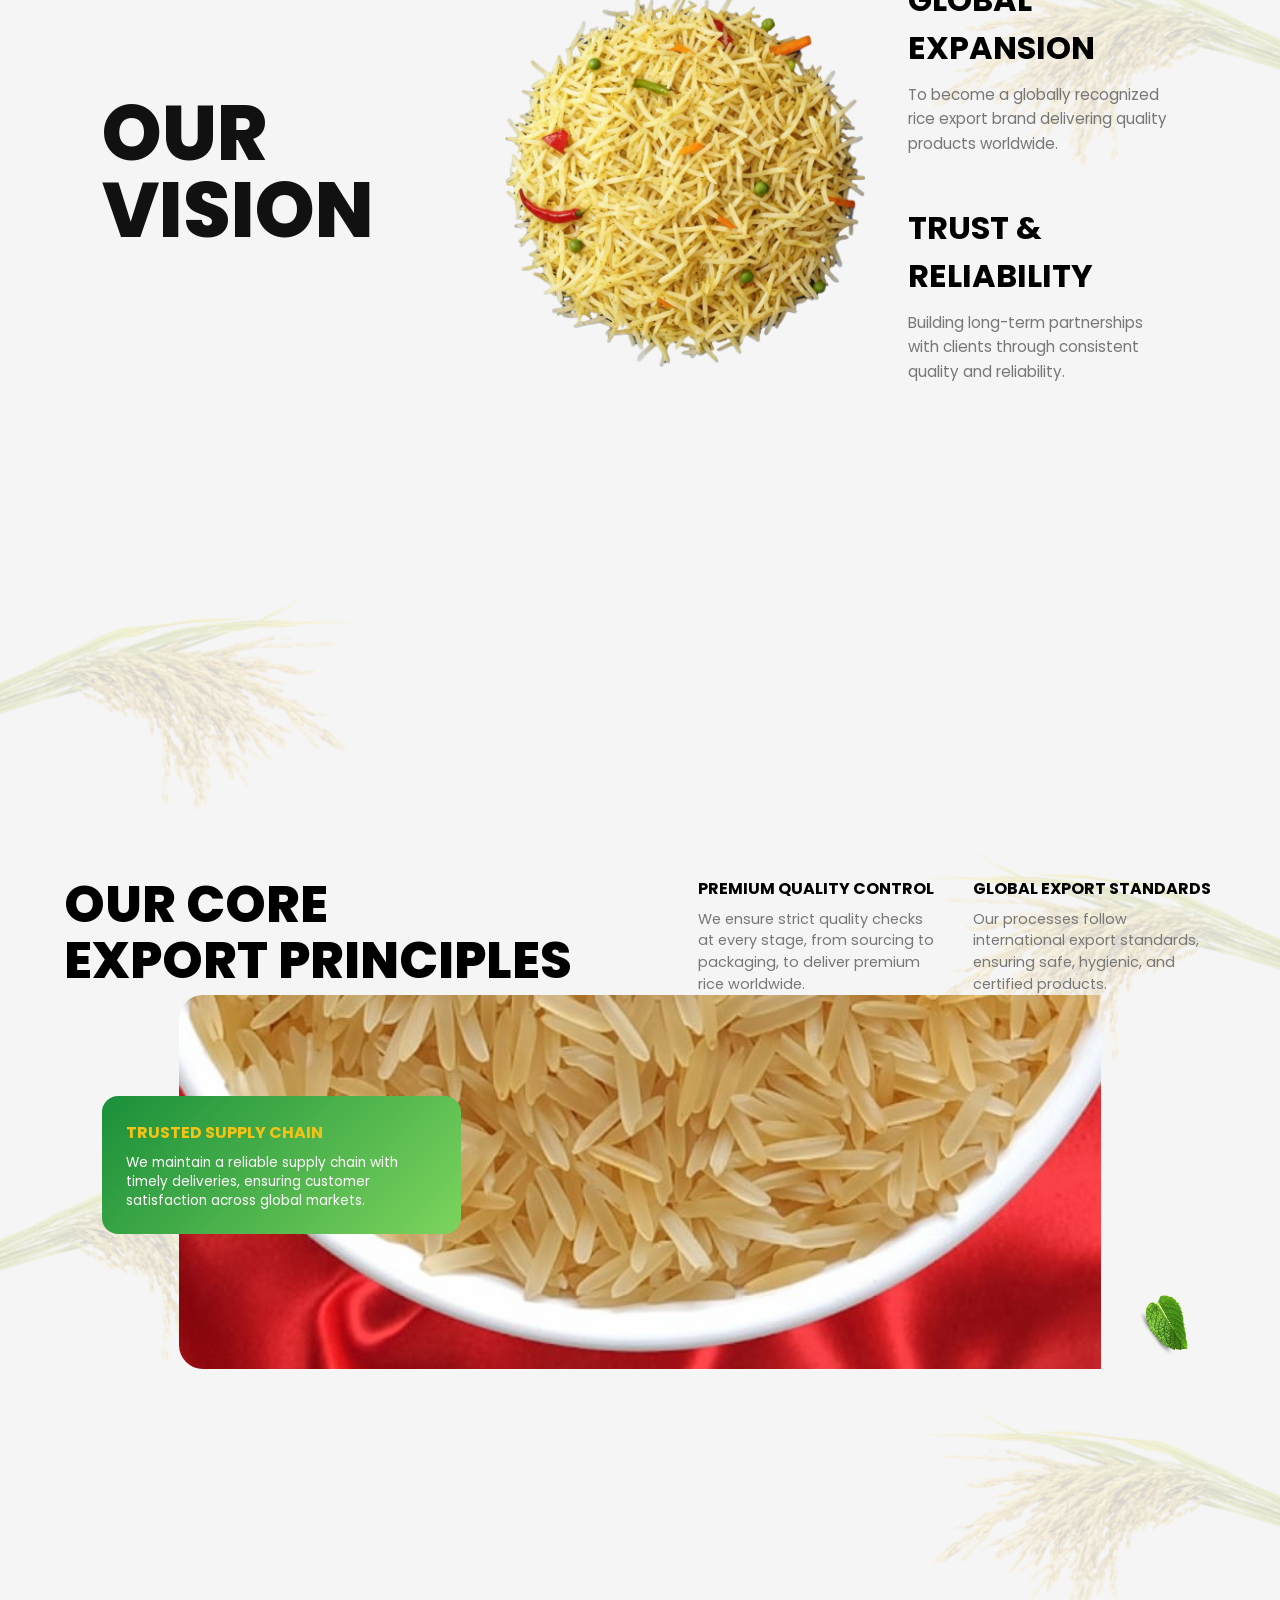
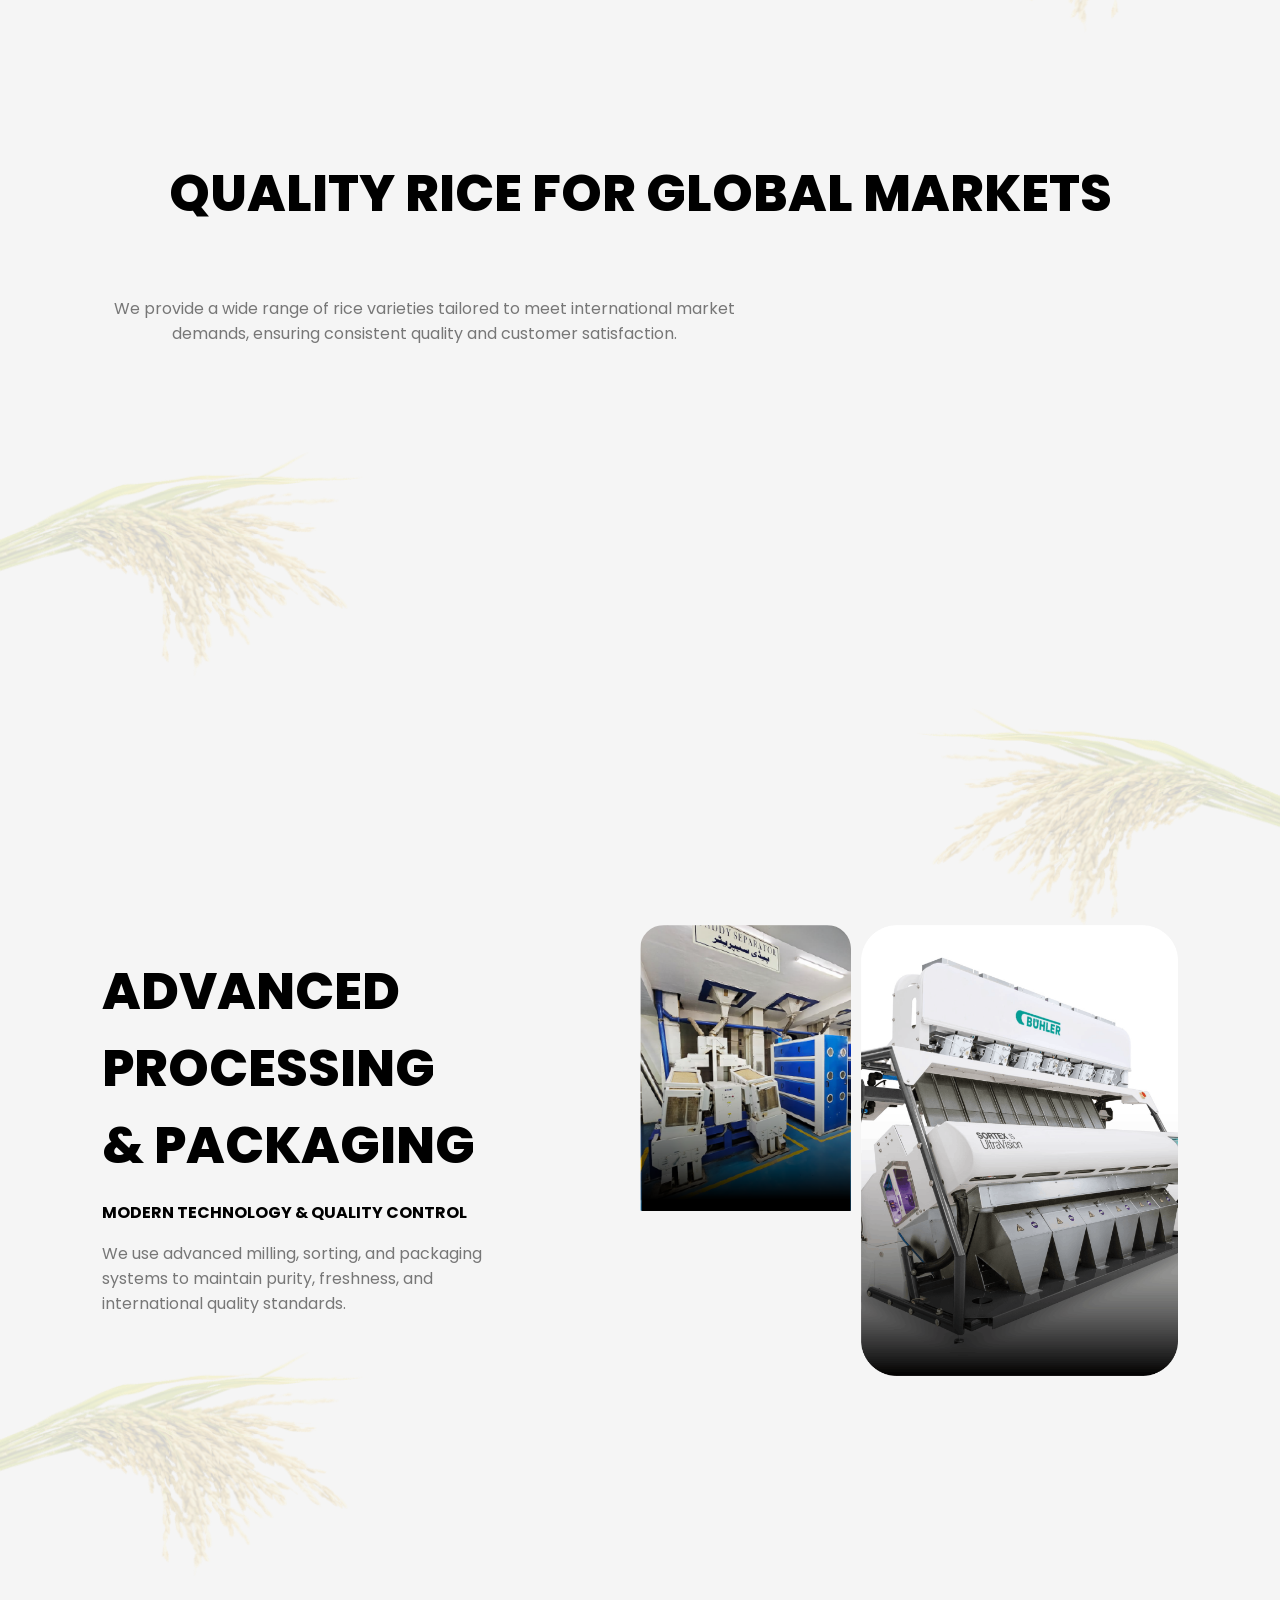
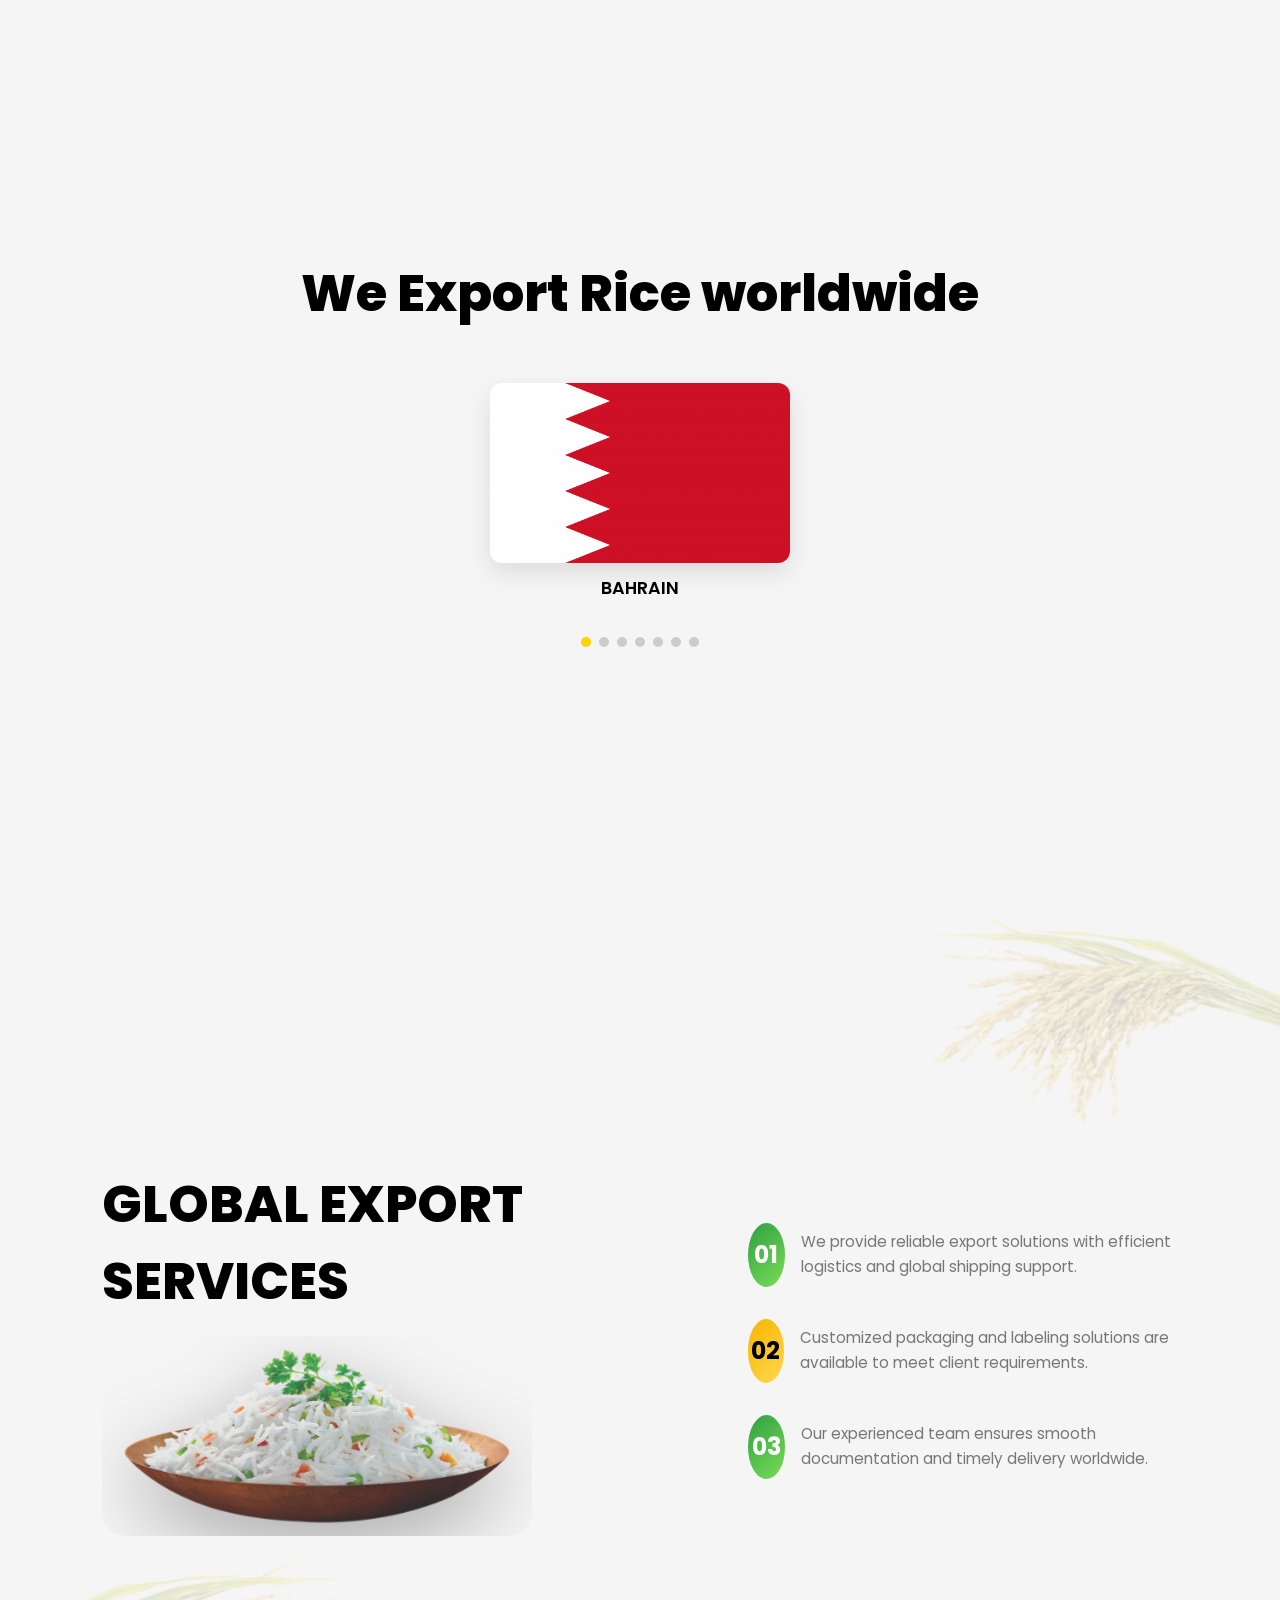
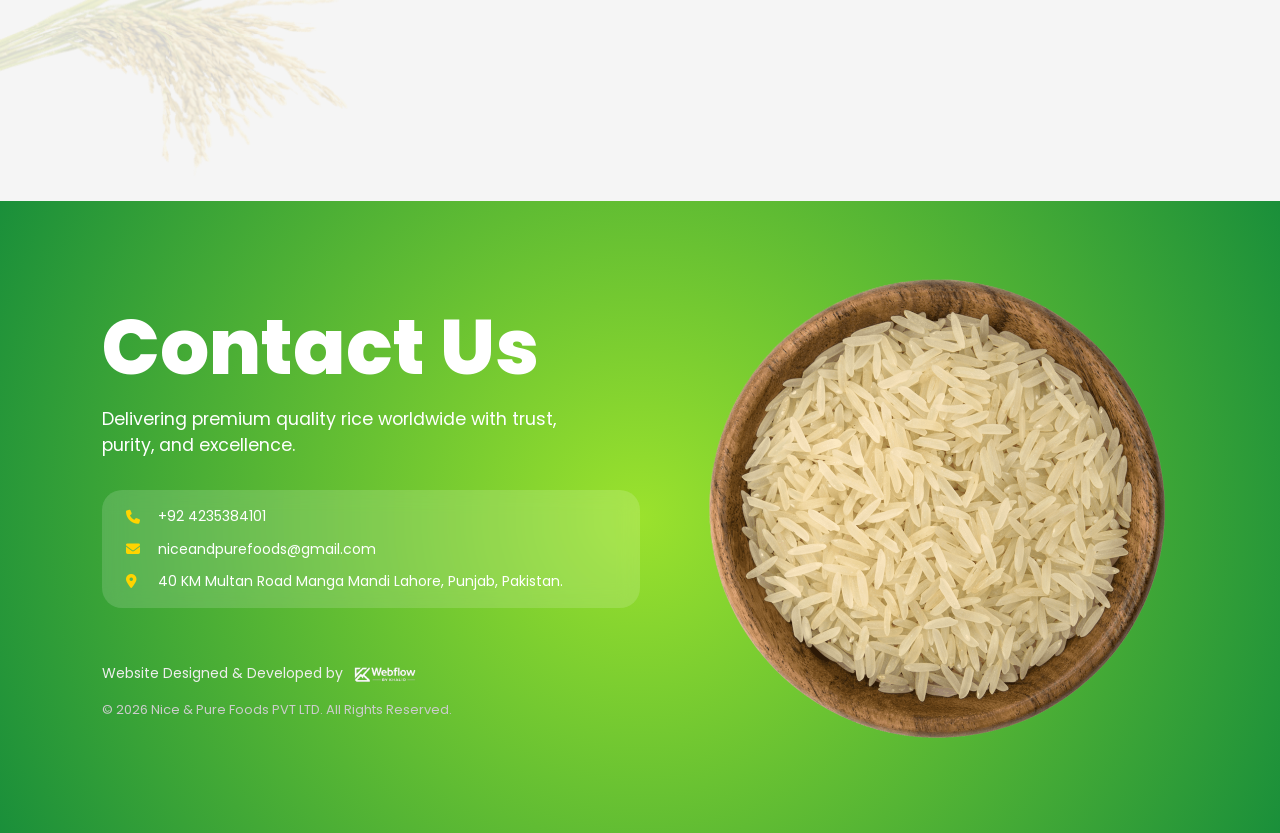
==== commit b42e6a14: "Update index.html" ====
--- a/index.html
+++ b/index.html
@@ -275,10 +275,7 @@
 <div class="choose-img big">
 <img src="images/creamy-sella-basmati.jpg" alt="" data-animate="up">
 </div>
-<div class="choose-img small">
-<img src="images/Rice Crop1.png" alt="" data-animate="down">
-</div>
-</div>
+
 
 </div>
 
@@ -681,4 +678,4 @@
   }
 }
 </script></body>
-</html>+</html>
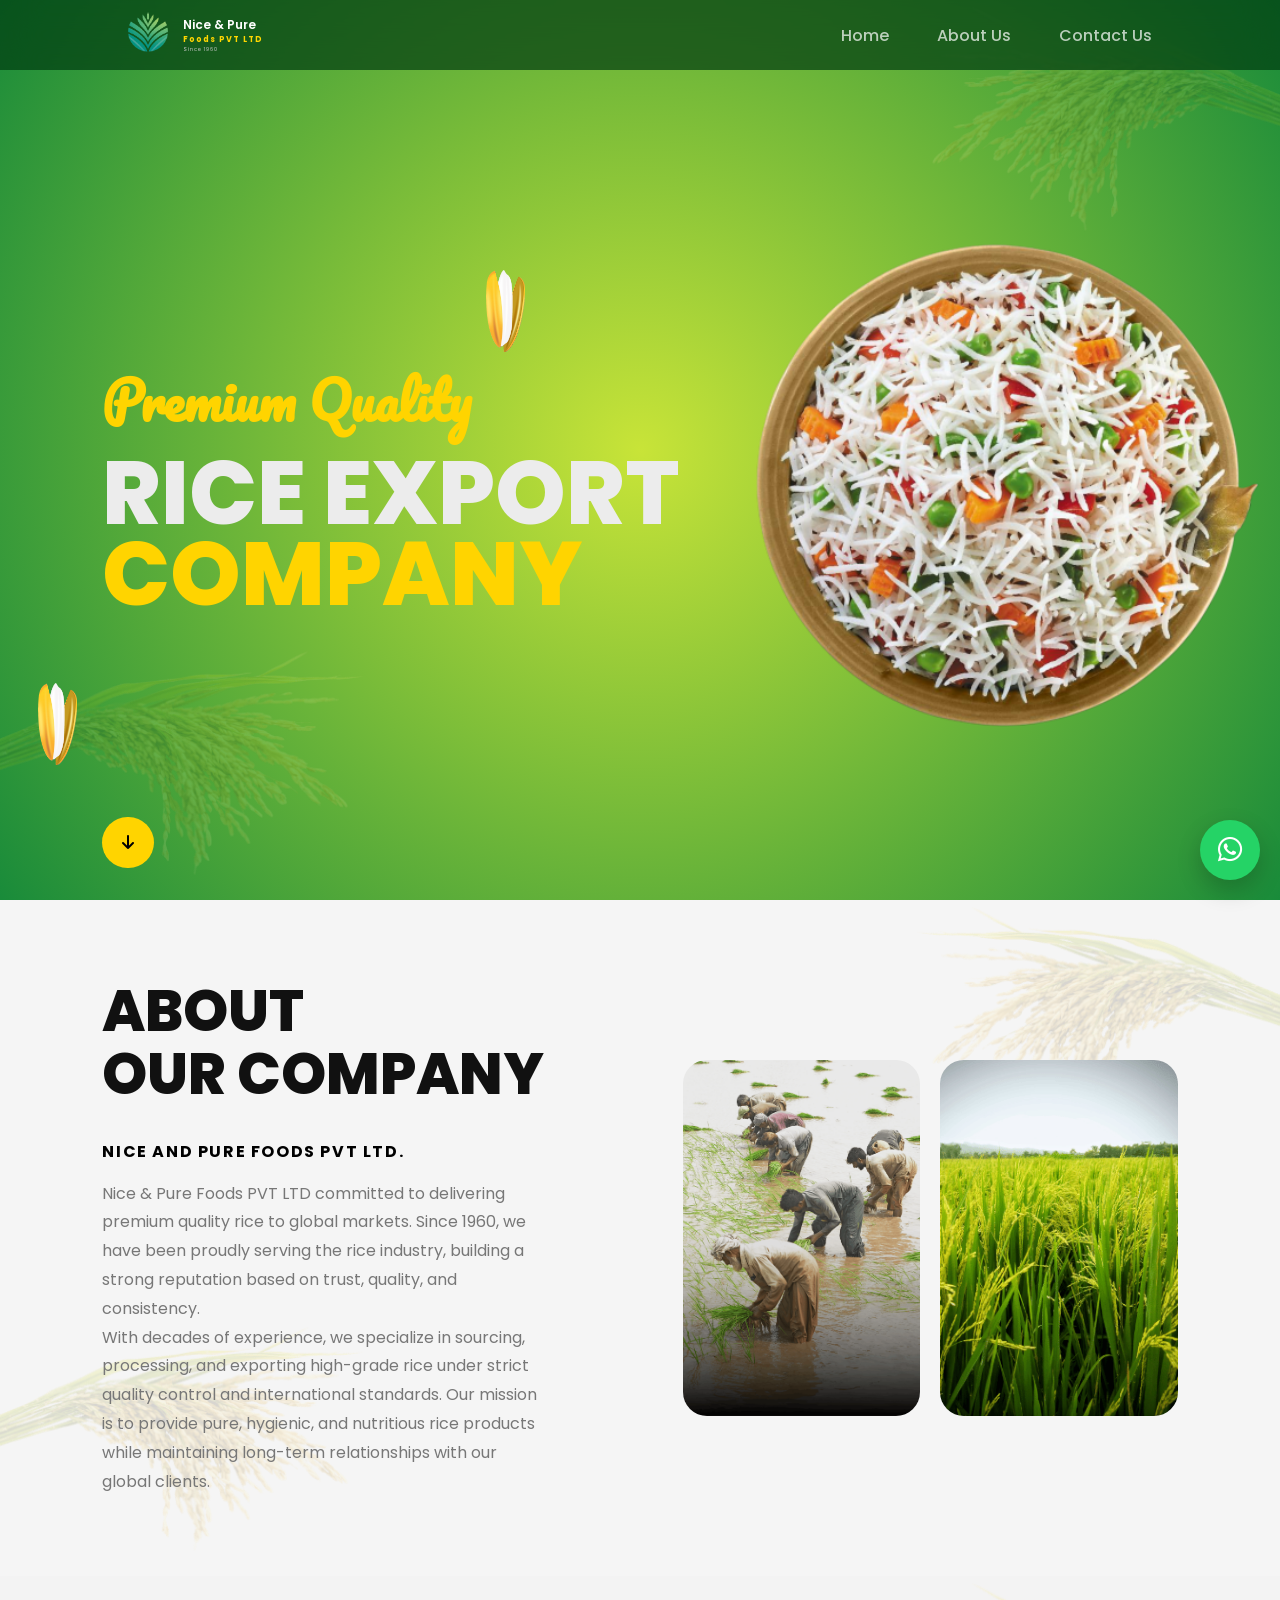
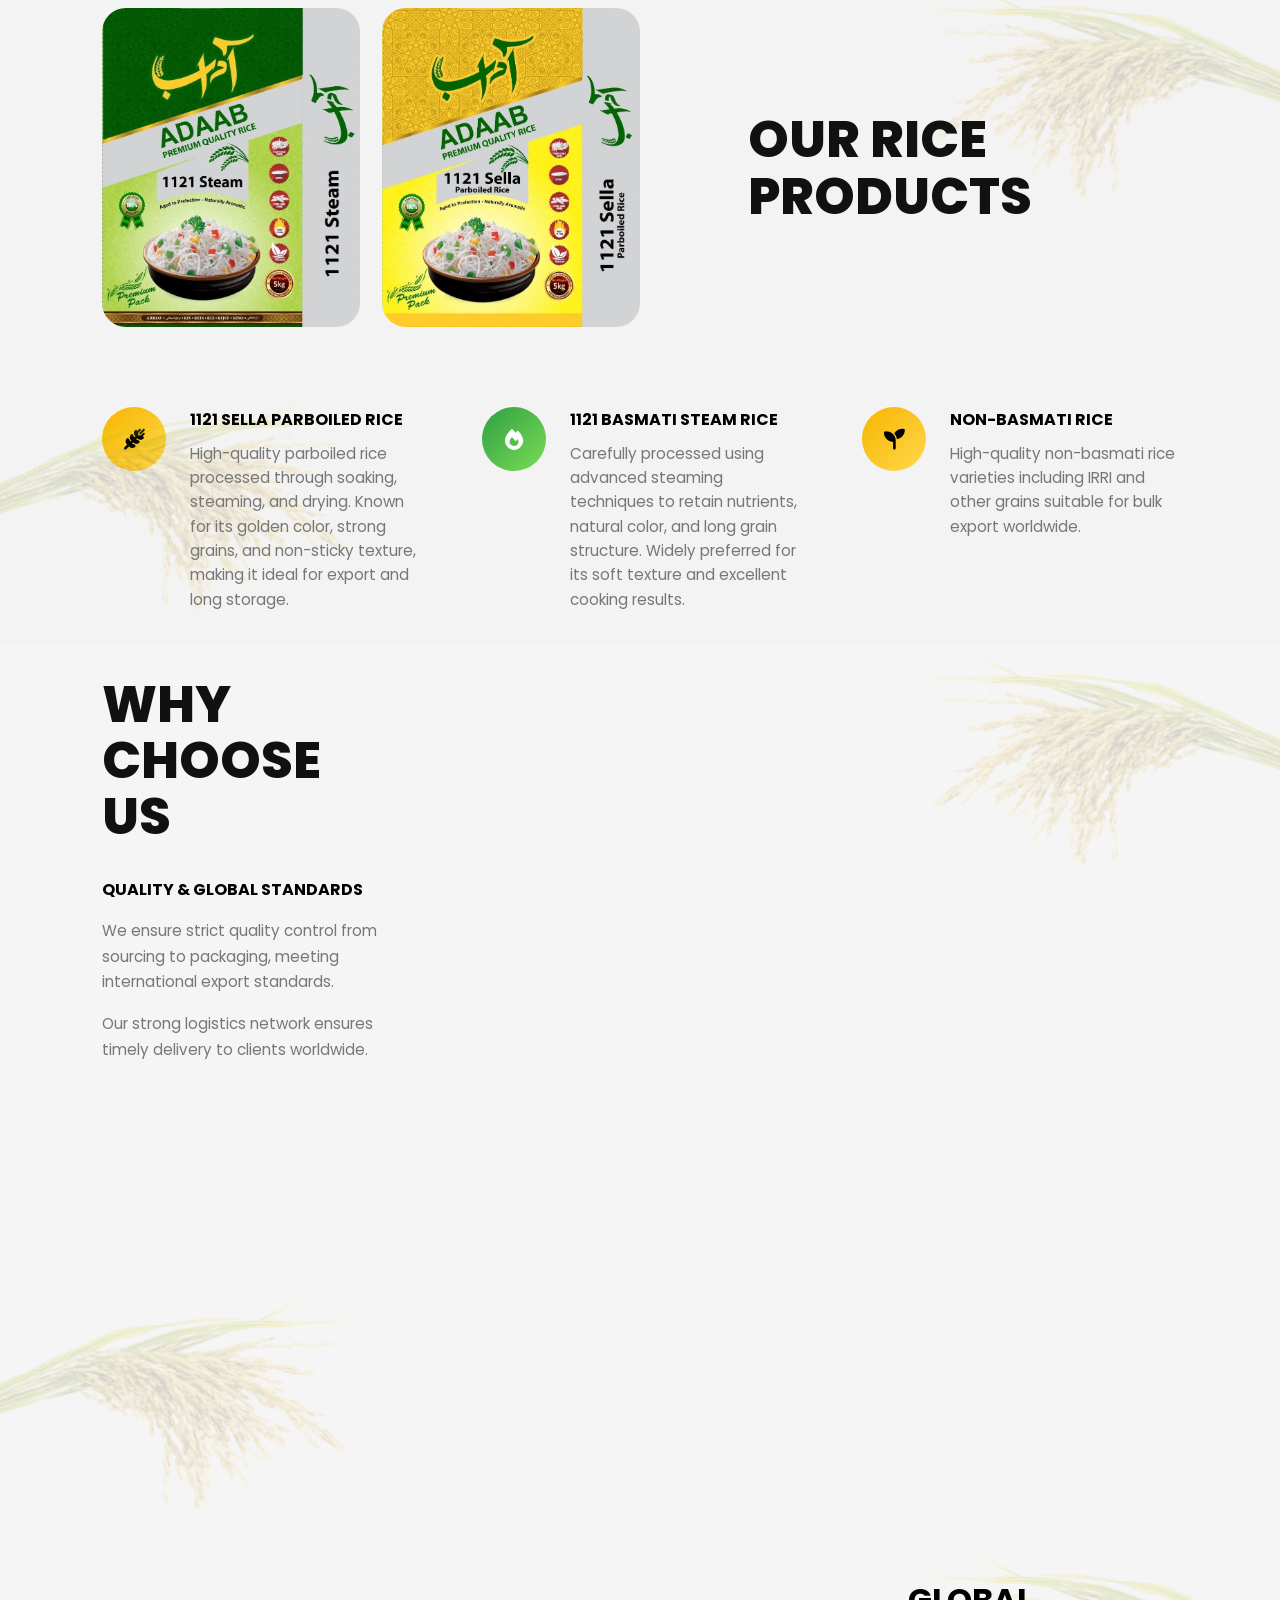
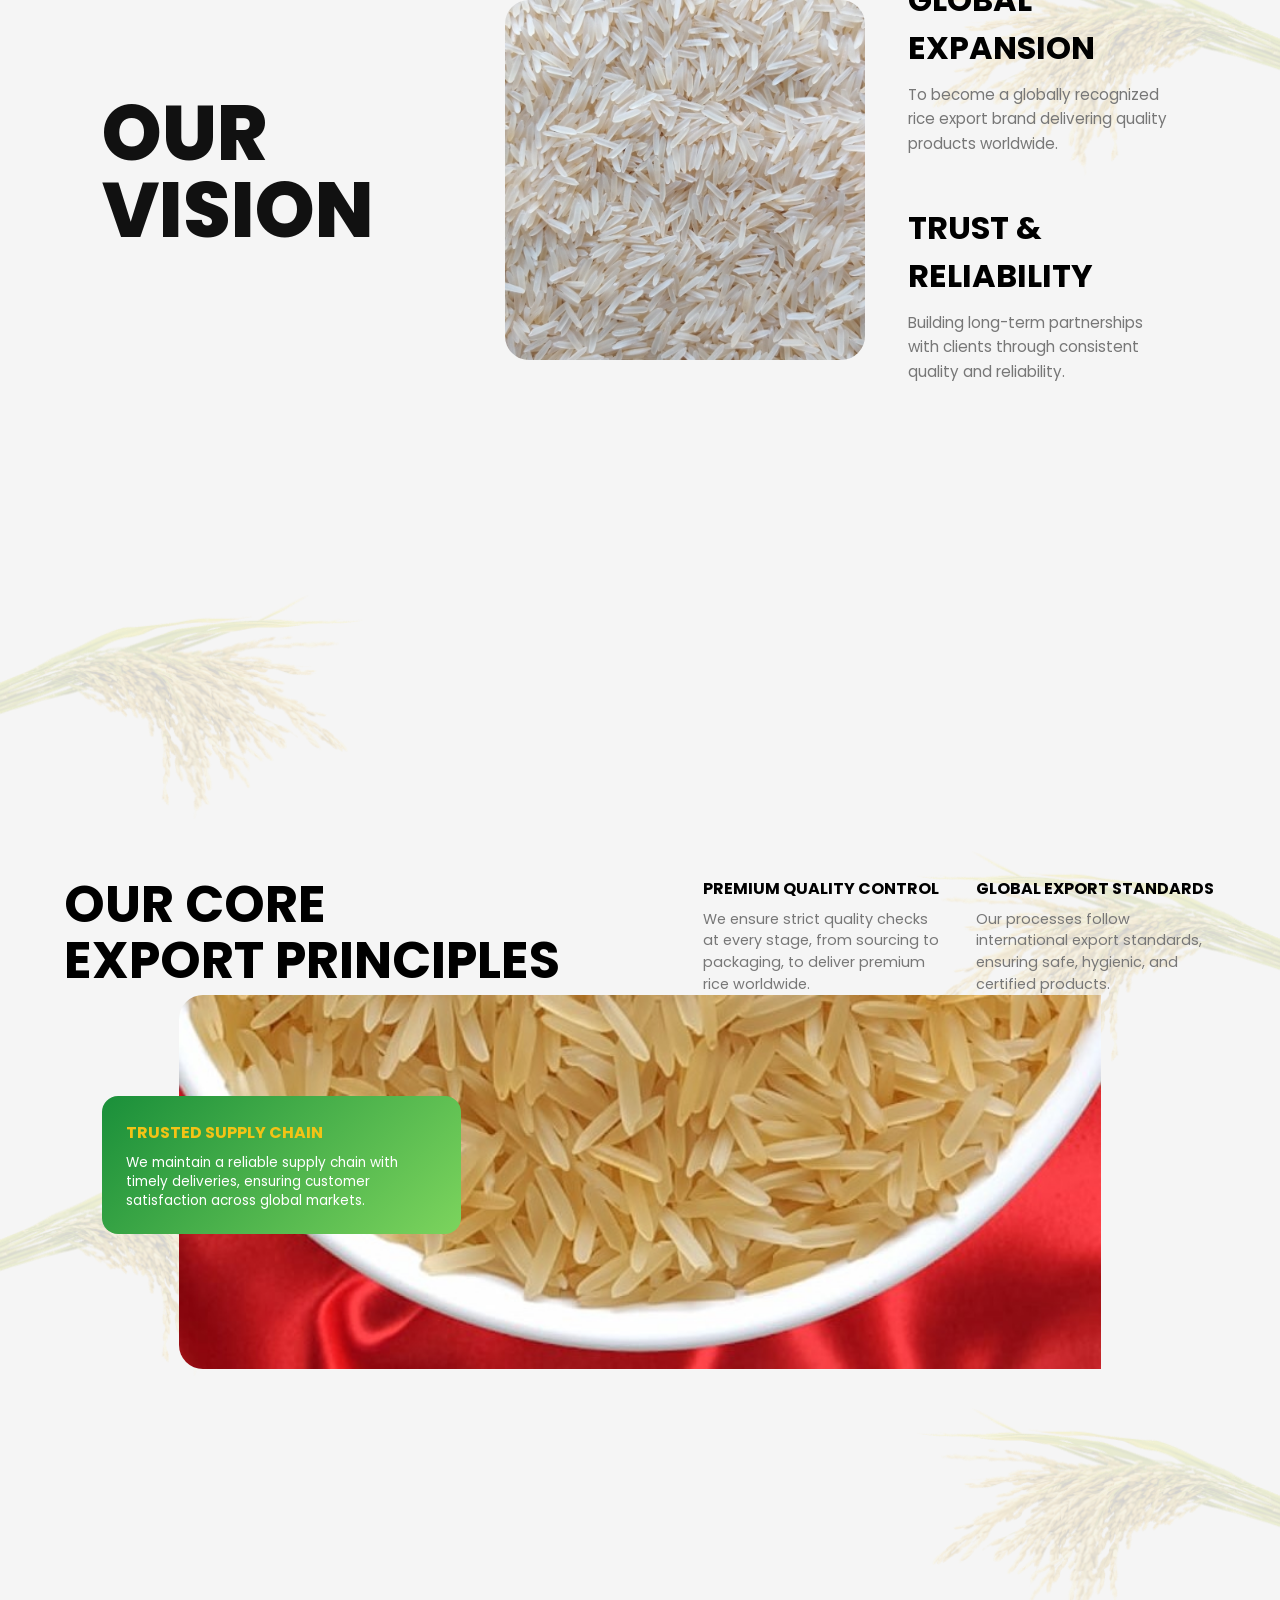
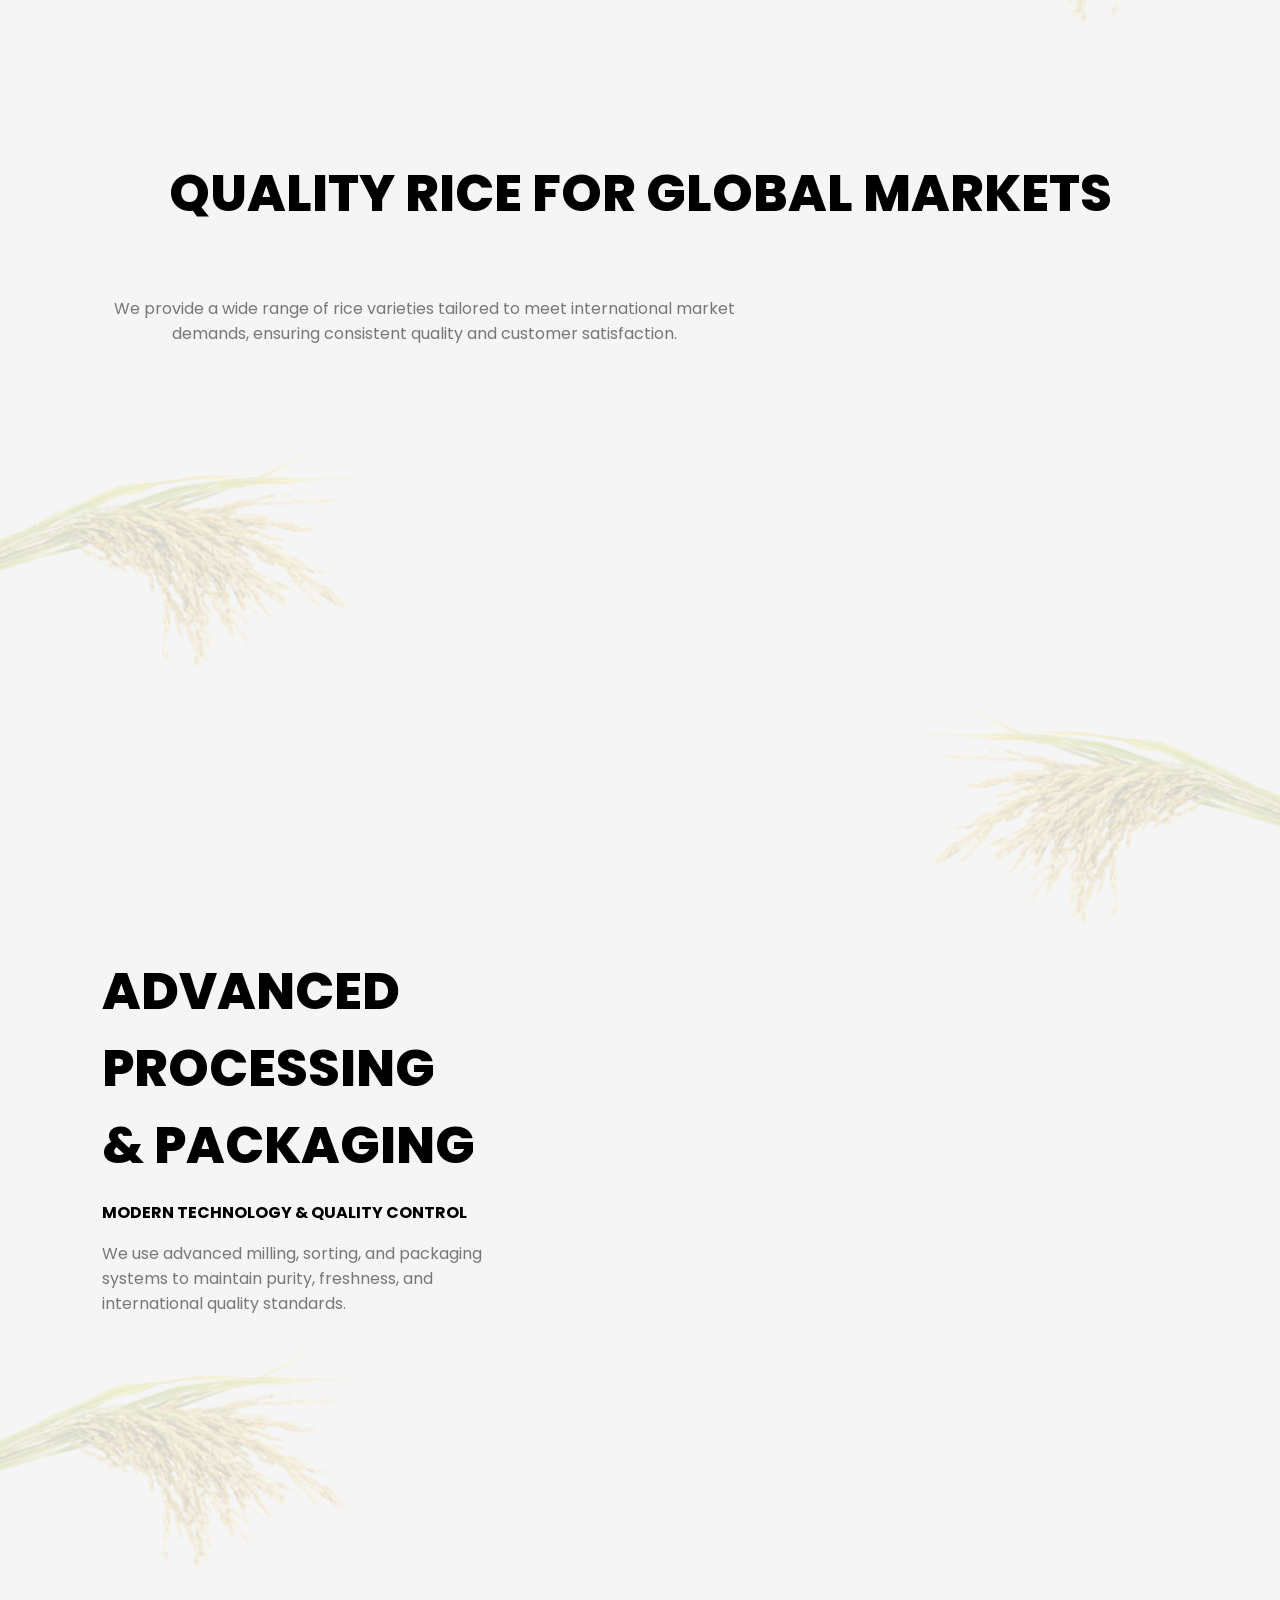
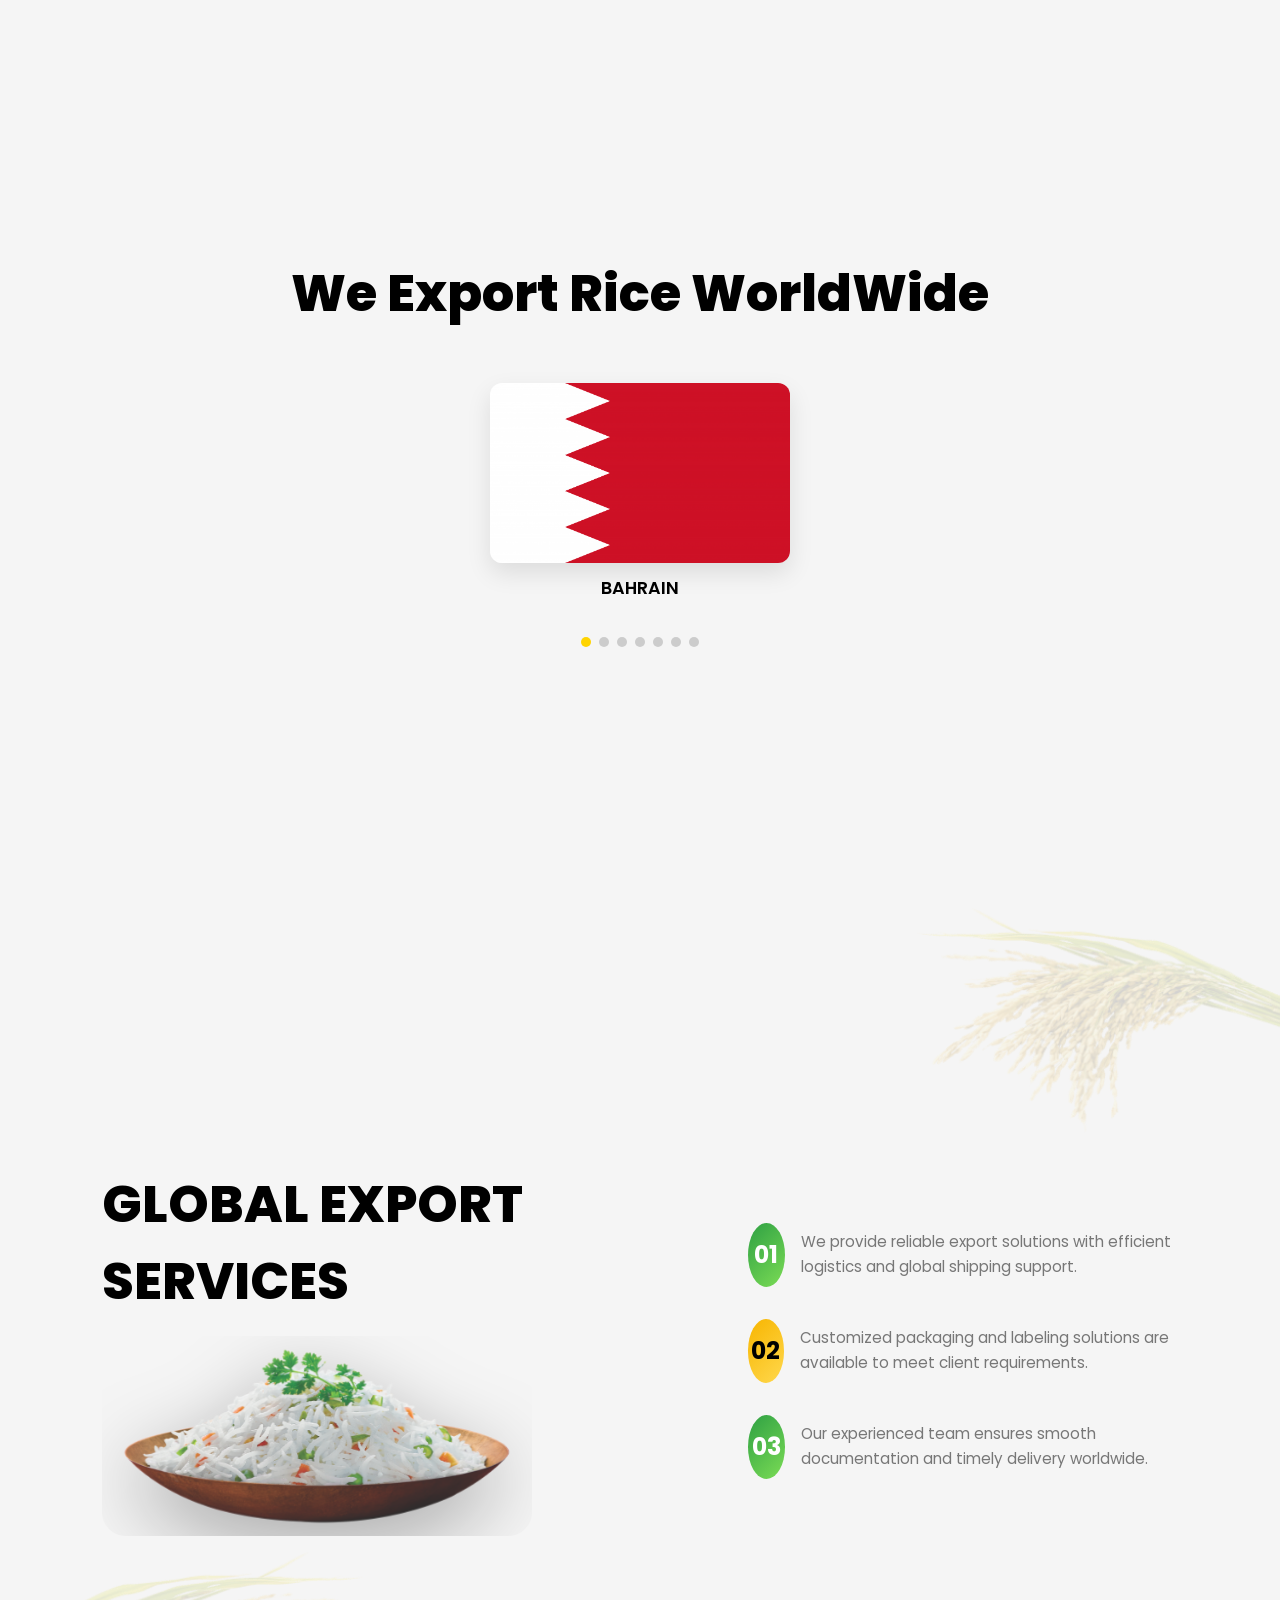
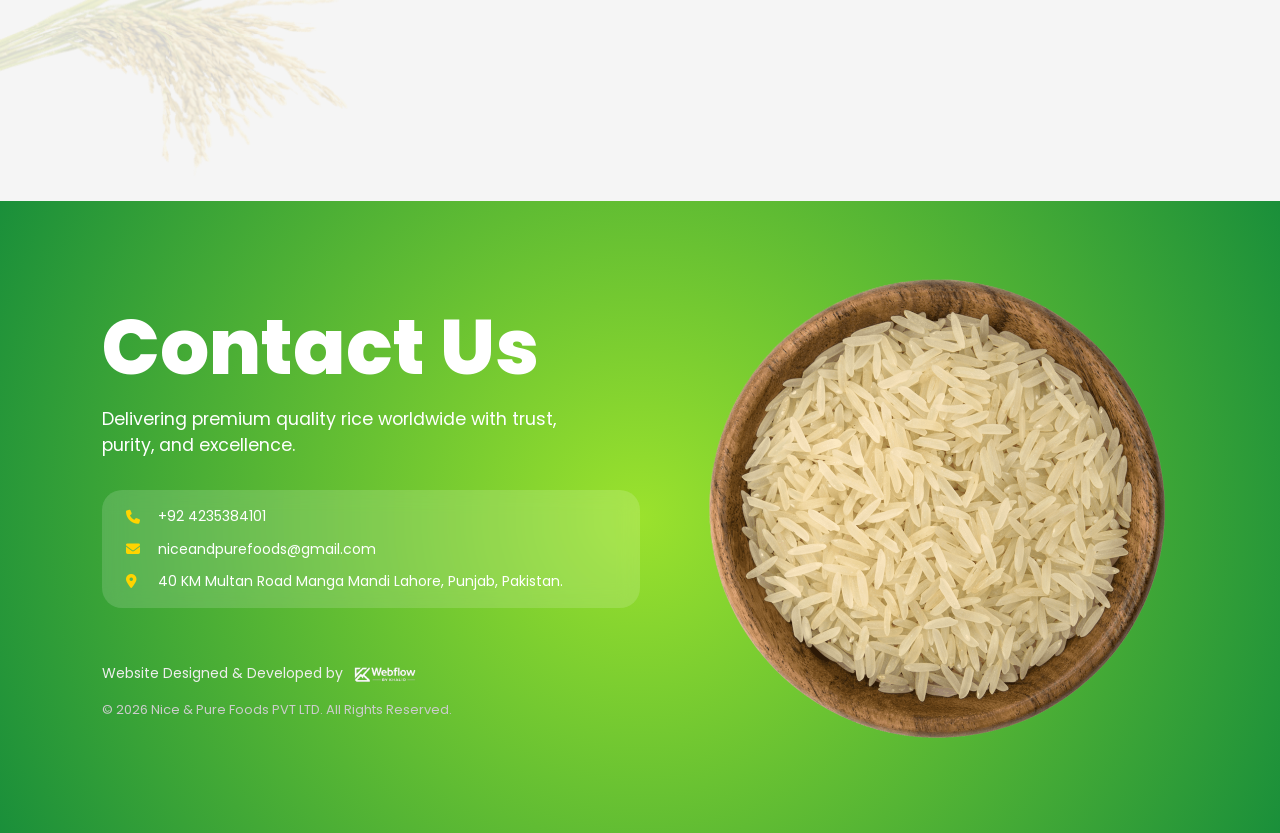
==== commit 37fc3d64: "Add files via upload" ====
--- a/index.html
+++ b/index.html
@@ -273,9 +273,9 @@
 
 <div class="choose-images" >
 <div class="choose-img big">
-<img src="images/creamy-sella-basmati.jpg" alt="" data-animate="up">
-</div>
-
+<img src="images/machinary-3.png" alt="" data-animate="up">
+</div>
+</div>
 
 </div>
 
@@ -296,8 +296,8 @@
 </h2>
 </div>
 
-<div class="vision-center rotate-food">
-<img src="images/about-hero.png" alt="rice-plate" >
+<div class="vision-center ">
+<img src="images/creamy-sella-basmati.jpg" alt="machinary" >
 </div>
 
 <div class="vision-right" data-animate="right">
@@ -391,7 +391,6 @@
 </div>
 
 
-<img src="images/mint2.png" class="principles-leaf">
 
 
 </section>
@@ -465,12 +464,13 @@
 <div class="nutrition-images">
 
 <div class="nutrition-small">
-<img src="images/asset 32.png" data-animate="up">
+<img src="images/machinary.png" data-animate="up">
 </div>
 
 <div class="nutrition-big">
-<img src="images/asset 34.png" data-animate="down">
-</div>
+<img src="images/machinary-2.png" data-animate="down">
+</div>
+
 
 </div>
 
@@ -481,7 +481,7 @@
 <!-- GALLERY -->
 <section class="food-all">
   <div class="food-all-container">
-    <h2 class="food-all-title">We Export Rice worldwide</h2>
+    <h2 class="food-all-title">We Export Rice WorldWide</h2>
 
     <div class="gallery-slider">
       <div id="gallery-slider" class="gallery-track">
@@ -678,4 +678,4 @@
   }
 }
 </script></body>
-</html>
+</html>
--- a/style.css
+++ b/style.css
@@ -361,7 +361,7 @@
 
 .mint{
 position:absolute;
-width:4%;
+width:3%;
 animation:float 6s ease-in-out infinite;
 }
 
@@ -480,16 +480,6 @@
 }
 
 
-/* SCRIPT */
-
-.mission-script{
-
-font-family:'Pacifico',cursive;
-font-size:3.2vw;
-color:#f3c316;
-margin-bottom:1rem;
-
-}
 
 
 /* TITLE */
@@ -575,21 +565,6 @@
 }
 
 
-/* ===================== */
-/* DECORATION */
-/* ===================== */
-
-.mission-leaf{
-
-position:absolute;
-bottom:15%;
-left:40%;
-width:10%;
-
-animation:float 6s ease-in-out infinite;
-
-}
-
 
 
 /* ===================== */
@@ -669,17 +644,6 @@
 }
 
 
-/* SCRIPT */
-
-.team-script{
-
-font-family:'Pacifico',cursive;
-font-size:3vw;
-color:#f3c316;
-margin-bottom:1rem;
-
-}
-
 
 /* TITLE */
 
@@ -769,21 +733,6 @@
 }
 
 
-/* ===================== */
-/* DECORATION */
-/* ===================== */
-
-.team-leaf{
-
-position:absolute;
-bottom:30%;
-left:48%;
-width:6%;
-animation:float 6s ease-in-out infinite;
-
-}
-
-
 
 /* ===================== */
 /* WHY CHOOSE SECTION */
@@ -820,17 +769,6 @@
 
 }
 
-
-/* SCRIPT */
-
-.choose-script{
-
-font-family:'Pacifico',cursive;
-font-size:3vw;
-color:#f3c316;
-margin-bottom:1rem;
-
-}
 
 
 /* TITLE */
@@ -875,7 +813,7 @@
 
 .choose-images{
 
-width:50%;
+width:100%;
 display:flex;
 align-items:flex-end;
 gap:4%;
@@ -908,38 +846,7 @@
 
 .choose-img.big{
 
-width:60%;
-
-}
-
-.choose-img.small{
-
-width:35%;
-
-}
-
-
-/* HOVER */
-
-.choose-img:hover{
-
-transform:translateY(-1rem) scale(1.03);
-box-shadow:0 20px 40px rgba(0,0,0,0.15);
-
-}
-
-
-/* ===================== */
-/* DECORATION */
-/* ===================== */
-
-.choose-leaf{
-
-position:absolute;
-bottom:20%;
-left:48%;
-width:6%;
-animation:float 6s ease-in-out infinite;
+width:100%;
 
 }
 
@@ -979,17 +886,6 @@
 
 }
 
-
-/* SCRIPT */
-
-.vision-script{
-
-font-family:'Pacifico',cursive;
-font-size:2vw;
-color:#f3c316;
-margin-bottom:1rem;
-
-}
 
 
 /* TITLE */
@@ -1089,18 +985,6 @@
 
 }
 
-
-/* DECORATION */
-
-.vision-leaf{
-
-position:absolute;
-bottom:15%;
-right:25%;
-width:6%;
-animation:float 6s ease-in-out infinite;
-
-}
 /* ===================== */
 /* CORE PRINCIPLES */
 /* ===================== */
@@ -1139,22 +1023,14 @@
 /* TITLE */
 
 .principles-title-area{
-width:45%;
-}
-
-.principles-script{
-
-font-family:'Pacifico',cursive;
-font-size:3vw;
-color:#f3c316;
-margin-bottom:0.5rem;
-
-}
+width:50%;
+}
+
 
 .principles-title{
 
 font-size:4vw;
-font-weight:800;
+font-weight:700;
 line-height:1.1;
 
 }
@@ -1262,19 +1138,6 @@
 }
 
 
-/* ===================== */
-/* DECORATION */
-/* ===================== */
-
-.principles-leaf{
-
-position:absolute;
-right:6%;
-bottom:8%;
-width:5%;
-animation:float 6s ease-in-out infinite;
-
-}
 
 /* ===================== */
 /* HEALTHY FOOD FOR ALL */
@@ -1297,14 +1160,6 @@
 
 }
 
-.food-all-script{
-
-font-family:'Pacifico',cursive;
-font-size:3vw;
-color:#f3c316;
-margin-bottom:0.5rem;
-
-}
 
 .food-all-title{
 
@@ -1388,13 +1243,6 @@
 
 }
 
-.nutrition-script{
-
-font-family:'Pacifico',cursive;
-font-size:3vw;
-color:#f3c316;
-
-}
 
 .nutrition-title{
 
@@ -1483,13 +1331,6 @@
 width:50%;
 }
 
-.workplace-script{
-
-font-family:'Pacifico',cursive;
-font-size:3vw;
-color:#f3c316;
-
-}
 
 .workplace-title{
 
